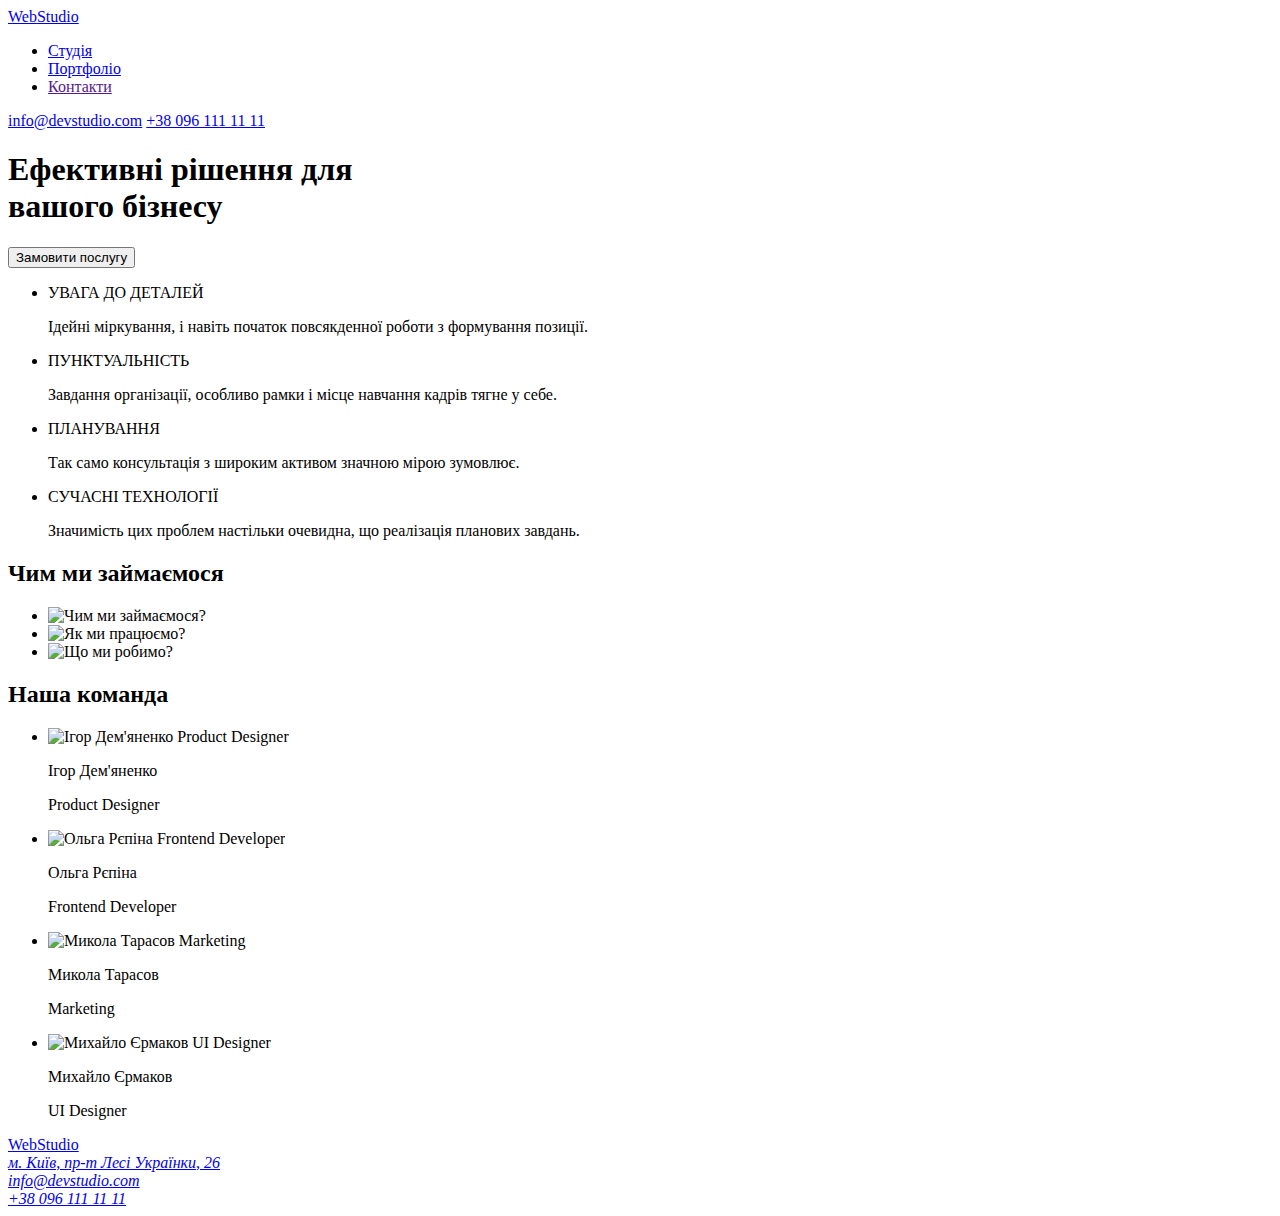
==== index.html @ 5aab6de3 "Update index.html" ====
<!DOCTYPE html>
<html lang="uk">
<head>
    <meta charset="UTF-8">
    <meta http-equiv="X-UA-Compatible" content="IE=edge">
    <meta name="viewport" content="width=device-width, initial-scale=1.0">
    <title>WebStudio</title>

    <link rel="preconnect" href="https://fonts.googleapis.com">
    <link rel="preconnect" href="https://fonts.gstatic.com" crossorigin>
    <link href="https://fonts.googleapis.com/css2?family=Raleway:wght@700&family=Roboto:wght@400;500;700;900&display=swap" rel="stylesheet">

    <link rel="stylesheet" href="./css/styles.css">
</head>
<body>
    <header class="page-header">
        <div class="page-header-container container">
            <nav class="menu">
                <a href="index.html" class="logo link"><span>Web</span>Studio</a>
                <ul class="menu-list list">
                    <li class="menu-item active"><a href="./index.html" class="link">Студія</a></li>
                    <li class="menu-item"><a href="./portfolio.html" class="link">Портфоліо</a></li>
                    <li class="menu-item"><a href="" class="link">Контакти</a></li>
                </ul>
            </nav>

            <div class="header-contacts">
                <a class="email-header link" href="mailto:info@devstudio.com">info@devstudio.com</a>
                <a class="phone-header link" href="tel:+380961111111">+38 096 111 11 11</a>
            </div>
        </div>
    </header>

    <main>
        <section class="hero">
            <h1 class="title">Ефективні рішення для<br> вашого бізнесу</h1>
            <button type="button" class="btn btn-order">Замовити послугу</button>
        </section>
            
        <section class="after-hero">
            <div class="container">
                <ul class="list after-hero-list">
                    <li class="list-item">
                        <p class="p-title">УВАГА ДО ДЕТАЛЕЙ</p>
                        <p class="p-description">Ідейні міркування, і навіть початок повсякденної роботи з формування позиції.</p>
                    </li>
                    <li class="list-item">
                        <p class="p-title">ПУНКТУАЛЬНІСТЬ</p>
                        <p class="p-description">Завдання організації, особливо рамки і місце навчання кадрів тягне у себе.</p>
                    </li>
                    <li class="list-item">
                        <p class="p-title">ПЛАНУВАННЯ</p>
                        <p class="p-description">Так само консультація з широким активом значною мірою зумовлює.</p>
                    </li>
                    <li class="list-item">
                        <p class="p-title">СУЧАСНІ ТЕХНОЛОГІЇ</p>
                        <p class="p-description">Значимість цих проблем настільки очевидна, що реалізація планових завдань.</p>
                    </li>
                </ul>
            </div>
        </section>

        <section class="what-we-doing">
            <div class="container">
                <h2 class="title">Чим ми займаємося</h2>
                <ul class="what-we-doing-list list">
                    <li><img src="./images/what-we-do-1.jpg" alt="Чим ми займаємося?"></li>
                    <li><img src="./images/what-we-do-2.jpg" alt="Як ми працюємо?"></li>
                    <li><img src="./images/what-we-do-3.jpg" alt="Що ми робимо?"></li>
                </ul>
            </div>
        </section>

        <section class="our-team">
            <div class="container">
                <h2 class="title">Наша команда</h2>
                <ul class="list our-team-list">
                    <li class="list-item">
                        <img src="./images/our-team-1.jpg" alt="Ігор Дем'яненко Product Designer" width="270" height="260">
                        <p class="employer-name">Ігор Дем'яненко</p>
                        <p class="employer-description">Product Designer</p>
                    </li>
                    <li class="list-item">
                        <img src="./images/our-team-2.jpg" alt="Ольга Рєпіна Frontend Developer" width="270" height="260">
                        <p class="employer-name">Ольга Рєпіна</p>
                        <p class="employer-description">Frontend Developer</p>
                    </li>
                    <li class="list-item">
                        <img src="./images/our-team-3.jpg" alt="Микола Тарасов Marketing" width="270" height="260">
                        <p class="employer-name">Микола Тарасов</p>
                        <p class="employer-description">Marketing</p>
                    </li>
                    <li class="list-item">
                        <img src="./images/our-team-4.jpg" alt="Михайло Єрмаков UI Designer" width="270" height="260">
                        <p class="employer-name">Михайло Єрмаков</p>
                        <p class="employer-description">UI Designer</p>
                    </li>
                </ul>
            </div>
        </section>
    </main>

    <footer class="page-footer">
        <div class="container">
            <a href="index.html" class="logo logo-footer link"><span>Web</span>Studio</a>
            <address>
                <a class="location link" href="https://goo.gl/maps/9Kb8LhqhDLUC4mhZ8" target="_blank">м. Київ, пр-т Лесі Українки, 26</a><br>
                <a class='email-footer link' href="mailto:info@devstudio.com">info@devstudio.com</a><br>
                <a class='phone-footer link' href="tel:+380961111111">+38 096 111 11 11</a>
            </address>
        </div>
    </footer>
</body>
</html>
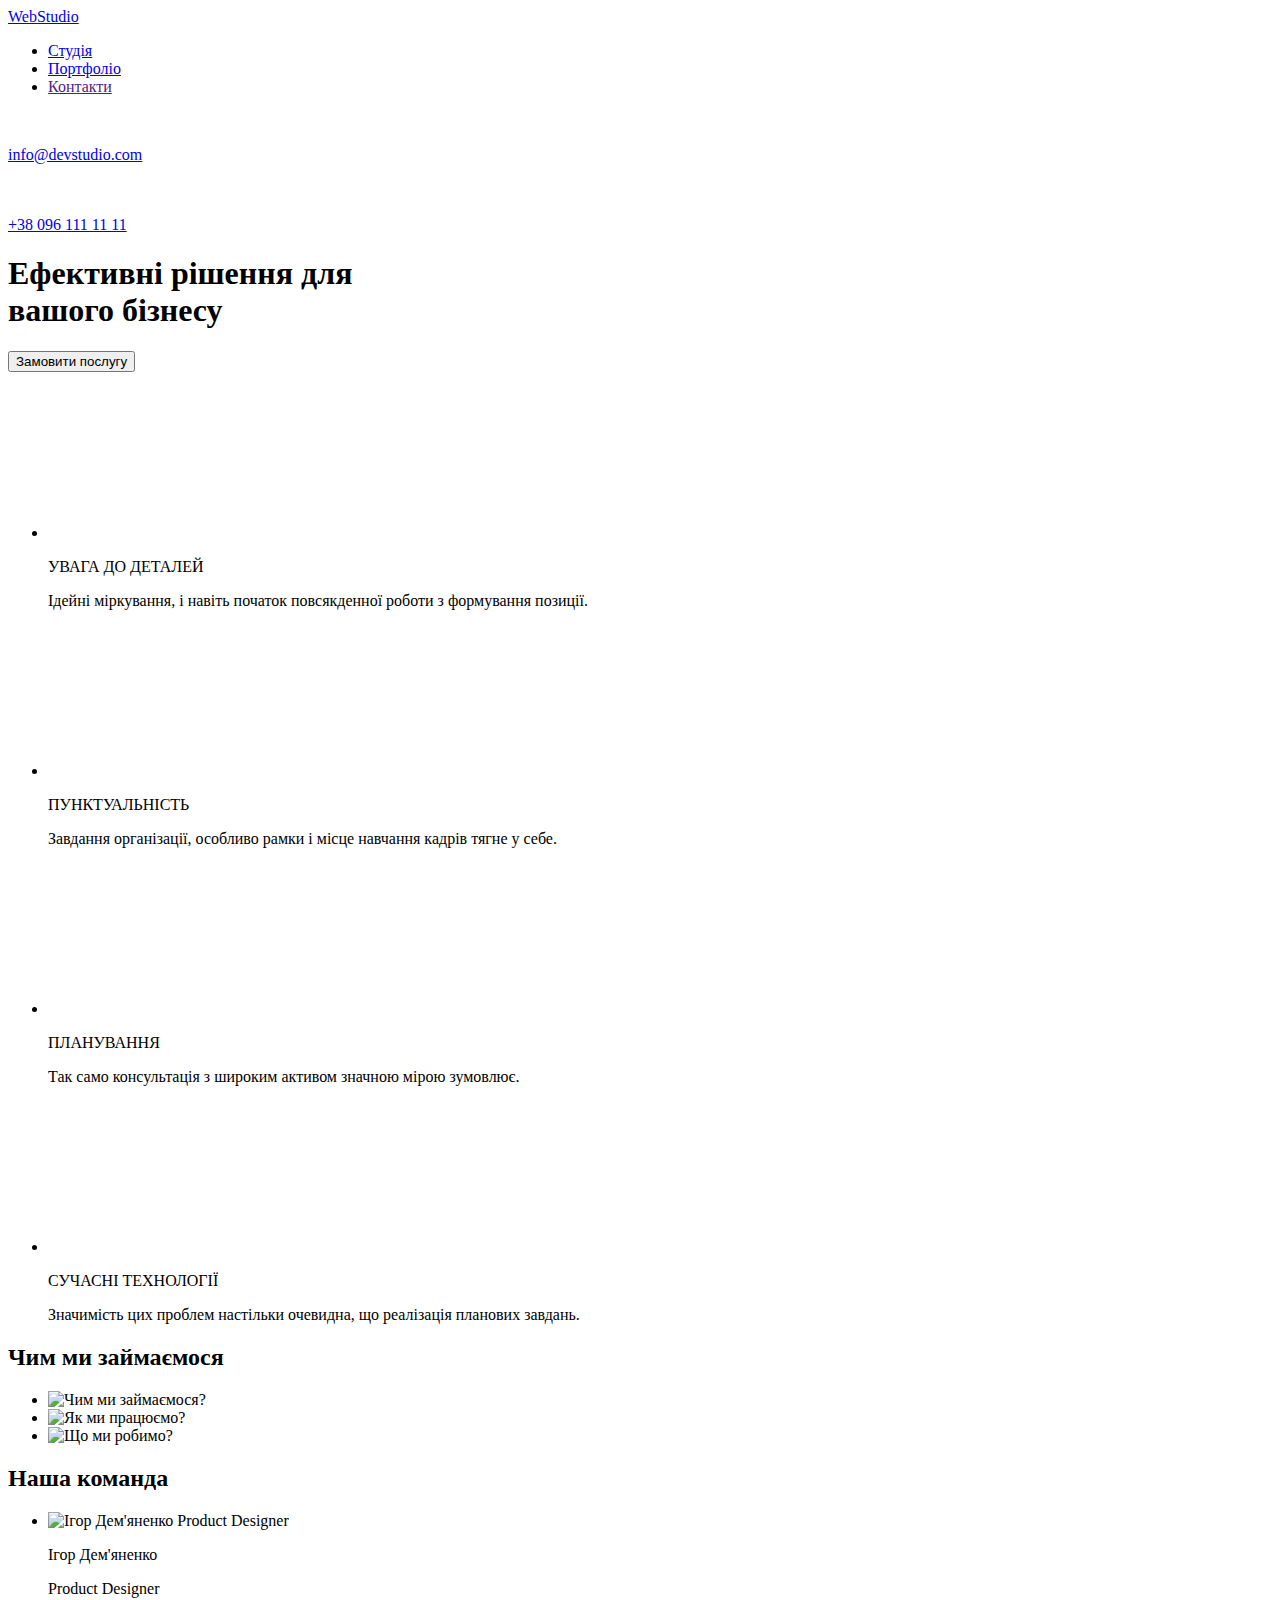
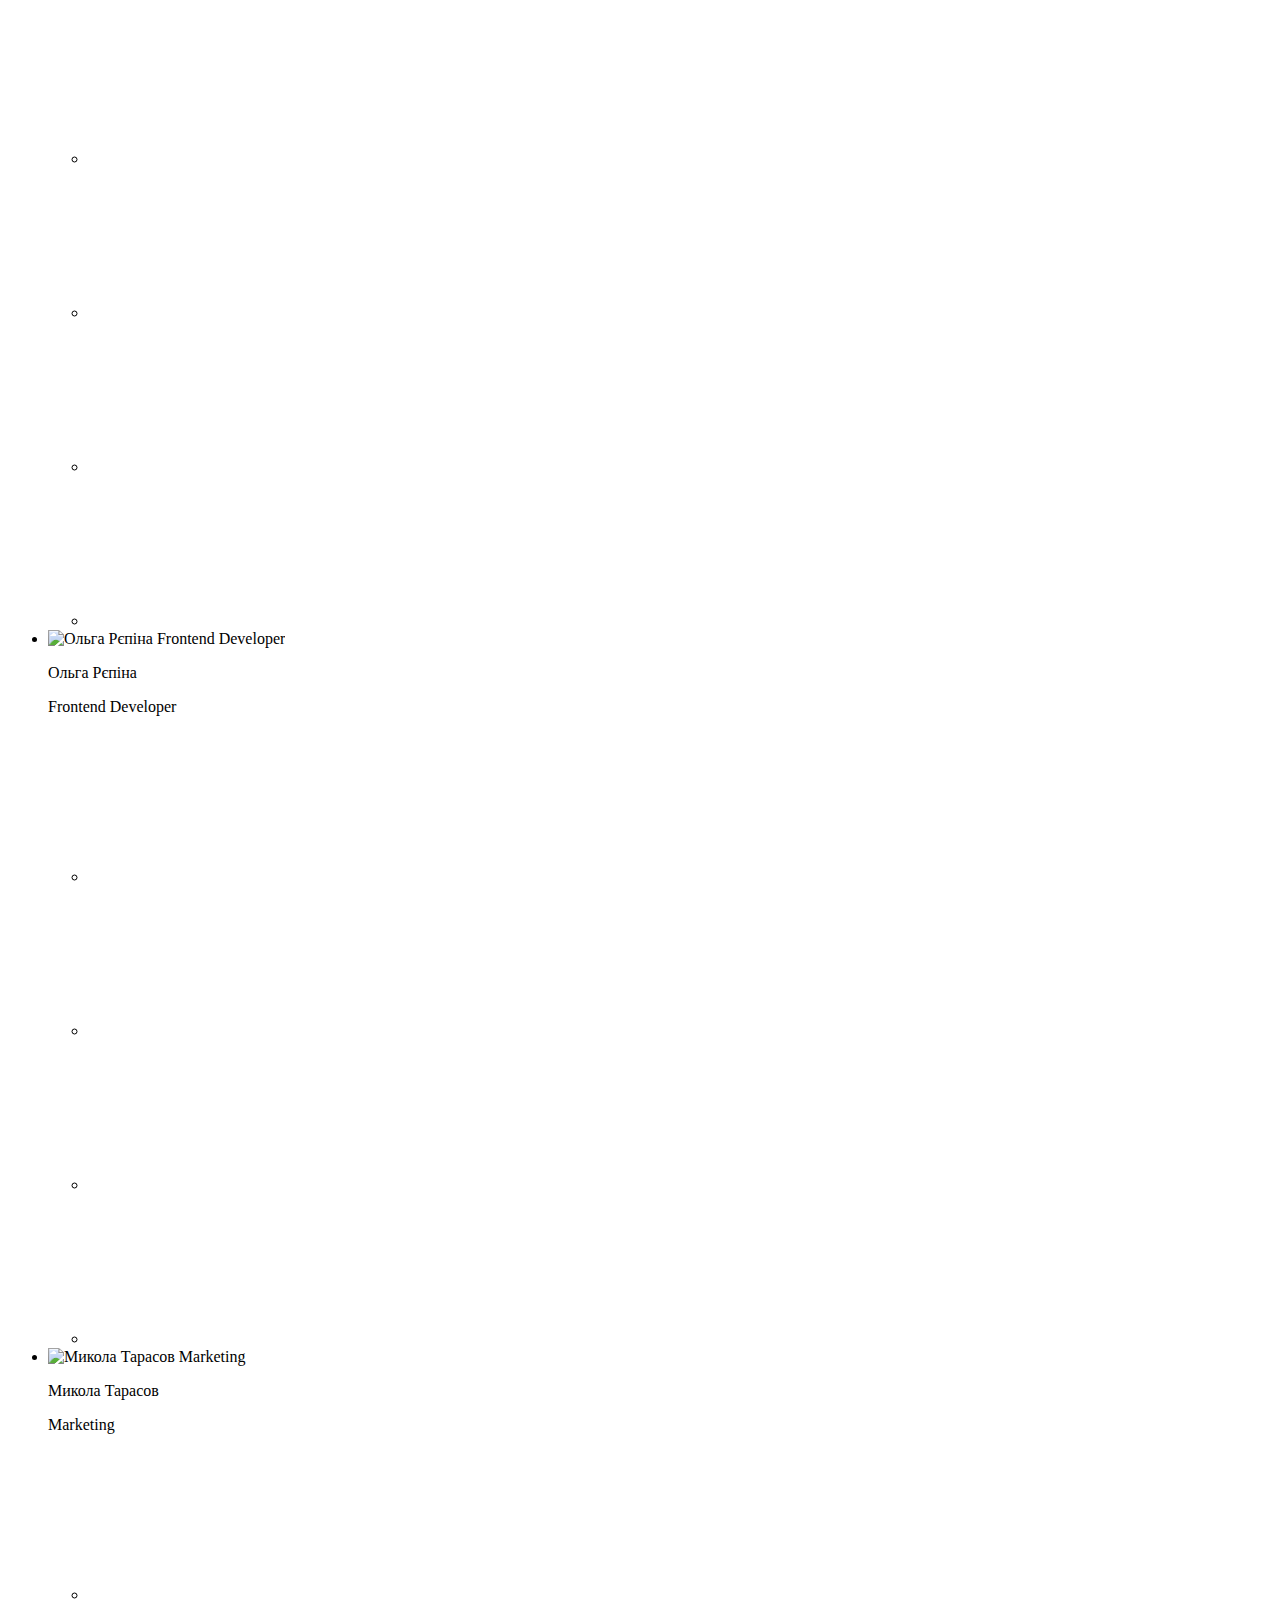
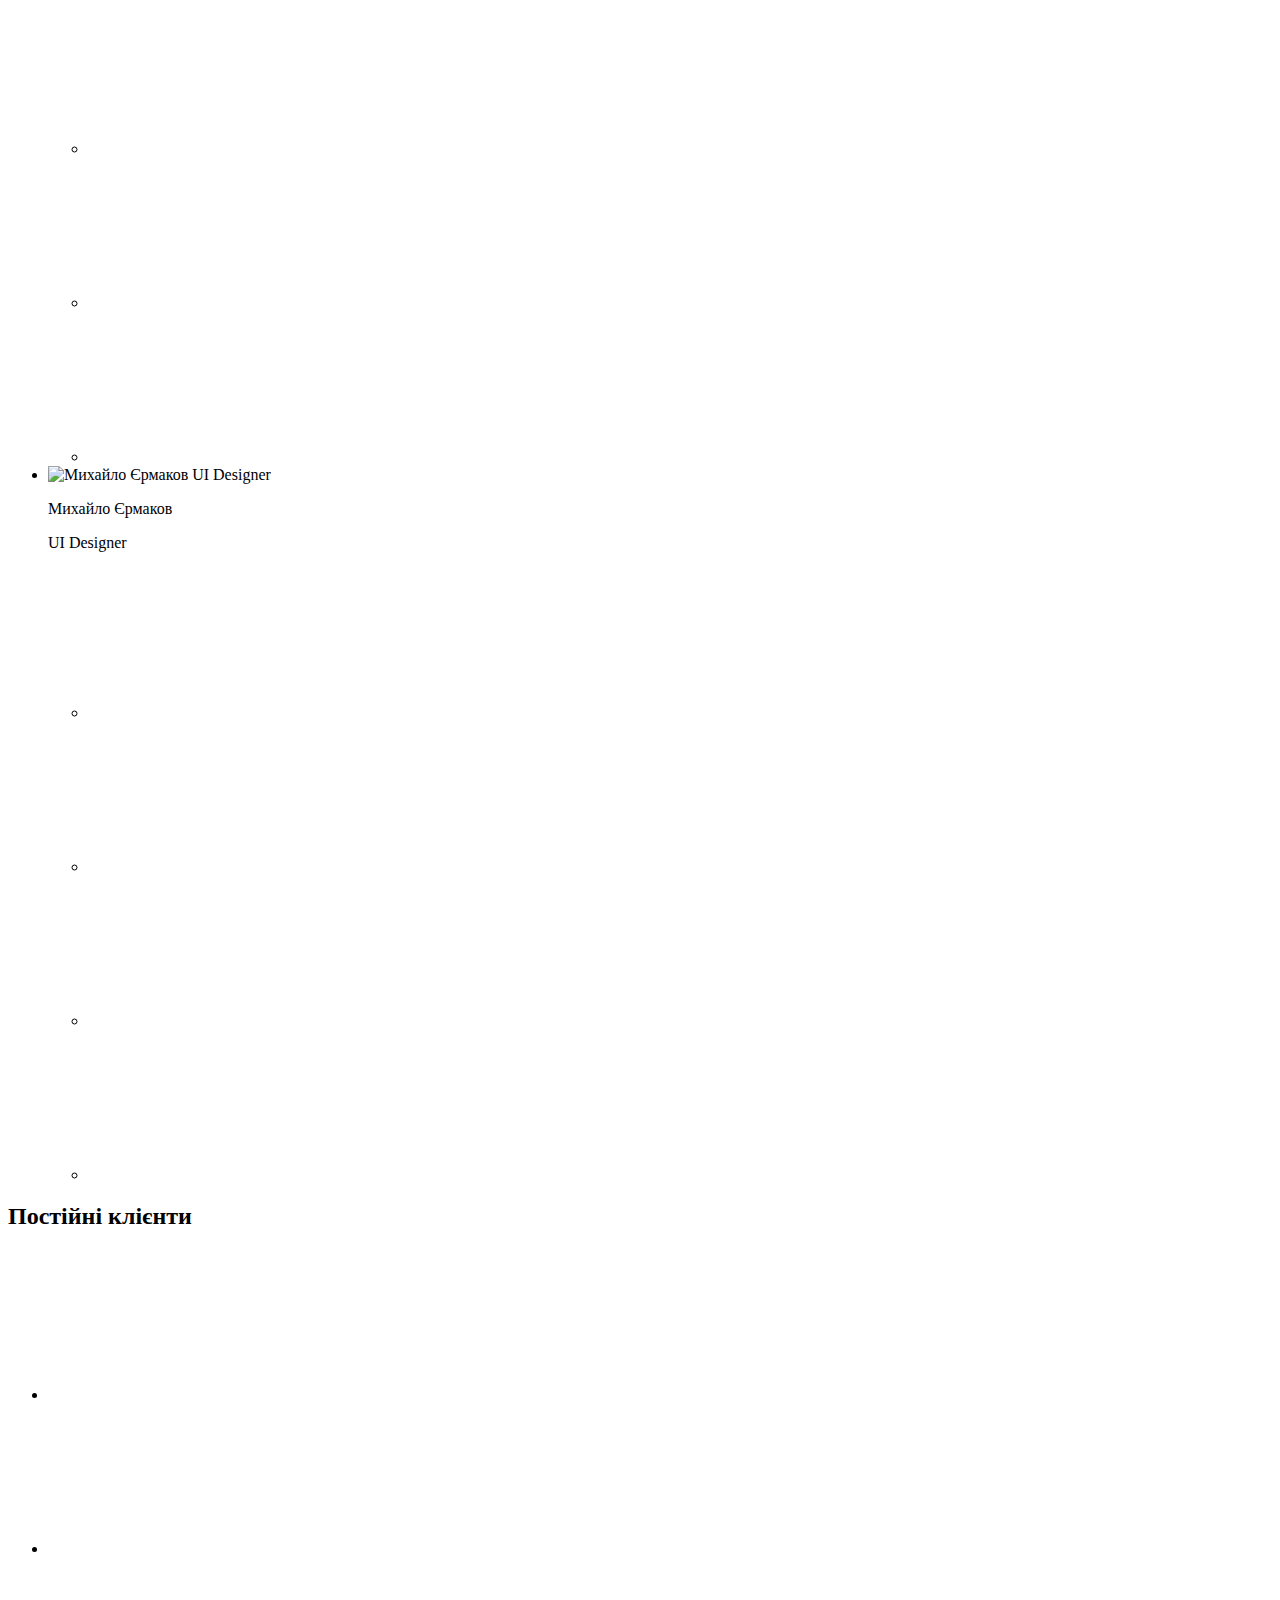
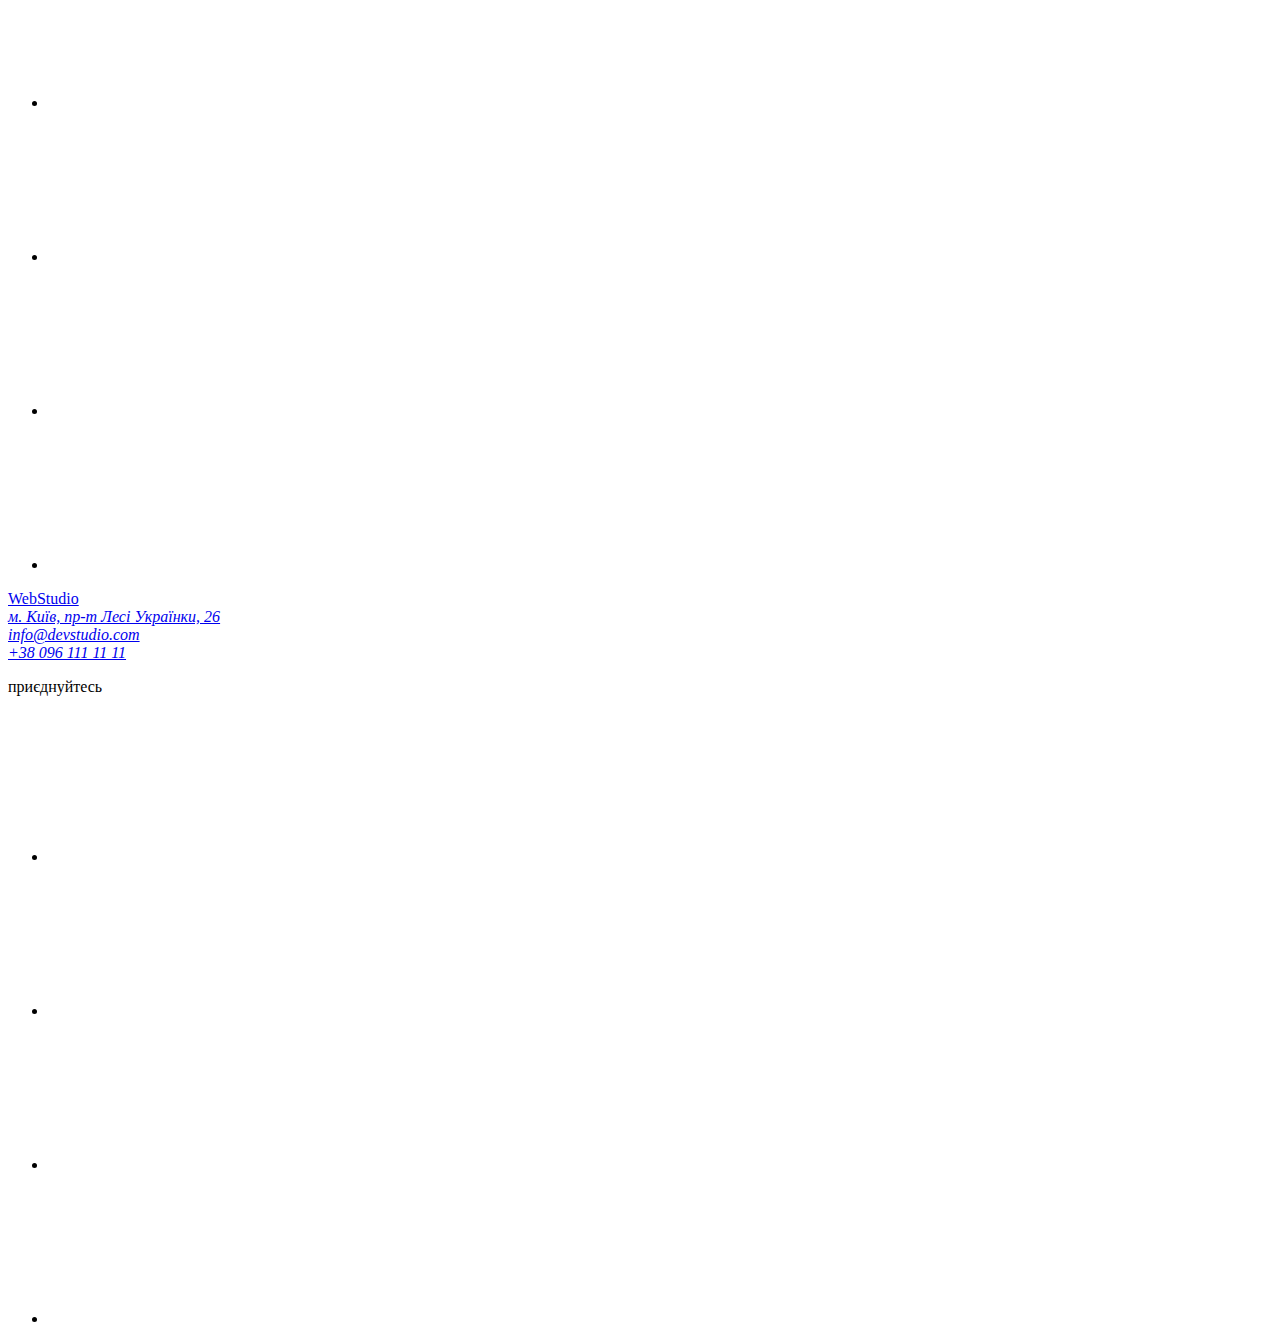
==== commit 1f631edd: "Update index.html" ====
--- a/index.html
+++ b/index.html
@@ -25,8 +25,22 @@
             </nav>
 
             <div class="header-contacts">
-                <a class="email-header link" href="mailto:info@devstudio.com">info@devstudio.com</a>
-                <a class="phone-header link" href="tel:+380961111111">+38 096 111 11 11</a>
+                <div>
+                    <a class="email-header link contacts-header-link" href="mailto:info@devstudio.com">
+                        <svg aria-label="Електронна пошта" width="16px" height="12px" class="contacts-img-header">
+                            <use href="./images/icons.svg#icon-envelope"></use>
+                        </svg>   
+                        <p>info@devstudio.com</p>
+                    </a>
+                </div>
+                <div>
+                    <a class="phone-header link contacts-header-link" href="tel:+380961111111">
+                        <svg aria-label="Телефон" width="10px" height="16px" class="contacts-img-header">
+                            <use href="./images/icons.svg#icon-smartphone"></use>
+                        </svg> 
+                        <p>+38 096 111 11 11</p>
+                    </a>                    
+                </div>
             </div>
         </div>
     </header>
@@ -41,18 +55,38 @@
             <div class="container">
                 <ul class="list after-hero-list">
                     <li class="list-item">
+                        <div class="after-hero-box">
+                            <svg aria-label="Увага до деталей" class="after-hero-box-picture">
+                                <use href="./images/icons.svg#icon-antenna"></use>
+                            </svg>
+                        </div>
                         <p class="p-title">УВАГА ДО ДЕТАЛЕЙ</p>
                         <p class="p-description">Ідейні міркування, і навіть початок повсякденної роботи з формування позиції.</p>
                     </li>
                     <li class="list-item">
+                        <div class="after-hero-box">
+                            <svg aria-label="Пунктуальність" class="after-hero-box-picture">
+                                <use href="./images/icons.svg#icon-clock"></use>
+                            </svg>
+                        </div>
                         <p class="p-title">ПУНКТУАЛЬНІСТЬ</p>
                         <p class="p-description">Завдання організації, особливо рамки і місце навчання кадрів тягне у себе.</p>
                     </li>
                     <li class="list-item">
+                        <div class="after-hero-box">
+                            <svg aria-label="Планування" class="after-hero-box-picture">
+                                <use href="./images/icons.svg#icon-diagram"></use>
+                            </svg>
+                        </div>
                         <p class="p-title">ПЛАНУВАННЯ</p>
                         <p class="p-description">Так само консультація з широким активом значною мірою зумовлює.</p>
                     </li>
                     <li class="list-item">
+                        <div class="after-hero-box">
+                            <svg aria-label="Сучасні технології" class="after-hero-box-picture">
+                                <use href="./images/icons.svg#icon-astronaut"></use>
+                            </svg>
+                        </div>
                         <p class="p-title">СУЧАСНІ ТЕХНОЛОГІЇ</p>
                         <p class="p-description">Значимість цих проблем настільки очевидна, що реалізація планових завдань.</p>
                     </li>
@@ -79,21 +113,147 @@
                         <img src="./images/our-team-1.jpg" alt="Ігор Дем'яненко Product Designer" width="270" height="260">
                         <p class="employer-name">Ігор Дем'яненко</p>
                         <p class="employer-description">Product Designer</p>
+                        <ul class="social-list list">
+                            <li class="social-list-item link">
+                                <svg lang='en' aria-label="instagram" class="social-list-icon">
+                                    <use href="./images/icons.svg#icon-instagram-2"></use>
+                                </svg>
+                            </li>
+                            <li class="social-list-item link">
+                                <svg lang='en' aria-label="twitter" class="social-list-icon">
+                                    <use href="./images/icons.svg#icon-twitter-1"></use>
+                                </svg>
+                            </li>
+                            <li class="social-list-item link">
+                                <svg lang='en' aria-label="facebook" class="social-list-icon">
+                                    <use href="./images/icons.svg#icon-facebook-1"></use>
+                                </svg>
+                            </li>
+                            <li class="social-list-item link">
+                                <svg lang='en' aria-label="linkedin" class="social-list-icon">
+                                    <use href="./images/icons.svg#icon-linkedin-1"></use>
+                                </svg>
+                            </li>
+                        </ul>
                     </li>
                     <li class="list-item">
                         <img src="./images/our-team-2.jpg" alt="Ольга Рєпіна Frontend Developer" width="270" height="260">
                         <p class="employer-name">Ольга Рєпіна</p>
                         <p class="employer-description">Frontend Developer</p>
+                        <ul class="social-list list">
+                            <li class="social-list-item link">
+                                <svg lang='en' aria-label="instagram" class="social-list-icon">
+                                    <use href="./images/icons.svg#icon-instagram-2"></use>
+                                </svg>
+                            </li>
+                            <li class="social-list-item link">
+                                <svg lang='en' aria-label="twitter" class="social-list-icon">
+                                    <use href="./images/icons.svg#icon-twitter-1"></use>
+                                </svg>
+                            </li>
+                            <li class="social-list-item link">
+                                <svg lang='en' aria-label="facebook" class="social-list-icon">
+                                    <use href="./images/icons.svg#icon-facebook-1"></use>
+                                </svg>
+                            </li>
+                            <li class="social-list-item link">
+                                <svg lang='en' aria-label="linkedin" class="social-list-icon">
+                                    <use href="./images/icons.svg#icon-linkedin-1"></use>
+                                </svg>
+                            </li>
+                        </ul>
                     </li>
                     <li class="list-item">
                         <img src="./images/our-team-3.jpg" alt="Микола Тарасов Marketing" width="270" height="260">
                         <p class="employer-name">Микола Тарасов</p>
                         <p class="employer-description">Marketing</p>
+                        <ul class="social-list list">
+                            <li class="social-list-item link">
+                                <svg lang='en' aria-label="instagram" class="social-list-icon">
+                                    <use href="./images/icons.svg#icon-instagram-2"></use>
+                                </svg>
+                            </li>
+                            <li class="social-list-item link">
+                                <svg lang='en' aria-label="twitter" class="social-list-icon">
+                                    <use href="./images/icons.svg#icon-twitter-1"></use>
+                                </svg>
+                            </li>
+                            <li class="social-list-item link">
+                                <svg lang='en' aria-label="facebook" class="social-list-icon">
+                                    <use href="./images/icons.svg#icon-facebook-1"></use>
+                                </svg>
+                            </li>
+                            <li class="social-list-item link">
+                                <svg lang='en' aria-label="linkedin" class="social-list-icon">
+                                    <use href="./images/icons.svg#icon-linkedin-1"></use>
+                                </svg>
+                            </li>
+                        </ul>
                     </li>
                     <li class="list-item">
                         <img src="./images/our-team-4.jpg" alt="Михайло Єрмаков UI Designer" width="270" height="260">
                         <p class="employer-name">Михайло Єрмаков</p>
                         <p class="employer-description">UI Designer</p>
+                        <ul class="social-list list">
+                            <li class="social-list-item link">
+                                <svg lang='en' aria-label="instagram" class="social-list-icon">
+                                    <use href="./images/icons.svg#icon-instagram-2"></use>
+                                </svg>
+                            </li>
+                            <li class="social-list-item link">
+                                <svg lang='en' aria-label="twitter" class="social-list-icon">
+                                    <use href="./images/icons.svg#icon-twitter-1"></use>
+                                </svg>
+                            </li>
+                            <li class="social-list-item link">
+                                <svg lang='en' aria-label="facebook" class="social-list-icon">
+                                    <use href="./images/icons.svg#icon-facebook-1"></use>
+                                </svg>
+                            </li>
+                            <li class="social-list-item link">
+                                <svg lang='en' aria-label="linkedin" class="social-list-icon">
+                                    <use href="./images/icons.svg#icon-linkedin-1"></use>
+                                </svg>
+                            </li>
+                        </ul>
+                    </li>
+                </ul>
+            </div>
+        </section>
+
+        <section class="clients">
+            <div class="container">
+                <h2 class="title">Постійні клієнти</h2>
+                <ul class="clients-list list">
+                    <li class="clients-list-item link">
+                        <svg class="client-list-icon">
+                            <use href="./images/icons.svg#icon-Client-1"></use>
+                        </svg>
+                    </li>
+                    <li class="clients-list-item link">
+                        <svg class="client-list-icon">
+                            <use href="./images/icons.svg#icon-Client-2"></use>
+                        </svg>
+                    </li>
+                    <li class="clients-list-item link">
+                        <svg class="client-list-icon">
+                            <use href="./images/icons.svg#icon-Client-3"></use>
+                        </svg>
+                    </li>
+                    <li class="clients-list-item link">
+                        <svg class="client-list-icon">
+                            <use href="./images/icons.svg#icon-Client-4"></use>
+                        </svg>
+                    </li>
+                    <li class="clients-list-item link">
+                        <svg class="client-list-icon">
+                            <use href="./images/icons.svg#icon-Client-5"></use>
+                        </svg>
+                    </li>
+                    <li class="clients-list-item link">
+                        <svg class="client-list-icon">
+                            <use href="./images/icons.svg#icon-Client-6"></use>
+                        </svg>
                     </li>
                 </ul>
             </div>
@@ -101,13 +261,40 @@
     </main>
 
     <footer class="page-footer">
-        <div class="container">
-            <a href="index.html" class="logo logo-footer link"><span>Web</span>Studio</a>
-            <address>
-                <a class="location link" href="https://goo.gl/maps/9Kb8LhqhDLUC4mhZ8" target="_blank">м. Київ, пр-т Лесі Українки, 26</a><br>
-                <a class='email-footer link' href="mailto:info@devstudio.com">info@devstudio.com</a><br>
-                <a class='phone-footer link' href="tel:+380961111111">+38 096 111 11 11</a>
-            </address>
+        <div class="page-footer-container container">
+            <div>
+                <a href="index.html" class="logo logo-footer link"><span>Web</span>Studio</a>
+                <address>
+                    <a class="location link" href="https://goo.gl/maps/9Kb8LhqhDLUC4mhZ8" target="_blank">м. Київ, пр-т Лесі Українки, 26</a><br>
+                    <a class='email-footer link' href="mailto:info@devstudio.com">info@devstudio.com</a><br>
+                    <a class='phone-footer link' href="tel:+380961111111">+38 096 111 11 11</a>
+                </address>
+            </div>
+            <div>
+                <p class="p-join-footer">приєднуйтесь</p>
+                <ul class="social-list-footer list">
+                    <li class="social-list-footer-item link">
+                        <svg lang='en' aria-label="instagram" class="social-list-icon">
+                            <use href="./images/icons.svg#icon-instagram-2"></use>
+                        </svg>
+                    </li>
+                    <li class="social-list-footer-item link">
+                        <svg lang='en' aria-label="twitter" class="social-list-icon">
+                            <use href="./images/icons.svg#icon-twitter-1"></use>
+                        </svg>
+                    </li>
+                    <li class="social-list-footer-item link">
+                        <svg lang='en' aria-label="facebook" class="social-list-icon">
+                            <use href="./images/icons.svg#icon-facebook-1"></use>
+                        </svg>
+                    </li>
+                    <li class="social-list-footer-item link">
+                        <svg lang='en' aria-label="linkedin" class="social-list-icon">
+                            <use href="./images/icons.svg#icon-linkedin-1"></use>
+                        </svg>
+                    </li>
+                </ul>
+            </div>
         </div>
     </footer>
 </body>
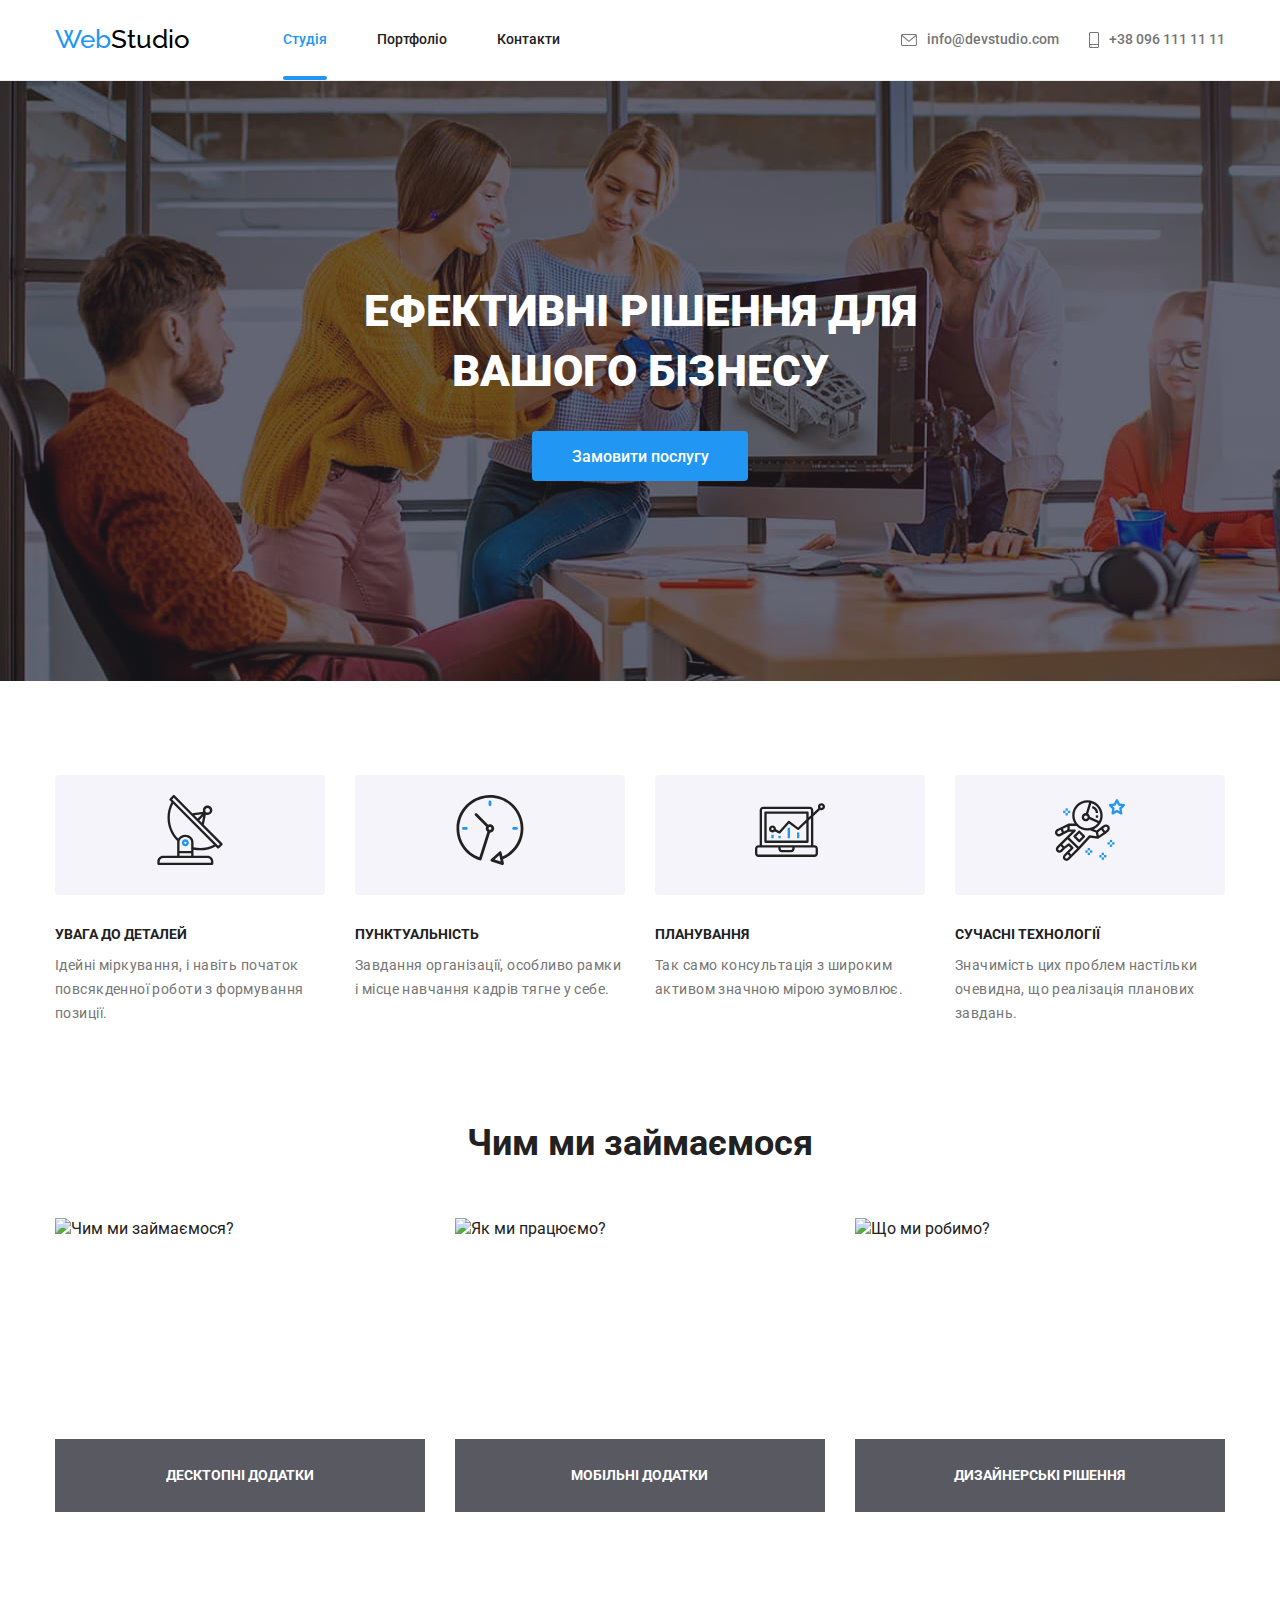
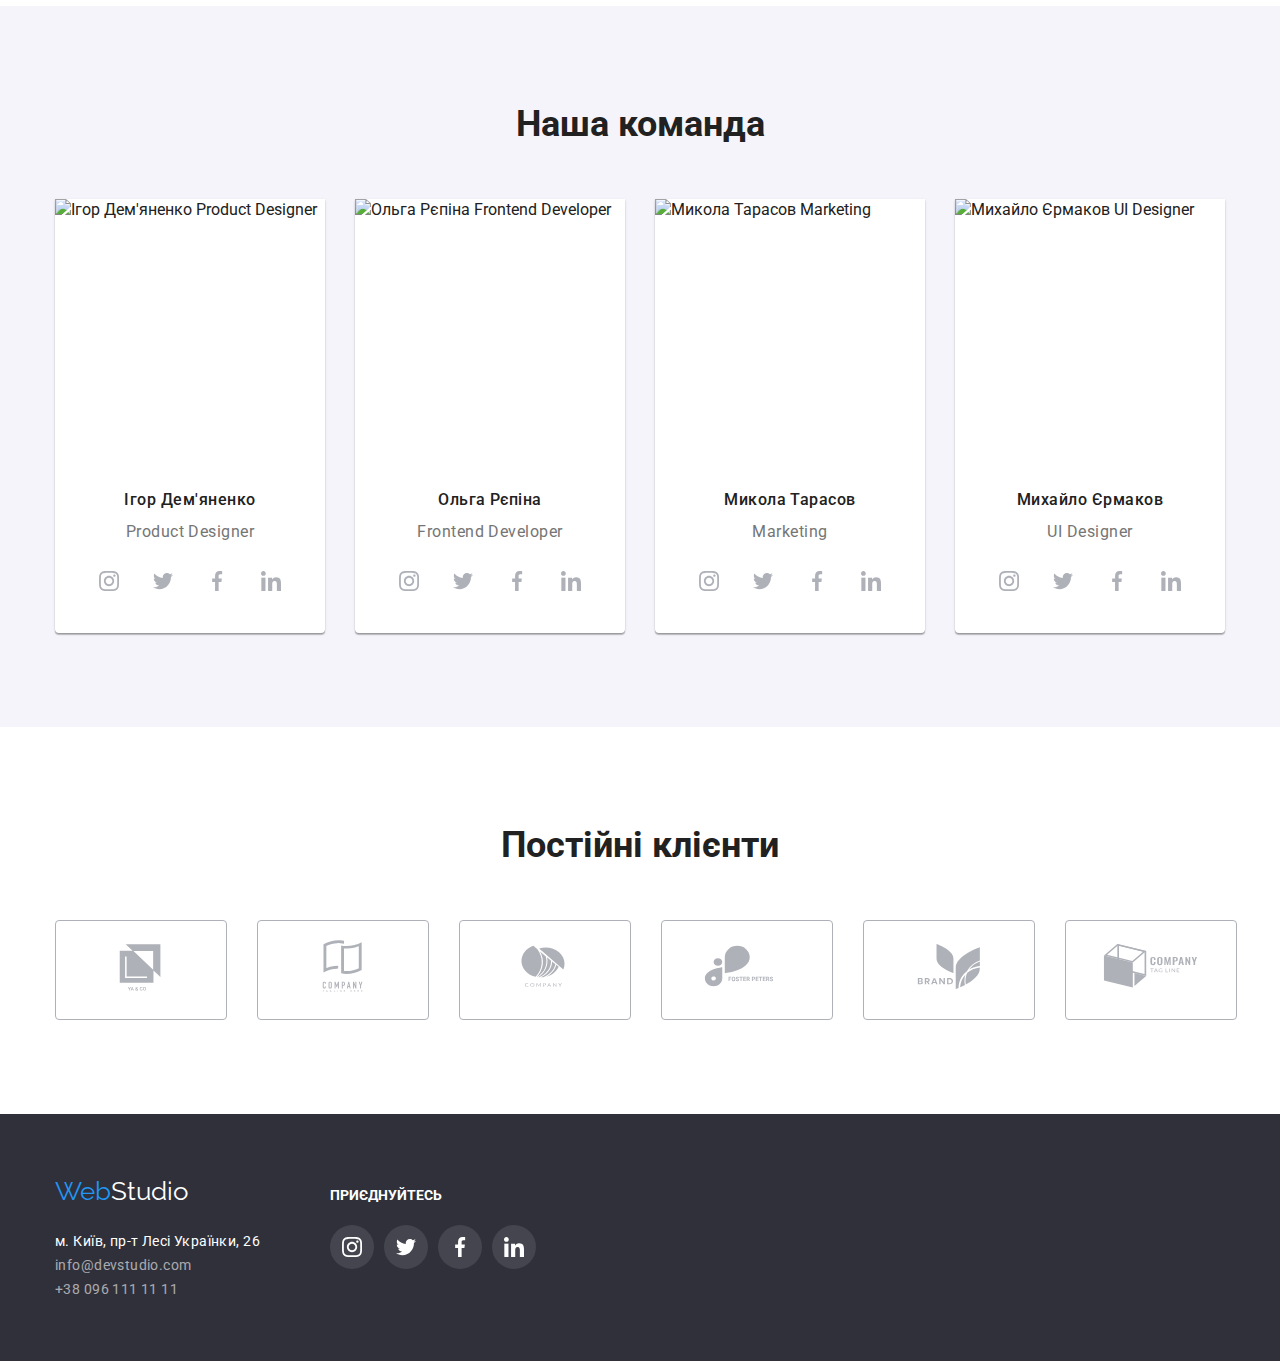
==== commit 6b16a99c: "Update index.html" ====
--- a/index.html
+++ b/index.html
@@ -18,9 +18,9 @@
             <nav class="menu">
                 <a href="index.html" class="logo link"><span>Web</span>Studio</a>
                 <ul class="menu-list list">
-                    <li class="menu-item active"><a href="./index.html" class="link">Студія</a></li>
-                    <li class="menu-item"><a href="./portfolio.html" class="link">Портфоліо</a></li>
-                    <li class="menu-item"><a href="" class="link">Контакти</a></li>
+                    <li class="menu-item active"><a href="./index.html" class="menu-item-link link">Студія</a></li>
+                    <li class="menu-item"><a href="./portfolio.html" class="menu-item-link link">Портфоліо</a></li>
+                    <li class="menu-item"><a href="" class="menu-item-link link">Контакти</a></li>
                 </ul>
             </nav>
 
@@ -48,15 +48,15 @@
     <main>
         <section class="hero">
             <h1 class="title">Ефективні рішення для<br> вашого бізнесу</h1>
-            <button type="button" class="btn btn-order">Замовити послугу</button>
-        </section>
-            
-        <section class="after-hero">
+            <button type="button" class="btn btn-order" data-modal-open>Замовити послугу</button>
+        </section>
+           
+        <section class="advantages">
             <div class="container">
-                <ul class="list after-hero-list">
-                    <li class="list-item">
-                        <div class="after-hero-box">
-                            <svg aria-label="Увага до деталей" class="after-hero-box-picture">
+                <ul class="list advantages-list">
+                    <li class="list-item">
+                        <div class="advantages-box">
+                            <svg aria-label="Увага до деталей" class="advantages-box-picture">
                                 <use href="./images/icons.svg#icon-antenna"></use>
                             </svg>
                         </div>
@@ -64,8 +64,8 @@
                         <p class="p-description">Ідейні міркування, і навіть початок повсякденної роботи з формування позиції.</p>
                     </li>
                     <li class="list-item">
-                        <div class="after-hero-box">
-                            <svg aria-label="Пунктуальність" class="after-hero-box-picture">
+                        <div class="advantages-box">
+                            <svg aria-label="Пунктуальність" class="advantages-box-picture">
                                 <use href="./images/icons.svg#icon-clock"></use>
                             </svg>
                         </div>
@@ -73,8 +73,8 @@
                         <p class="p-description">Завдання організації, особливо рамки і місце навчання кадрів тягне у себе.</p>
                     </li>
                     <li class="list-item">
-                        <div class="after-hero-box">
-                            <svg aria-label="Планування" class="after-hero-box-picture">
+                        <div class="advantages-box">
+                            <svg aria-label="Планування" class="advantages-box-picture">
                                 <use href="./images/icons.svg#icon-diagram"></use>
                             </svg>
                         </div>
@@ -82,8 +82,8 @@
                         <p class="p-description">Так само консультація з широким активом значною мірою зумовлює.</p>
                     </li>
                     <li class="list-item">
-                        <div class="after-hero-box">
-                            <svg aria-label="Сучасні технології" class="after-hero-box-picture">
+                        <div class="advantages-box">
+                            <svg aria-label="Сучасні технології" class="advantages-box-picture">
                                 <use href="./images/icons.svg#icon-astronaut"></use>
                             </svg>
                         </div>
@@ -93,134 +93,151 @@
                 </ul>
             </div>
         </section>
-
+    
         <section class="what-we-doing">
             <div class="container">
                 <h2 class="title">Чим ми займаємося</h2>
                 <ul class="what-we-doing-list list">
-                    <li><img src="./images/what-we-do-1.jpg" alt="Чим ми займаємося?"></li>
-                    <li><img src="./images/what-we-do-2.jpg" alt="Як ми працюємо?"></li>
-                    <li><img src="./images/what-we-do-3.jpg" alt="Що ми робимо?"></li>
-                </ul>
-            </div>
-        </section>
-
+                    <li class="what-we-doing-list-item">
+                        <img src="./images/what-we-do-1.jpg" alt="Чим ми займаємося?">
+                        <p class="what-we-doing-description">Десктопні додатки</p>
+                    </li>
+                    <li class="what-we-doing-list-item">
+                        <img src="./images/what-we-do-2.jpg" alt="Як ми працюємо?">
+                        <p class="what-we-doing-description">Мобільні додатки</p>
+                    </li>
+                    <li class="what-we-doing-list-item">
+                        <img src="./images/what-we-do-3.jpg" alt="Що ми робимо?">
+                        <p class="what-we-doing-description">Дизайнерські рішення</p>
+                    </li>
+                </ul>
+            </div>
+        </section>
+    
         <section class="our-team">
             <div class="container">
                 <h2 class="title">Наша команда</h2>
                 <ul class="list our-team-list">
                     <li class="list-item">
                         <img src="./images/our-team-1.jpg" alt="Ігор Дем'яненко Product Designer" width="270" height="260">
-                        <p class="employer-name">Ігор Дем'яненко</p>
-                        <p class="employer-description">Product Designer</p>
-                        <ul class="social-list list">
-                            <li class="social-list-item link">
-                                <svg lang='en' aria-label="instagram" class="social-list-icon">
-                                    <use href="./images/icons.svg#icon-instagram-2"></use>
-                                </svg>
-                            </li>
-                            <li class="social-list-item link">
-                                <svg lang='en' aria-label="twitter" class="social-list-icon">
-                                    <use href="./images/icons.svg#icon-twitter-1"></use>
-                                </svg>
-                            </li>
-                            <li class="social-list-item link">
-                                <svg lang='en' aria-label="facebook" class="social-list-icon">
-                                    <use href="./images/icons.svg#icon-facebook-1"></use>
-                                </svg>
-                            </li>
-                            <li class="social-list-item link">
-                                <svg lang='en' aria-label="linkedin" class="social-list-icon">
-                                    <use href="./images/icons.svg#icon-linkedin-1"></use>
-                                </svg>
-                            </li>
-                        </ul>
+                        <div class="team-employer-description">
+                            <p class="employer-name">Ігор Дем'яненко</p>
+                            <p class="employer-description">Product Designer</p>
+                            <ul class="social-list list">
+                                <li class="social-list-item link">
+                                    <svg lang='en' aria-label="instagram" class="social-list-icon">
+                                        <use href="./images/icons.svg#icon-instagram-2"></use>
+                                    </svg>
+                                </li>
+                                <li class="social-list-item link">
+                                    <svg lang='en' aria-label="twitter" class="social-list-icon">
+                                        <use href="./images/icons.svg#icon-twitter-1"></use>
+                                    </svg>
+                                </li>
+                                <li class="social-list-item link">
+                                    <svg lang='en' aria-label="facebook" class="social-list-icon">
+                                        <use href="./images/icons.svg#icon-facebook-1"></use>
+                                    </svg>
+                                </li>
+                                <li class="social-list-item link">
+                                    <svg lang='en' aria-label="linkedin" class="social-list-icon">
+                                        <use href="./images/icons.svg#icon-linkedin-1"></use>
+                                    </svg>
+                                </li>
+                            </ul>
+                        </div>
                     </li>
                     <li class="list-item">
                         <img src="./images/our-team-2.jpg" alt="Ольга Рєпіна Frontend Developer" width="270" height="260">
-                        <p class="employer-name">Ольга Рєпіна</p>
-                        <p class="employer-description">Frontend Developer</p>
-                        <ul class="social-list list">
-                            <li class="social-list-item link">
-                                <svg lang='en' aria-label="instagram" class="social-list-icon">
-                                    <use href="./images/icons.svg#icon-instagram-2"></use>
-                                </svg>
-                            </li>
-                            <li class="social-list-item link">
-                                <svg lang='en' aria-label="twitter" class="social-list-icon">
-                                    <use href="./images/icons.svg#icon-twitter-1"></use>
-                                </svg>
-                            </li>
-                            <li class="social-list-item link">
-                                <svg lang='en' aria-label="facebook" class="social-list-icon">
-                                    <use href="./images/icons.svg#icon-facebook-1"></use>
-                                </svg>
-                            </li>
-                            <li class="social-list-item link">
-                                <svg lang='en' aria-label="linkedin" class="social-list-icon">
-                                    <use href="./images/icons.svg#icon-linkedin-1"></use>
-                                </svg>
-                            </li>
-                        </ul>
+                        <div class="team-employer-description">
+                            <p class="employer-name">Ольга Рєпіна</p>
+                            <p class="employer-description">Frontend Developer</p>
+                            <ul class="social-list list">
+                                <li class="social-list-item link">
+                                    <svg lang='en' aria-label="instagram" class="social-list-icon">
+                                        <use href="./images/icons.svg#icon-instagram-2"></use>
+                                    </svg>
+                                </li>
+                                <li class="social-list-item link">
+                                    <svg lang='en' aria-label="twitter" class="social-list-icon">
+                                        <use href="./images/icons.svg#icon-twitter-1"></use>
+                                    </svg>
+                                </li>
+                                <li class="social-list-item link">
+                                    <svg lang='en' aria-label="facebook" class="social-list-icon">
+                                        <use href="./images/icons.svg#icon-facebook-1"></use>
+                                    </svg>
+                                </li>
+                                <li class="social-list-item link">
+                                    <svg lang='en' aria-label="linkedin" class="social-list-icon">
+                                        <use href="./images/icons.svg#icon-linkedin-1"></use>
+                                    </svg>
+                                </li>
+                            </ul>
+                        </div>
                     </li>
                     <li class="list-item">
                         <img src="./images/our-team-3.jpg" alt="Микола Тарасов Marketing" width="270" height="260">
-                        <p class="employer-name">Микола Тарасов</p>
-                        <p class="employer-description">Marketing</p>
-                        <ul class="social-list list">
-                            <li class="social-list-item link">
-                                <svg lang='en' aria-label="instagram" class="social-list-icon">
-                                    <use href="./images/icons.svg#icon-instagram-2"></use>
-                                </svg>
-                            </li>
-                            <li class="social-list-item link">
-                                <svg lang='en' aria-label="twitter" class="social-list-icon">
-                                    <use href="./images/icons.svg#icon-twitter-1"></use>
-                                </svg>
-                            </li>
-                            <li class="social-list-item link">
-                                <svg lang='en' aria-label="facebook" class="social-list-icon">
-                                    <use href="./images/icons.svg#icon-facebook-1"></use>
-                                </svg>
-                            </li>
-                            <li class="social-list-item link">
-                                <svg lang='en' aria-label="linkedin" class="social-list-icon">
-                                    <use href="./images/icons.svg#icon-linkedin-1"></use>
-                                </svg>
-                            </li>
-                        </ul>
+                        <div class="team-employer-description">
+                            <p class="employer-name">Микола Тарасов</p>
+                            <p class="employer-description">Marketing</p>
+                            <ul class="social-list list">
+                                <li class="social-list-item link">
+                                    <svg lang='en' aria-label="instagram" class="social-list-icon">
+                                        <use href="./images/icons.svg#icon-instagram-2"></use>
+                                    </svg>
+                                </li>
+                                <li class="social-list-item link">
+                                    <svg lang='en' aria-label="twitter" class="social-list-icon">
+                                        <use href="./images/icons.svg#icon-twitter-1"></use>
+                                    </svg>
+                                </li>
+                                <li class="social-list-item link">
+                                    <svg lang='en' aria-label="facebook" class="social-list-icon">
+                                        <use href="./images/icons.svg#icon-facebook-1"></use>
+                                    </svg>
+                                </li>
+                                <li class="social-list-item link">
+                                    <svg lang='en' aria-label="linkedin" class="social-list-icon">
+                                        <use href="./images/icons.svg#icon-linkedin-1"></use>
+                                    </svg>
+                                </li>
+                            </ul>
+                        </div>
                     </li>
                     <li class="list-item">
                         <img src="./images/our-team-4.jpg" alt="Михайло Єрмаков UI Designer" width="270" height="260">
-                        <p class="employer-name">Михайло Єрмаков</p>
-                        <p class="employer-description">UI Designer</p>
-                        <ul class="social-list list">
-                            <li class="social-list-item link">
-                                <svg lang='en' aria-label="instagram" class="social-list-icon">
-                                    <use href="./images/icons.svg#icon-instagram-2"></use>
-                                </svg>
-                            </li>
-                            <li class="social-list-item link">
-                                <svg lang='en' aria-label="twitter" class="social-list-icon">
-                                    <use href="./images/icons.svg#icon-twitter-1"></use>
-                                </svg>
-                            </li>
-                            <li class="social-list-item link">
-                                <svg lang='en' aria-label="facebook" class="social-list-icon">
-                                    <use href="./images/icons.svg#icon-facebook-1"></use>
-                                </svg>
-                            </li>
-                            <li class="social-list-item link">
-                                <svg lang='en' aria-label="linkedin" class="social-list-icon">
-                                    <use href="./images/icons.svg#icon-linkedin-1"></use>
-                                </svg>
-                            </li>
-                        </ul>
-                    </li>
-                </ul>
-            </div>
-        </section>
-
+                        <div class="team-employer-description">
+                            <p class="employer-name">Михайло Єрмаков</p>
+                            <p class="employer-description">UI Designer</p>
+                            <ul class="social-list list">
+                                <li class="social-list-item link">
+                                    <svg lang='en' aria-label="instagram" class="social-list-icon">
+                                        <use href="./images/icons.svg#icon-instagram-2"></use>
+                                    </svg>
+                                </li>
+                                <li class="social-list-item link">
+                                    <svg lang='en' aria-label="twitter" class="social-list-icon">
+                                        <use href="./images/icons.svg#icon-twitter-1"></use>
+                                    </svg>
+                                </li>
+                                <li class="social-list-item link">
+                                    <svg lang='en' aria-label="facebook" class="social-list-icon">
+                                        <use href="./images/icons.svg#icon-facebook-1"></use>
+                                    </svg>
+                                </li>
+                                <li class="social-list-item link">
+                                    <svg lang='en' aria-label="linkedin" class="social-list-icon">
+                                        <use href="./images/icons.svg#icon-linkedin-1"></use>
+                                    </svg>
+                                </li>
+                            </ul>
+                        </div>
+                    </li>
+                </ul>
+            </div>
+        </section>
+    
         <section class="clients">
             <div class="container">
                 <h2 class="title">Постійні клієнти</h2>
@@ -297,5 +314,18 @@
             </div>
         </div>
     </footer>
+
+
+    <div class="backdrop is-hidden" data-modal>
+        <div class="modal">
+            <button type="button" class="modal-close-btn" data-modal-close>
+                <svg class="modal-close-icon" width="18px" height="18px">
+                    <use href="./images/icons.svg#icon-close"></use>
+                </svg>
+            </button>
+        </div>
+    </div>
+
+    <script src="./js/modal.js"></script>
 </body>
 </html>
--- a/css/styles.css
+++ b/css/styles.css
@@ -0,0 +1,688 @@
+:root {
+    --primary-font: 'Roboto', sans-serif;
+    --secondary-font: 'Raleway', sans-serif;
+    --main-color: #2196F3;
+    --text-main-color: #212121;
+    --text-secondary-color: #757575;
+    --transition-dur-and-func: 250ms cubic-bezier(0.4, 0, 0.2, 1);
+}
+
+/* ---------reset---------- */
+h1, h2, h3, h4, h5, h6, p {
+    margin-top: 0;
+    margin-bottom: 0;
+}
+
+ul, ol {
+    margin-top: 0;
+    margin-bottom: 0;
+    padding-left: 0;
+}
+
+button {
+    cursor: pointer;
+}
+
+img {
+    display: block;
+}
+
+.list {
+    list-style: none;
+    font-family: var(--primary-font);
+}
+
+.link {
+    text-decoration: none;
+    font-family: var(--primary-font);
+    cursor: pointer;
+}
+
+/* ---------reset---------- */
+
+body {
+    font-family: 'Roboto', sans-serif;
+    color: var(--text-main-color);
+    line-height: 1.36;
+    max-width: 1600px;
+    margin: 0 auto;
+    padding: 0 auto;
+}
+
+.btn {
+    border: none;
+    background-color: var(--main-color);
+    font-family: inherit;
+    border-radius: 4px;
+    color: #ffffff;
+    cursor: pointer;
+    padding: 0;
+}
+
+.container {
+    width: 1170px;
+    margin-left: auto;
+    margin-right: auto;
+    padding-left: 15px;
+    padding-right: 15px;
+}
+
+h2.title {
+    font-size: 36px;
+}
+
+/* -------header--------- */
+.logo {
+    font-family: 'Raleway', sans-serif;
+    font-size: 26px;
+    color: #000000;
+}
+
+.logo span {
+    color: var(--main-color);
+}
+
+.page-header {
+    font-size: 14px;
+    font-weight: 500;
+
+    border-bottom: 1px solid #ECECEC;
+}
+
+.menu-item-link {
+    color: var(--text-main-color);
+    transition: color var(--transition-dur-and-func);
+    position: relative;
+    padding-top: 32px;
+    padding-bottom: 32px;
+}
+
+.menu-item-link:hover,
+.menu-item-link:focus {
+    color: var(--main-color);
+}
+
+.menu-item-link::after,
+.menu-item-link::after {
+    position: absolute;
+    display: block;
+    content: '';
+    height: 4px;
+    width: 100%;
+    border-radius: 2px;
+    transition: background-color var(--transition-dur-and-func);
+    bottom: -1px;
+}
+
+.active .menu-item-link::after,
+.menu-item-link:hover::after,
+.menu-item-link:focus::after {
+    background-color: var(--main-color);
+}
+
+.email-header, .phone-header {
+    color: var(--text-secondary-color);
+    transition: color var(--transition-dur-and-func);
+}
+
+.email-header:hover,
+.email-header:focus,
+.phone-header:hover,
+.phone-header:focus {
+    color: var(--main-color);
+}
+
+.contacts-header-link {
+    display: flex;
+    align-items: center;
+    gap: 10px;
+}
+
+.contacts-img-header {
+    fill: var(--text-secondary-color);
+    transition: fill var(--transition-dur-and-func);
+}
+
+.email-header:hover .contacts-img-header,
+.email-header:focus .contacts-img-header,
+.phone-header:hover .contacts-img-header,
+.phone-header:focus .contacts-img-header {
+    fill: var(--main-color);
+}
+
+.page-header-container {
+    height: 80px;
+    display: flex;
+    justify-content: space-between;
+    align-items: center;
+}
+
+.menu {
+    display: flex;
+    justify-content: space-between;
+    align-items: center;
+    height: 100%;
+}
+
+.menu .logo {
+    margin-right: 93px;
+}
+
+.menu-list {
+    display: flex;
+    gap: 50px;
+}
+
+.header-contacts {
+    display: flex;
+    gap: 30px;
+}
+
+.active .link {
+    color: var(--main-color);
+}
+
+/* -------footer---------- */
+
+.page-footer {
+    padding-top: 60px;
+    padding-bottom: 60px;
+    background: #2F303A;
+}
+
+.logo-footer {
+    color: #ffffff;
+    margin-bottom: 20px;
+}
+
+.page-footer address {
+    margin-top: 20px;
+}
+
+.logo-footer span {
+    color: var(--main-color);
+}
+
+.location {
+    font-style: normal;
+    font-weight: 400;
+    font-size: 14px;
+    line-height: 24px;
+    letter-spacing: 0.03em;
+    color: #FFFFFF;
+    transition: color var(--transition-dur-and-func);
+}
+
+.email-footer,
+.phone-footer {
+    font-style: normal;
+    font-weight: 400;
+    font-size: 14px;
+    line-height: 24px;
+    letter-spacing: 0.03em;
+    color: rgba(255, 255, 255, 0.6);
+    transition: color var(--transition-dur-and-func);
+}
+
+.location:focus,
+.location:hover,
+.email-footer:hover,
+.email-footer:focus,
+.phone-footer:hover,
+.phone-footer:focus {
+    color: var(--main-color);
+}
+
+.page-footer-container {
+    display: flex;
+    align-items: baseline;
+    gap: 70px;
+}
+
+.p-join-footer {
+    text-transform: uppercase;
+    font-size: 14px;
+    font-weight: 700;
+    color: #ffffff;
+    margin-bottom: 20px;
+}
+
+.social-list-footer {
+    display: flex;
+    gap: 10px;
+}
+
+.social-list-footer-item {
+    background: rgba(255, 255, 255, 0.1);
+    width: 44px;
+    height: 44px;
+    border-radius: 50%;
+    transition: background-color var(--transition-dur-and-func);
+}
+
+.social-list-footer-item .social-list-icon {
+    fill: #ffffff;
+}
+
+.social-list-footer-item:hover,
+.social-list-footer-item:focus {
+    background: var(--main-color);
+}
+
+
+/* ------STUDIO-------- */
+/* -------hero--------- */
+
+.hero {
+    background-color: #C4C4C4;
+    background-image: linear-gradient(rgba(47, 48, 58, 0.4), rgba(47, 48, 58, 0.4)), url(../images/hero-bg.jpg);
+    background-size: cover;
+    height: 600px;
+    display: flex;
+    flex-direction: column;
+    justify-content: center;
+    align-items: center;
+}
+
+.hero .title {
+    color: #FFFFFF;
+    text-align: center;
+    font-size: 44px;
+    font-weight: 900;
+    height: 120px;
+    line-height: 60px;
+    margin-bottom: 30px;
+    text-transform: uppercase;
+}
+
+.btn-order {
+    width: 216px;
+    height: 50px;
+    font-size: 16px;
+    font-weight: 500;
+    transition: box-shadow var(--transition-dur-and-func);
+}
+
+.btn-order:hover,
+.btn-order:focus {
+    box-shadow: 0px 4px 4px 0px #00000026;
+}
+
+/* --------advantages section--------- */
+
+.advantages {
+    padding-top: 94px;
+    padding-bottom: 94px;
+}
+
+.p-title {
+    font-weight: 700;
+    font-size: 14px;
+    text-transform: uppercase;
+    color: var(--text-main-color);
+    margin-bottom: 10px;
+}
+
+.p-description {
+    font-weight: 400;
+    font-size: 14px;
+    line-height: 1.7;
+    letter-spacing: 0.03em;
+    color: var(--text-secondary-color)
+}
+
+.advantages-list .list-item {
+    /* width: 270px; */
+    width: calc((100% - 90px) / 4);
+}
+
+.advantages-list {
+    display: flex;
+    justify-content: space-between;
+}
+
+.advantages-box {
+    background-color: #f5f4fa;
+    width: 270px;
+    height: 120px;
+    margin-bottom: 30px;
+    border-radius: 4px;
+}
+
+.advantages-box-picture {
+    width: 70px;
+    height: 70px;
+    margin: 20px 100px;
+}
+
+/* ------what we doing section-------- */
+
+.what-we-doing {
+    padding-bottom: 94px;
+}
+
+.what-we-doing .title {
+    text-align: center;
+    color: var(--text-main-color);
+    margin-bottom: 50px;
+}
+
+.what-we-doing-list {
+    display: flex;
+    gap: 30px;
+    justify-content: space-between;
+}
+
+.what-we-doing-list-item {
+    position: relative;
+    /* width: 370px; */
+    width: calc((100% - 60px) / 3);
+}
+
+.what-we-doing img {
+    width: 100%;
+    height: 294px;
+}
+
+.what-we-doing-description {
+    position: absolute;
+    font-weight: 700;
+    font-size: 14px;
+    text-align: center;
+    text-transform: uppercase;
+    color: #ffffff;
+    width: 100%;
+    padding-top: 27px;
+    padding-bottom: 27px;
+    background: rgba(47, 48, 58, 0.8);
+    bottom: 0px;
+}
+
+/* -----our team---------- */
+
+.our-team {
+    background: #F5F4FA;
+    padding-top: 94px;
+    padding-bottom: 94px;
+}
+
+.our-team .title {
+    text-align: center;
+    color: var(--text-main-color);
+    margin-bottom: 50px;
+}
+
+.our-team-list .list-item {
+    /* width: 270px; */
+    width: calc((100% - 90px) / 4);
+    background: #FFFFFF;
+    box-shadow: 0px 1px 3px rgba(0, 0, 0, 0.12), 0px 1px 1px rgba(0, 0, 0, 0.14), 0px 2px 1px rgba(0, 0, 0, 0.2);
+    border-radius: 0px 0px 4px 4px;
+}
+
+.our-team-list {
+    display: flex;
+    justify-content: space-between;
+}
+
+.team-employer-description {
+    padding-top: 30px;
+    padding-bottom: 30px;
+}
+
+.employer-name {
+    font-weight: 500;
+    font-size: 16px;
+    text-align: center;
+    letter-spacing: 0.03em;
+    color: var(--text-main-color);
+    margin-bottom: 10px;
+}
+
+.employer-description {
+    font-weight: 400;
+    font-size: 16px;
+    text-align: center;
+    letter-spacing: 0.03em;
+    color: var(--text-secondary-color);
+    margin-bottom: 16px;
+}
+
+.social-list {
+    display: flex;
+    justify-content: center;
+    gap: 10px;
+}
+
+.social-list-item {
+    width: 44px;
+    height: 44px;
+    border-radius: 50%;
+    transition: background-color var(--transition-dur-and-func);
+}
+
+.social-list-item:hover,
+.social-list-item:focus {
+    background-color: var(--main-color);
+}
+
+.social-list-icon {
+    width: 20px;
+    height: 20px;
+    margin: 12px;
+    fill: #afb1b8;
+    transition: fill var(--transition-dur-and-func);
+}
+
+.social-list-item:hover .social-list-icon,
+.social-list-item:focus .social-list-icon {
+    fill: #ffffff;
+}
+
+/* ---------clients---------- */
+
+.clients {
+    padding-top: 94px;
+    padding-bottom: 94px;
+
+}
+
+.clients .title {
+    text-align: center;
+    color: var(--text-main-color);
+    margin-bottom: 50px;
+}
+
+.clients-list {
+    display: flex;
+    justify-content: space-between;
+    gap: 30px;
+}
+
+.clients-list-item {
+    width: 170px;
+    border: 1px solid #AFB1B8;
+    border-radius: 4px;
+    transition: border-color var(--transition-dur-and-func);
+}
+
+.client-list-icon {
+    width: 106px;
+    height: 60px;
+    fill: #AFB1B8;
+    margin: 16px 32px;
+    transition: fill var(--transition-dur-and-func);
+}
+
+.clients-list-item:hover,
+.clients-list-item:focus {
+    border-color: var(--main-color);
+}
+
+.clients-list-item:hover .client-list-icon,
+.clients-list-item:focus .client-list-icon {
+    fill: var(--main-color);
+}
+
+
+/* ---------PORTFOLIO----------- */
+
+.portfolio-filter {
+    padding: 94px 0;
+}
+
+.portfolio-filter-list {
+    margin-bottom: 50px;
+}
+
+.portfolio-filter-list-btn {
+    background: #F5F4FA;
+    font-weight: 500;
+    font-size: 16px;
+    color: var(--text-main-color);
+    padding: 6px 22px;
+    transition: color var(--transition-dur-and-func), background var(--transition-dur-and-func);
+}
+
+.portfolio-filter-list .active,
+.portfolio-filter-list-btn:hover,
+.portfolio-filter-list-btn:focus {
+    font-weight: 500;
+    font-size: 16px;
+    text-align: center;
+    color: #FFFFFF;
+    background: var(--main-color);
+
+    box-shadow: 0px 3px 1px rgba(0, 0, 0, 0.1), 0px 1px 2px rgba(0, 0, 0, 0.08), 0px 2px 2px rgba(0, 0, 0, 0.12);
+}
+
+.portfolio-filter-list {
+    display: flex;
+    justify-content: center;
+    gap: 8px;
+}
+
+.work-title {
+    font-weight: 700;
+    font-size: 18px;
+    color: var(--text-main-color);
+    margin-bottom: 4px;
+    margin-left: 24px;
+}
+
+.work-description {
+    font-weight: 400;
+    font-size: 16px;
+    color: var(--text-secondary-color);
+    margin-bottom: 20px;
+    margin-left: 24px;
+}
+
+.portfolio-works-list-item {
+    /* width: 370px; */
+    width: calc((100% - 60px) / 3);
+    transition: box-shadow var(--transition-dur-and-func);
+}
+
+.portfolio-works-list-item:hover {
+    box-shadow: 0px 1px 1px rgba(0, 0, 0, 0.12), 0px 4px 4px rgba(0, 0, 0, 0.06), 1px 4px 6px rgba(0, 0, 0, 0.16);
+    cursor: pointer;
+}
+
+.portfolio-works {
+    display: flex;
+    justify-content: space-between;
+    flex-wrap: wrap;
+    gap: 30px;
+}
+
+.portfolio-works .description {
+    padding-top: 20px;
+    border-left: 1px solid #EEEEEE;
+    border-right: 1px solid #EEEEEE;
+    border-bottom: 1px solid #EEEEEE;
+}
+
+.portfolio-work-img-wrapper {
+    position: relative;
+    overflow: hidden;
+}
+
+.overlay {
+    font-weight: 400;
+    font-size: 18px;
+    line-height: 1.55;
+    color: #ffffff;
+    background: rgba(33, 150, 243, 0.9);
+
+    position: absolute;
+    top: 0;
+    left: 0;
+    width: 100%;
+    height: 100%;
+    box-sizing: border-box;
+    padding: 24px;
+    overflow: auto;
+
+    display: flex;
+    align-items: center;
+
+    transform: translateY(100%);
+    transition: transform var(--transition-dur-and-func);
+}
+
+.portfolio-works-list-item:hover .overlay,
+.portfolio-works-list-item:focus .overlay {
+    transform: translateY(0%);
+}
+
+/* ----------modal------------*/
+
+.backdrop {
+    position: fixed;
+    width: 100%;
+    height: 100%;
+    top: 0;
+    left: 0;
+    background: rgba(0, 0, 0, 0.2);
+    z-index: 100;
+
+    opacity: 1;
+    visibility: visible;
+    pointer-events: auto;
+
+    transition: opacity var(--transition-dur-and-func);
+}
+
+.backdrop.is-hidden {
+    opacity: 0;
+    visibility: hidden;
+    pointer-events: none;
+}
+
+.modal {
+    position: absolute;
+    width: 528px;
+    height: 581px;
+    background: #FFFFFF;
+    box-shadow: 0px 1px 3px rgba(0, 0, 0, 0.12), 0px 1px 1px rgba(0, 0, 0, 0.14), 0px 2px 1px rgba(0, 0, 0, 0.2);
+    border-radius: 4px;
+    top: 50%;
+    left: 50%;
+    transform: translate(-50%, -50%);
+}
+
+.modal-close-btn {
+    position: absolute;
+    width: 30px;
+    height: 30px;
+    border-radius: 50%;
+    top: 8px;
+    right: 8px;
+    display: flex;
+    justify-content: center;
+    align-items: center;
+
+    background: #FFFFFF;
+    border: 1px solid rgba(0, 0, 0, 0.1);
+}
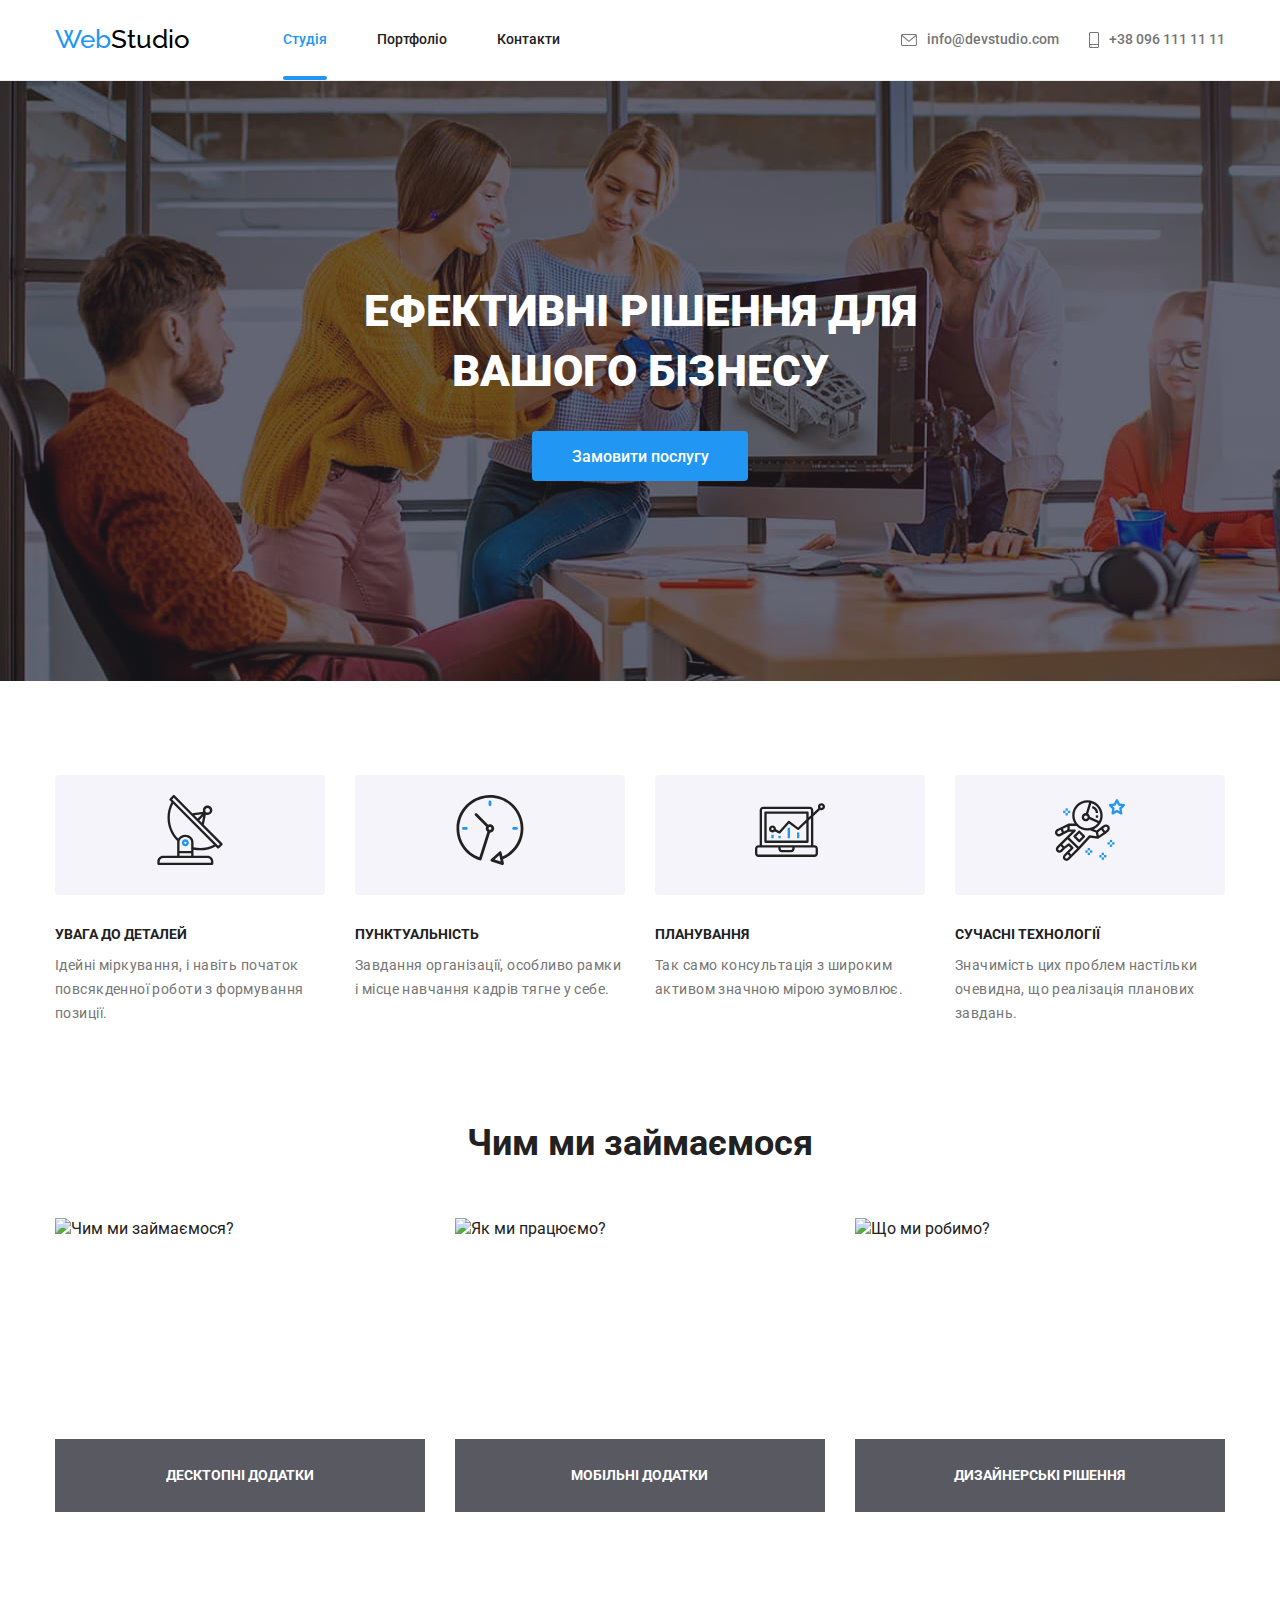
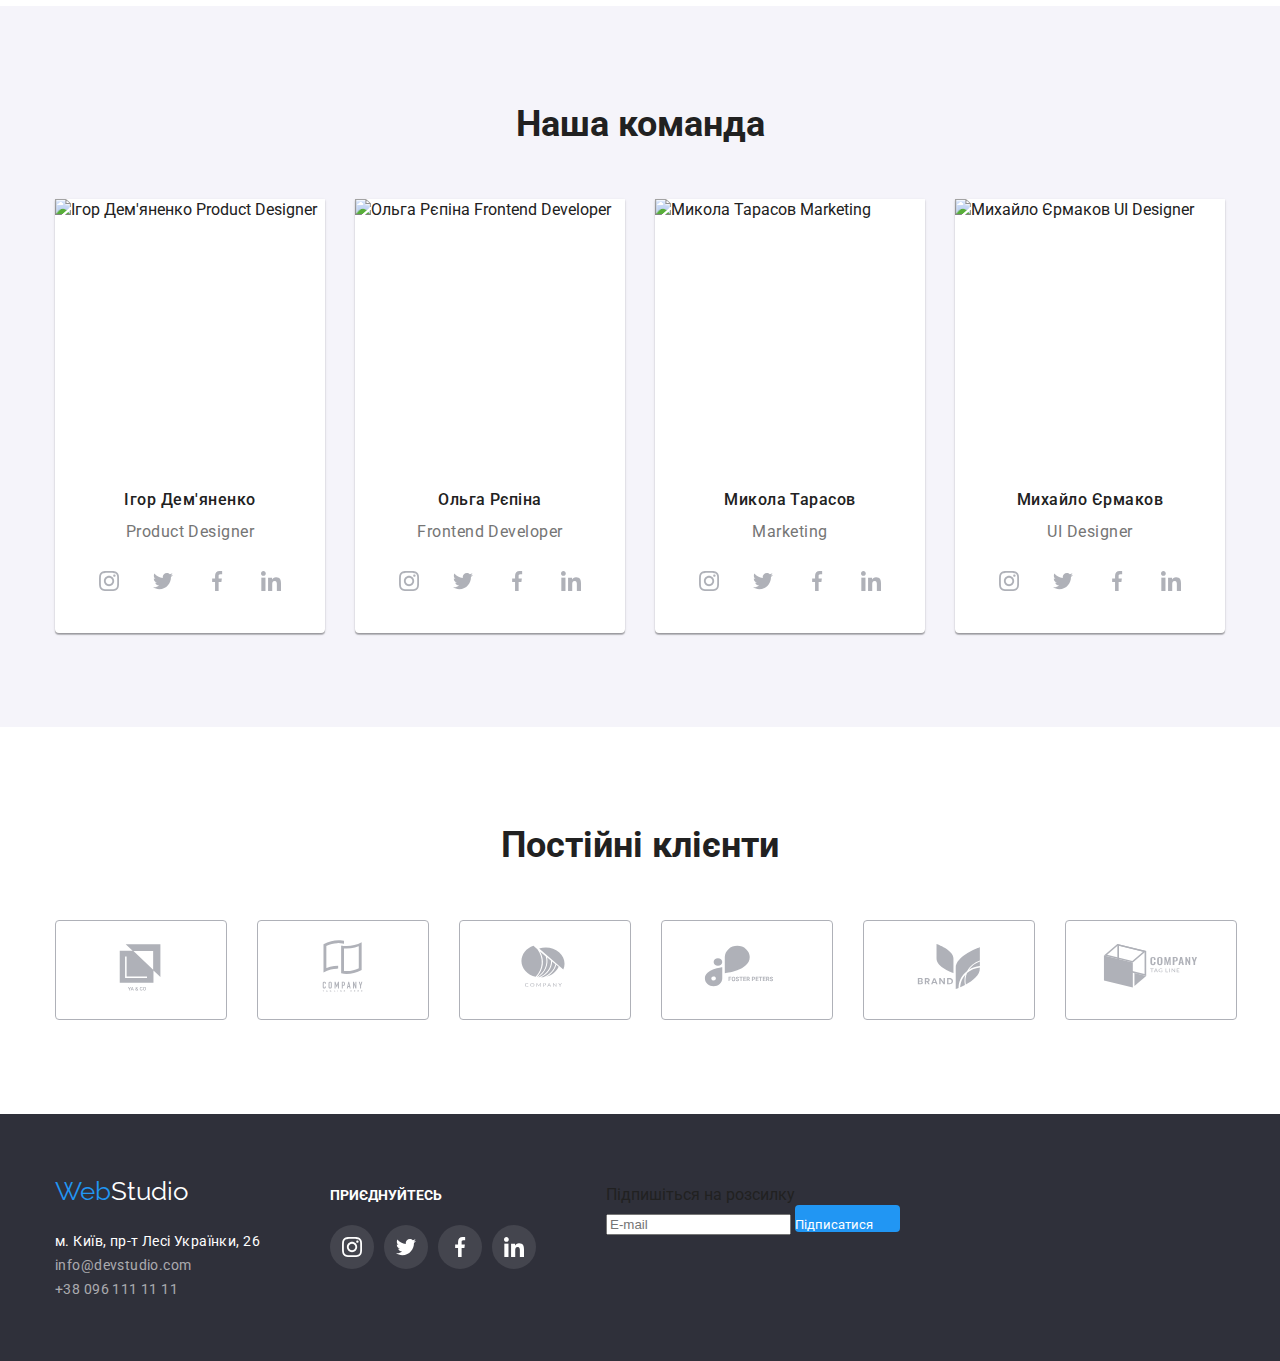
==== commit d5e75a3a: "Update index.html" ====
--- a/index.html
+++ b/index.html
@@ -119,7 +119,7 @@
                 <h2 class="title">Наша команда</h2>
                 <ul class="list our-team-list">
                     <li class="list-item">
-                        <img src="./images/our-team-1.jpg" alt="Ігор Дем'яненко Product Designer" width="270" height="260">
+                        <img src="./images/our-team-1.jpg" alt="Ігор Дем'яненко Product Designer" width="100%" height="260">
                         <div class="team-employer-description">
                             <p class="employer-name">Ігор Дем'яненко</p>
                             <p class="employer-description">Product Designer</p>
@@ -148,7 +148,7 @@
                         </div>
                     </li>
                     <li class="list-item">
-                        <img src="./images/our-team-2.jpg" alt="Ольга Рєпіна Frontend Developer" width="270" height="260">
+                        <img src="./images/our-team-2.jpg" alt="Ольга Рєпіна Frontend Developer" width="100%" height="260">
                         <div class="team-employer-description">
                             <p class="employer-name">Ольга Рєпіна</p>
                             <p class="employer-description">Frontend Developer</p>
@@ -177,7 +177,7 @@
                         </div>
                     </li>
                     <li class="list-item">
-                        <img src="./images/our-team-3.jpg" alt="Микола Тарасов Marketing" width="270" height="260">
+                        <img src="./images/our-team-3.jpg" alt="Микола Тарасов Marketing" width="100%" height="260">
                         <div class="team-employer-description">
                             <p class="employer-name">Микола Тарасов</p>
                             <p class="employer-description">Marketing</p>
@@ -206,7 +206,7 @@
                         </div>
                     </li>
                     <li class="list-item">
-                        <img src="./images/our-team-4.jpg" alt="Михайло Єрмаков UI Designer" width="270" height="260">
+                        <img src="./images/our-team-4.jpg" alt="Михайло Єрмаков UI Designer" width="100%" height="260">
                         <div class="team-employer-description">
                             <p class="employer-name">Михайло Єрмаков</p>
                             <p class="employer-description">UI Designer</p>
@@ -312,6 +312,18 @@
                     </li>
                 </ul>
             </div>
+            <div>
+                <p class="p-subscribe">Підпишіться на розсилку</p>
+                <form class="form-subscribe">
+                    <input type="email" name="subscribe-email" class="subscribe-email-input" placeholder="E-mail" required>
+                    <button type="submit" class="subscribe-btn btn">
+                        Підписатися
+                        <svg class="subscribe-icon" width="24px" height="24px">
+                            <use href="./images/icons.svg#icon-send"></use>
+                        </svg>
+                    </button>
+                </form>
+            </div>
         </div>
     </footer>
 
@@ -323,6 +335,48 @@
                     <use href="./images/icons.svg#icon-close"></use>
                 </svg>
             </button>
+            <form class="modal-form">
+                <p class="modal-form-title">Залиште свої дані, ми вам передзвонимо</p>
+                <label class="modal-form-field">
+                    <span class="modal-form-field-description">Ім'я</span>
+                    <span class="modal-form-input-wrapper">
+                        <input type="text" class="modal-form-input" name="user-name" required>
+                        <svg lang='en' aria-label="name input icon" class="modal-form-input-icon" width="18px" height="18px">
+                            <use href="./images/icons.svg#icon-person-modal"></use>
+                        </svg>
+                    </span>
+                </label>
+                <label class="modal-form-field">
+                    <span class="modal-form-field-description">Телефон</span>
+                    <span class="modal-form-input-wrapper">
+                        <input type="tel" class="modal-form-input" name="user-tel" required>
+                        <svg lang='en' aria-label="name input icon" class="modal-form-input-icon" width="18px" height="18px">
+                            <use href="./images/icons.svg#icon-phone-modal"></use>
+                        </svg>
+                    </span>
+                </label>
+                <label class="modal-form-field">
+                    <span class="modal-form-field-description">Пошта</span>
+                    <span class="modal-form-input-wrapper">
+                        <input type="email" class="modal-form-input" name="user-email" required>
+                        <svg lang='en' aria-label="name input icon" class="modal-form-input-icon" width="18px" height="18px">
+                            <use href="./images/icons.svg#icon-email-modal"></use>
+                        </svg>
+                    </span>
+                </label>
+                <label class="modal-form-field">
+                    <span class="modal-form-field-description">Коментар</span>
+                    <textarea name="user-message" class="modal-form-message"></textarea>
+                </label>
+                <label class="modal-form-field-check">
+                    <input type="checkbox" class="modal-form-checkbox" required title="Необхідно погодитись з умовами договору">
+                    <svg class="modal-form-input-check" width="16px" height="15px">
+                        <use href="./images/icons.svg#icon-check"></use>
+                    </svg>
+                    Погоджуюся з розсилкою та приймаю&nbsp;<a href="">Умови договору</a>
+                </label>
+                <button type="submit" class="modal-form-button btn">Відправити</button>
+            </form>
         </div>
     </div>
 
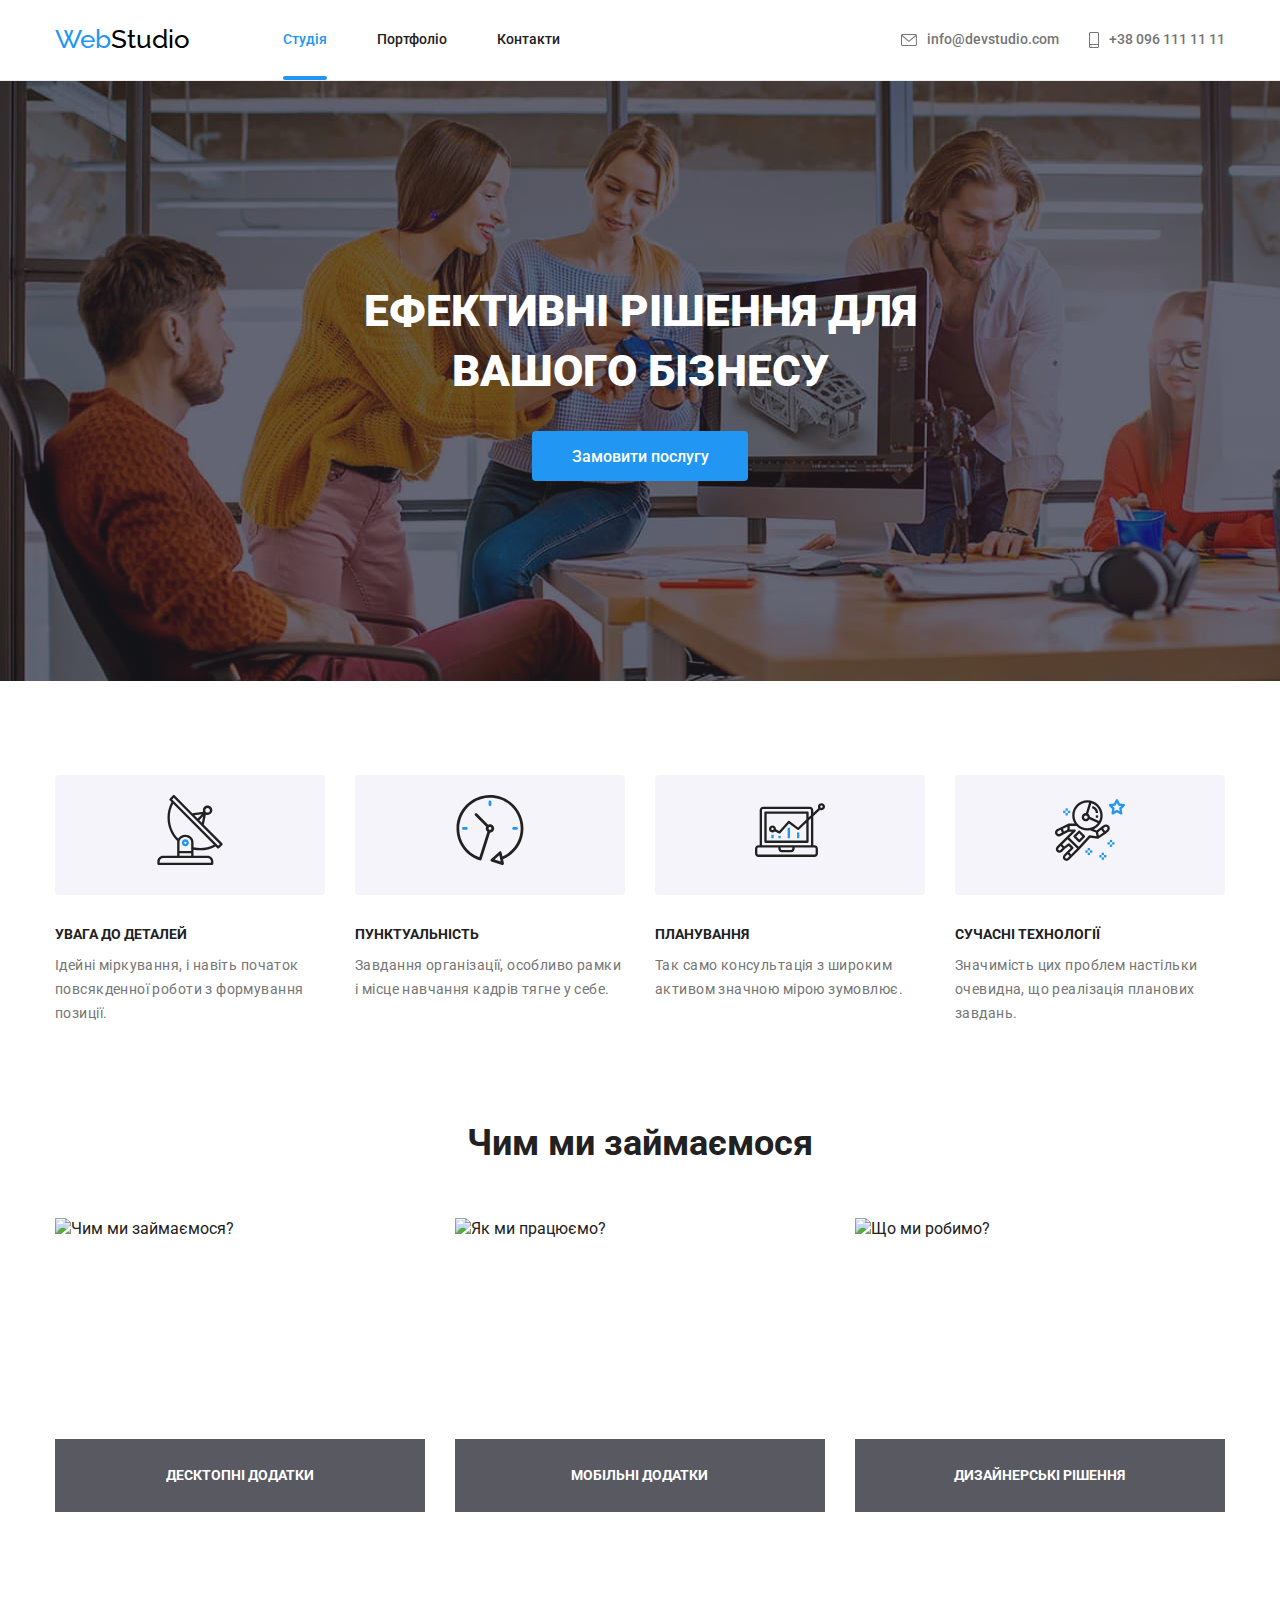
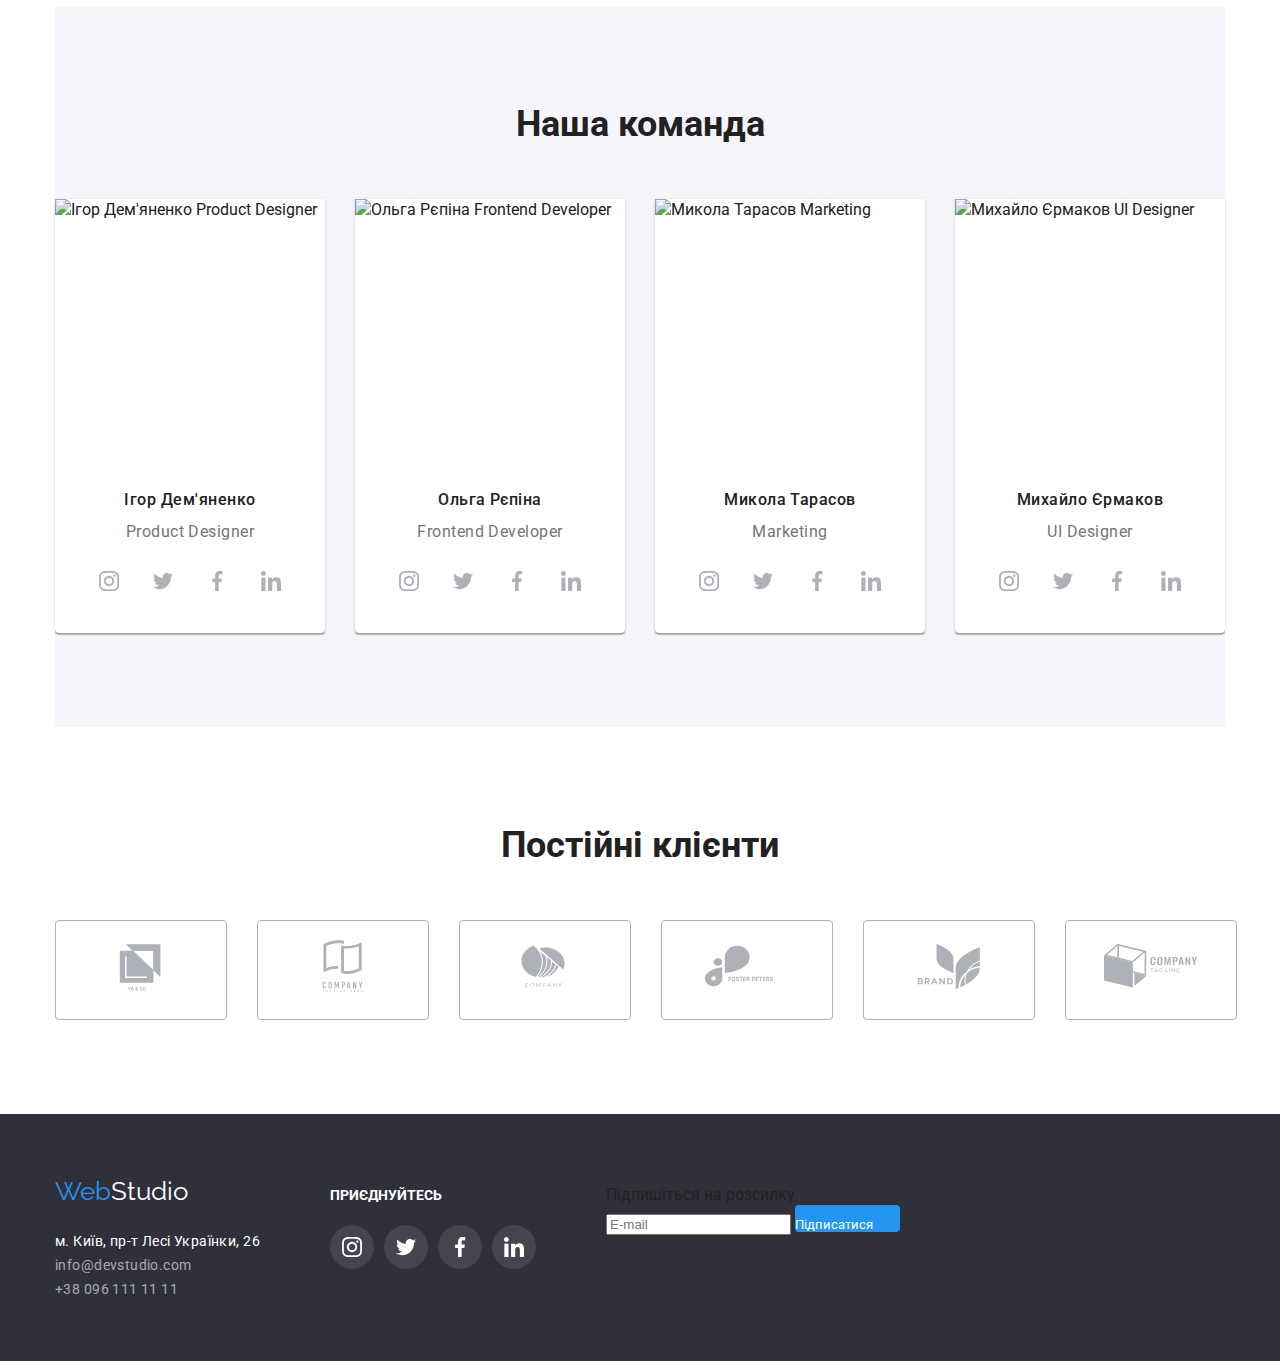
==== commit 14b7d114: "Update index.html" ====
--- a/index.html
+++ b/index.html
@@ -50,9 +50,9 @@
             <h1 class="title">Ефективні рішення для<br> вашого бізнесу</h1>
             <button type="button" class="btn btn-order" data-modal-open>Замовити послугу</button>
         </section>
-           
-        <section class="advantages">
-            <div class="container">
+        
+        <div class="container">
+            <section class="advantages">
                 <ul class="list advantages-list">
                     <li class="list-item">
                         <div class="advantages-box">
@@ -91,11 +91,9 @@
                         <p class="p-description">Значимість цих проблем настільки очевидна, що реалізація планових завдань.</p>
                     </li>
                 </ul>
-            </div>
-        </section>
-    
-        <section class="what-we-doing">
-            <div class="container">
+            </section>
+        
+            <section class="what-we-doing">
                 <h2 class="title">Чим ми займаємося</h2>
                 <ul class="what-we-doing-list list">
                     <li class="what-we-doing-list-item">
@@ -110,12 +108,10 @@
                         <img src="./images/what-we-do-3.jpg" alt="Що ми робимо?">
                         <p class="what-we-doing-description">Дизайнерські рішення</p>
                     </li>
-                </ul>
-            </div>
-        </section>
-    
-        <section class="our-team">
-            <div class="container">
+                </ul>                   
+            </section>
+        
+            <section class="our-team">
                 <h2 class="title">Наша команда</h2>
                 <ul class="list our-team-list">
                     <li class="list-item">
@@ -235,11 +231,9 @@
                         </div>
                     </li>
                 </ul>
-            </div>
-        </section>
-    
-        <section class="clients">
-            <div class="container">
+            </section>
+        
+            <section class="clients">
                 <h2 class="title">Постійні клієнти</h2>
                 <ul class="clients-list list">
                     <li class="clients-list-item link">
@@ -273,8 +267,8 @@
                         </svg>
                     </li>
                 </ul>
-            </div>
-        </section>
+            </section>
+        </div>
     </main>
 
     <footer class="page-footer">
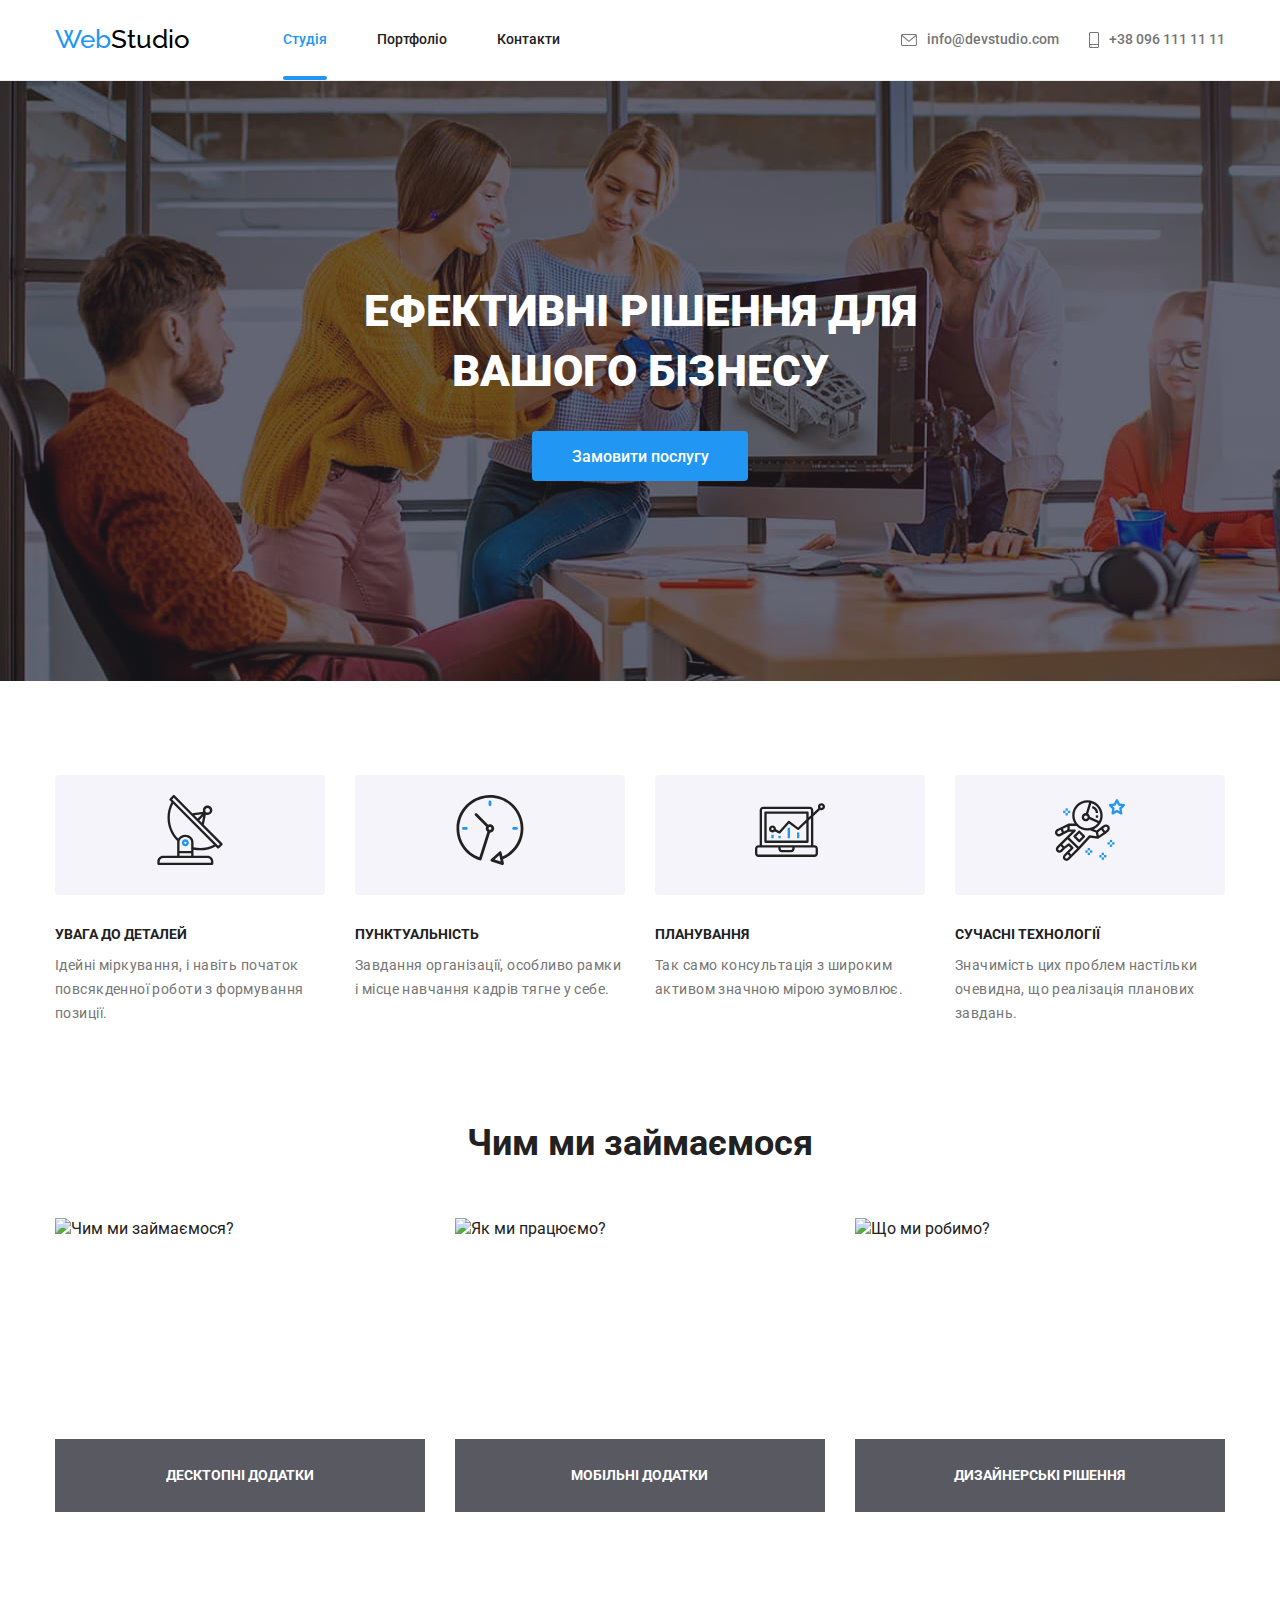
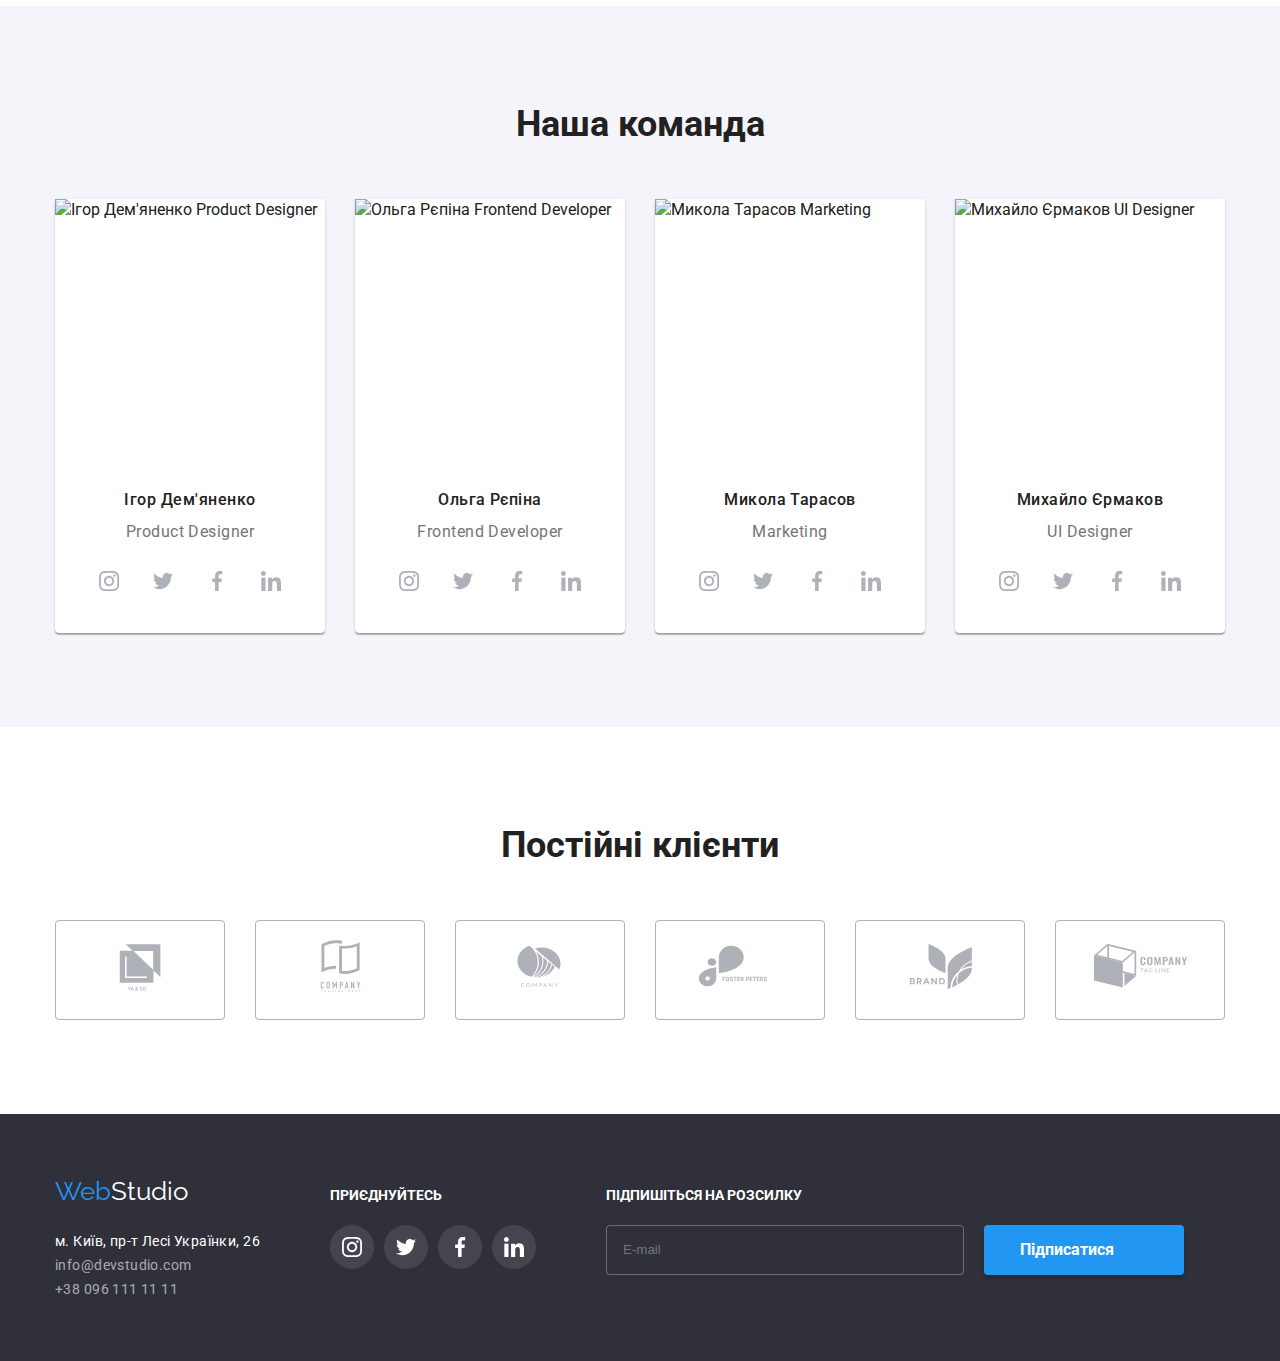
==== commit 903288e2: "Add files via upload" ====
--- a/index.html
+++ b/index.html
@@ -1,379 +1,384 @@
-<!DOCTYPE html>
-<html lang="uk">
-<head>
-    <meta charset="UTF-8">
-    <meta http-equiv="X-UA-Compatible" content="IE=edge">
-    <meta name="viewport" content="width=device-width, initial-scale=1.0">
-    <title>WebStudio</title>
-
-    <link rel="preconnect" href="https://fonts.googleapis.com">
-    <link rel="preconnect" href="https://fonts.gstatic.com" crossorigin>
-    <link href="https://fonts.googleapis.com/css2?family=Raleway:wght@700&family=Roboto:wght@400;500;700;900&display=swap" rel="stylesheet">
-
-    <link rel="stylesheet" href="./css/styles.css">
-</head>
-<body>
-    <header class="page-header">
-        <div class="page-header-container container">
-            <nav class="menu">
-                <a href="index.html" class="logo link"><span>Web</span>Studio</a>
-                <ul class="menu-list list">
-                    <li class="menu-item active"><a href="./index.html" class="menu-item-link link">Студія</a></li>
-                    <li class="menu-item"><a href="./portfolio.html" class="menu-item-link link">Портфоліо</a></li>
-                    <li class="menu-item"><a href="" class="menu-item-link link">Контакти</a></li>
-                </ul>
-            </nav>
-
-            <div class="header-contacts">
-                <div>
-                    <a class="email-header link contacts-header-link" href="mailto:info@devstudio.com">
-                        <svg aria-label="Електронна пошта" width="16px" height="12px" class="contacts-img-header">
-                            <use href="./images/icons.svg#icon-envelope"></use>
-                        </svg>   
-                        <p>info@devstudio.com</p>
-                    </a>
-                </div>
-                <div>
-                    <a class="phone-header link contacts-header-link" href="tel:+380961111111">
-                        <svg aria-label="Телефон" width="10px" height="16px" class="contacts-img-header">
-                            <use href="./images/icons.svg#icon-smartphone"></use>
-                        </svg> 
-                        <p>+38 096 111 11 11</p>
-                    </a>                    
-                </div>
-            </div>
-        </div>
-    </header>
-
-    <main>
-        <section class="hero">
-            <h1 class="title">Ефективні рішення для<br> вашого бізнесу</h1>
-            <button type="button" class="btn btn-order" data-modal-open>Замовити послугу</button>
-        </section>
-        
-        <div class="container">
-            <section class="advantages">
-                <ul class="list advantages-list">
-                    <li class="list-item">
-                        <div class="advantages-box">
-                            <svg aria-label="Увага до деталей" class="advantages-box-picture">
-                                <use href="./images/icons.svg#icon-antenna"></use>
-                            </svg>
-                        </div>
-                        <p class="p-title">УВАГА ДО ДЕТАЛЕЙ</p>
-                        <p class="p-description">Ідейні міркування, і навіть початок повсякденної роботи з формування позиції.</p>
-                    </li>
-                    <li class="list-item">
-                        <div class="advantages-box">
-                            <svg aria-label="Пунктуальність" class="advantages-box-picture">
-                                <use href="./images/icons.svg#icon-clock"></use>
-                            </svg>
-                        </div>
-                        <p class="p-title">ПУНКТУАЛЬНІСТЬ</p>
-                        <p class="p-description">Завдання організації, особливо рамки і місце навчання кадрів тягне у себе.</p>
-                    </li>
-                    <li class="list-item">
-                        <div class="advantages-box">
-                            <svg aria-label="Планування" class="advantages-box-picture">
-                                <use href="./images/icons.svg#icon-diagram"></use>
-                            </svg>
-                        </div>
-                        <p class="p-title">ПЛАНУВАННЯ</p>
-                        <p class="p-description">Так само консультація з широким активом значною мірою зумовлює.</p>
-                    </li>
-                    <li class="list-item">
-                        <div class="advantages-box">
-                            <svg aria-label="Сучасні технології" class="advantages-box-picture">
-                                <use href="./images/icons.svg#icon-astronaut"></use>
-                            </svg>
-                        </div>
-                        <p class="p-title">СУЧАСНІ ТЕХНОЛОГІЇ</p>
-                        <p class="p-description">Значимість цих проблем настільки очевидна, що реалізація планових завдань.</p>
-                    </li>
-                </ul>
-            </section>
-        
-            <section class="what-we-doing">
-                <h2 class="title">Чим ми займаємося</h2>
-                <ul class="what-we-doing-list list">
-                    <li class="what-we-doing-list-item">
-                        <img src="./images/what-we-do-1.jpg" alt="Чим ми займаємося?">
-                        <p class="what-we-doing-description">Десктопні додатки</p>
-                    </li>
-                    <li class="what-we-doing-list-item">
-                        <img src="./images/what-we-do-2.jpg" alt="Як ми працюємо?">
-                        <p class="what-we-doing-description">Мобільні додатки</p>
-                    </li>
-                    <li class="what-we-doing-list-item">
-                        <img src="./images/what-we-do-3.jpg" alt="Що ми робимо?">
-                        <p class="what-we-doing-description">Дизайнерські рішення</p>
-                    </li>
-                </ul>                   
-            </section>
-        
-            <section class="our-team">
-                <h2 class="title">Наша команда</h2>
-                <ul class="list our-team-list">
-                    <li class="list-item">
-                        <img src="./images/our-team-1.jpg" alt="Ігор Дем'яненко Product Designer" width="100%" height="260">
-                        <div class="team-employer-description">
-                            <p class="employer-name">Ігор Дем'яненко</p>
-                            <p class="employer-description">Product Designer</p>
-                            <ul class="social-list list">
-                                <li class="social-list-item link">
-                                    <svg lang='en' aria-label="instagram" class="social-list-icon">
-                                        <use href="./images/icons.svg#icon-instagram-2"></use>
-                                    </svg>
-                                </li>
-                                <li class="social-list-item link">
-                                    <svg lang='en' aria-label="twitter" class="social-list-icon">
-                                        <use href="./images/icons.svg#icon-twitter-1"></use>
-                                    </svg>
-                                </li>
-                                <li class="social-list-item link">
-                                    <svg lang='en' aria-label="facebook" class="social-list-icon">
-                                        <use href="./images/icons.svg#icon-facebook-1"></use>
-                                    </svg>
-                                </li>
-                                <li class="social-list-item link">
-                                    <svg lang='en' aria-label="linkedin" class="social-list-icon">
-                                        <use href="./images/icons.svg#icon-linkedin-1"></use>
-                                    </svg>
-                                </li>
-                            </ul>
-                        </div>
-                    </li>
-                    <li class="list-item">
-                        <img src="./images/our-team-2.jpg" alt="Ольга Рєпіна Frontend Developer" width="100%" height="260">
-                        <div class="team-employer-description">
-                            <p class="employer-name">Ольга Рєпіна</p>
-                            <p class="employer-description">Frontend Developer</p>
-                            <ul class="social-list list">
-                                <li class="social-list-item link">
-                                    <svg lang='en' aria-label="instagram" class="social-list-icon">
-                                        <use href="./images/icons.svg#icon-instagram-2"></use>
-                                    </svg>
-                                </li>
-                                <li class="social-list-item link">
-                                    <svg lang='en' aria-label="twitter" class="social-list-icon">
-                                        <use href="./images/icons.svg#icon-twitter-1"></use>
-                                    </svg>
-                                </li>
-                                <li class="social-list-item link">
-                                    <svg lang='en' aria-label="facebook" class="social-list-icon">
-                                        <use href="./images/icons.svg#icon-facebook-1"></use>
-                                    </svg>
-                                </li>
-                                <li class="social-list-item link">
-                                    <svg lang='en' aria-label="linkedin" class="social-list-icon">
-                                        <use href="./images/icons.svg#icon-linkedin-1"></use>
-                                    </svg>
-                                </li>
-                            </ul>
-                        </div>
-                    </li>
-                    <li class="list-item">
-                        <img src="./images/our-team-3.jpg" alt="Микола Тарасов Marketing" width="100%" height="260">
-                        <div class="team-employer-description">
-                            <p class="employer-name">Микола Тарасов</p>
-                            <p class="employer-description">Marketing</p>
-                            <ul class="social-list list">
-                                <li class="social-list-item link">
-                                    <svg lang='en' aria-label="instagram" class="social-list-icon">
-                                        <use href="./images/icons.svg#icon-instagram-2"></use>
-                                    </svg>
-                                </li>
-                                <li class="social-list-item link">
-                                    <svg lang='en' aria-label="twitter" class="social-list-icon">
-                                        <use href="./images/icons.svg#icon-twitter-1"></use>
-                                    </svg>
-                                </li>
-                                <li class="social-list-item link">
-                                    <svg lang='en' aria-label="facebook" class="social-list-icon">
-                                        <use href="./images/icons.svg#icon-facebook-1"></use>
-                                    </svg>
-                                </li>
-                                <li class="social-list-item link">
-                                    <svg lang='en' aria-label="linkedin" class="social-list-icon">
-                                        <use href="./images/icons.svg#icon-linkedin-1"></use>
-                                    </svg>
-                                </li>
-                            </ul>
-                        </div>
-                    </li>
-                    <li class="list-item">
-                        <img src="./images/our-team-4.jpg" alt="Михайло Єрмаков UI Designer" width="100%" height="260">
-                        <div class="team-employer-description">
-                            <p class="employer-name">Михайло Єрмаков</p>
-                            <p class="employer-description">UI Designer</p>
-                            <ul class="social-list list">
-                                <li class="social-list-item link">
-                                    <svg lang='en' aria-label="instagram" class="social-list-icon">
-                                        <use href="./images/icons.svg#icon-instagram-2"></use>
-                                    </svg>
-                                </li>
-                                <li class="social-list-item link">
-                                    <svg lang='en' aria-label="twitter" class="social-list-icon">
-                                        <use href="./images/icons.svg#icon-twitter-1"></use>
-                                    </svg>
-                                </li>
-                                <li class="social-list-item link">
-                                    <svg lang='en' aria-label="facebook" class="social-list-icon">
-                                        <use href="./images/icons.svg#icon-facebook-1"></use>
-                                    </svg>
-                                </li>
-                                <li class="social-list-item link">
-                                    <svg lang='en' aria-label="linkedin" class="social-list-icon">
-                                        <use href="./images/icons.svg#icon-linkedin-1"></use>
-                                    </svg>
-                                </li>
-                            </ul>
-                        </div>
-                    </li>
-                </ul>
-            </section>
-        
-            <section class="clients">
-                <h2 class="title">Постійні клієнти</h2>
-                <ul class="clients-list list">
-                    <li class="clients-list-item link">
-                        <svg class="client-list-icon">
-                            <use href="./images/icons.svg#icon-Client-1"></use>
-                        </svg>
-                    </li>
-                    <li class="clients-list-item link">
-                        <svg class="client-list-icon">
-                            <use href="./images/icons.svg#icon-Client-2"></use>
-                        </svg>
-                    </li>
-                    <li class="clients-list-item link">
-                        <svg class="client-list-icon">
-                            <use href="./images/icons.svg#icon-Client-3"></use>
-                        </svg>
-                    </li>
-                    <li class="clients-list-item link">
-                        <svg class="client-list-icon">
-                            <use href="./images/icons.svg#icon-Client-4"></use>
-                        </svg>
-                    </li>
-                    <li class="clients-list-item link">
-                        <svg class="client-list-icon">
-                            <use href="./images/icons.svg#icon-Client-5"></use>
-                        </svg>
-                    </li>
-                    <li class="clients-list-item link">
-                        <svg class="client-list-icon">
-                            <use href="./images/icons.svg#icon-Client-6"></use>
-                        </svg>
-                    </li>
-                </ul>
-            </section>
-        </div>
-    </main>
-
-    <footer class="page-footer">
-        <div class="page-footer-container container">
-            <div>
-                <a href="index.html" class="logo logo-footer link"><span>Web</span>Studio</a>
-                <address>
-                    <a class="location link" href="https://goo.gl/maps/9Kb8LhqhDLUC4mhZ8" target="_blank">м. Київ, пр-т Лесі Українки, 26</a><br>
-                    <a class='email-footer link' href="mailto:info@devstudio.com">info@devstudio.com</a><br>
-                    <a class='phone-footer link' href="tel:+380961111111">+38 096 111 11 11</a>
-                </address>
-            </div>
-            <div>
-                <p class="p-join-footer">приєднуйтесь</p>
-                <ul class="social-list-footer list">
-                    <li class="social-list-footer-item link">
-                        <svg lang='en' aria-label="instagram" class="social-list-icon">
-                            <use href="./images/icons.svg#icon-instagram-2"></use>
-                        </svg>
-                    </li>
-                    <li class="social-list-footer-item link">
-                        <svg lang='en' aria-label="twitter" class="social-list-icon">
-                            <use href="./images/icons.svg#icon-twitter-1"></use>
-                        </svg>
-                    </li>
-                    <li class="social-list-footer-item link">
-                        <svg lang='en' aria-label="facebook" class="social-list-icon">
-                            <use href="./images/icons.svg#icon-facebook-1"></use>
-                        </svg>
-                    </li>
-                    <li class="social-list-footer-item link">
-                        <svg lang='en' aria-label="linkedin" class="social-list-icon">
-                            <use href="./images/icons.svg#icon-linkedin-1"></use>
-                        </svg>
-                    </li>
-                </ul>
-            </div>
-            <div>
-                <p class="p-subscribe">Підпишіться на розсилку</p>
-                <form class="form-subscribe">
-                    <input type="email" name="subscribe-email" class="subscribe-email-input" placeholder="E-mail" required>
-                    <button type="submit" class="subscribe-btn btn">
-                        Підписатися
-                        <svg class="subscribe-icon" width="24px" height="24px">
-                            <use href="./images/icons.svg#icon-send"></use>
-                        </svg>
-                    </button>
-                </form>
-            </div>
-        </div>
-    </footer>
-
-
-    <div class="backdrop is-hidden" data-modal>
-        <div class="modal">
-            <button type="button" class="modal-close-btn" data-modal-close>
-                <svg class="modal-close-icon" width="18px" height="18px">
-                    <use href="./images/icons.svg#icon-close"></use>
-                </svg>
-            </button>
-            <form class="modal-form">
-                <p class="modal-form-title">Залиште свої дані, ми вам передзвонимо</p>
-                <label class="modal-form-field">
-                    <span class="modal-form-field-description">Ім'я</span>
-                    <span class="modal-form-input-wrapper">
-                        <input type="text" class="modal-form-input" name="user-name" required>
-                        <svg lang='en' aria-label="name input icon" class="modal-form-input-icon" width="18px" height="18px">
-                            <use href="./images/icons.svg#icon-person-modal"></use>
-                        </svg>
-                    </span>
-                </label>
-                <label class="modal-form-field">
-                    <span class="modal-form-field-description">Телефон</span>
-                    <span class="modal-form-input-wrapper">
-                        <input type="tel" class="modal-form-input" name="user-tel" required>
-                        <svg lang='en' aria-label="name input icon" class="modal-form-input-icon" width="18px" height="18px">
-                            <use href="./images/icons.svg#icon-phone-modal"></use>
-                        </svg>
-                    </span>
-                </label>
-                <label class="modal-form-field">
-                    <span class="modal-form-field-description">Пошта</span>
-                    <span class="modal-form-input-wrapper">
-                        <input type="email" class="modal-form-input" name="user-email" required>
-                        <svg lang='en' aria-label="name input icon" class="modal-form-input-icon" width="18px" height="18px">
-                            <use href="./images/icons.svg#icon-email-modal"></use>
-                        </svg>
-                    </span>
-                </label>
-                <label class="modal-form-field">
-                    <span class="modal-form-field-description">Коментар</span>
-                    <textarea name="user-message" class="modal-form-message"></textarea>
-                </label>
-                <label class="modal-form-field-check">
-                    <input type="checkbox" class="modal-form-checkbox" required title="Необхідно погодитись з умовами договору">
-                    <svg class="modal-form-input-check" width="16px" height="15px">
-                        <use href="./images/icons.svg#icon-check"></use>
-                    </svg>
-                    Погоджуюся з розсилкою та приймаю&nbsp;<a href="">Умови договору</a>
-                </label>
-                <button type="submit" class="modal-form-button btn">Відправити</button>
-            </form>
-        </div>
-    </div>
-
-    <script src="./js/modal.js"></script>
-</body>
-</html>
+<!DOCTYPE html>
+<html lang="uk">
+<head>
+    <meta charset="UTF-8">
+    <meta http-equiv="X-UA-Compatible" content="IE=edge">
+    <meta name="viewport" content="width=device-width, initial-scale=1.0">
+    <title>WebStudio</title>
+
+    <link rel="preconnect" href="https://fonts.googleapis.com">
+    <link rel="preconnect" href="https://fonts.gstatic.com" crossorigin>
+    <link href="https://fonts.googleapis.com/css2?family=Raleway:wght@700&family=Roboto:wght@400;500;700;900&display=swap" rel="stylesheet">
+
+    <link rel="stylesheet" href="./css/main.min.css">
+</head>
+<body>
+    <header class="page-header">
+        <div class="page-header__container container">
+            <nav class="menu">
+                <a href="index.html" class="logo link logo__header"><span>Web</span>Studio</a>
+                <ul class="menu__list list">
+                    <li class="menu__item active"><a href="./index.html" class="menu__link link">Студія</a></li>
+                    <li class="menu__item"><a href="./portfolio.html" class="menu__link link">Портфоліо</a></li>
+                    <li class="menu__item"><a href="" class="menu__link link">Контакти</a></li>
+                </ul>
+            </nav>
+
+            <div class="header-contacts">
+                <div>
+                    <a class="email-header link contacts-header-link" href="mailto:info@devstudio.com">
+                        <svg aria-label="Електронна пошта" width="16px" height="12px" class="contacts-img-header">
+                            <use href="./images/icons.svg#icon-envelope"></use>
+                        </svg>   
+                        <p>info@devstudio.com</p>
+                    </a>
+                </div>
+                <div>
+                    <a class="phone-header link contacts-header-link" href="tel:+380961111111">
+                        <svg aria-label="Телефон" width="10px" height="16px" class="contacts-img-header">
+                            <use href="./images/icons.svg#icon-smartphone"></use>
+                        </svg> 
+                        <p>+38 096 111 11 11</p>
+                    </a>                    
+                </div>
+            </div>
+        </div>
+    </header>
+
+    <main>
+        <section class="hero">
+            <h1 class="hero__title">Ефективні рішення для<br> вашого бізнесу</h1>
+            <button type="button" class="btn btn-order" data-modal-open>Замовити послугу</button>
+        </section>
+        
+        <section class="advantages">
+            <div class="container">
+                <ul class="list advantages__list">
+                    <li class="list-item">
+                        <div class="advantages__box">
+                            <svg aria-label="Увага до деталей" class="advantages__img">
+                                <use href="./images/icons.svg#icon-antenna"></use>
+                            </svg>
+                        </div>
+                        <p class="advantages__title">УВАГА ДО ДЕТАЛЕЙ</p>
+                        <p class="advantages__description">Ідейні міркування, і навіть початок повсякденної роботи з формування позиції.</p>
+                    </li>
+                    <li class="list-item">
+                        <div class="advantages__box">
+                            <svg aria-label="Пунктуальність" class="advantages__img">
+                                <use href="./images/icons.svg#icon-clock"></use>
+                            </svg>
+                        </div>
+                        <p class="advantages__title">ПУНКТУАЛЬНІСТЬ</p>
+                        <p class="advantages__description">Завдання організації, особливо рамки і місце навчання кадрів тягне у себе.</p>
+                    </li>
+                    <li class="list-item">
+                        <div class="advantages__box">
+                            <svg aria-label="Планування" class="advantages__img">
+                                <use href="./images/icons.svg#icon-diagram"></use>
+                            </svg>
+                        </div>
+                        <p class="advantages__title">ПЛАНУВАННЯ</p>
+                        <p class="advantages__description">Так само консультація з широким активом значною мірою зумовлює.</p>
+                    </li>
+                    <li class="list-item">
+                        <div class="advantages__box">
+                            <svg aria-label="Сучасні технології" class="advantages__img">
+                                <use href="./images/icons.svg#icon-astronaut"></use>
+                            </svg>
+                        </div>
+                        <p class="advantages__title">СУЧАСНІ ТЕХНОЛОГІЇ</p>
+                        <p class="advantages__description">Значимість цих проблем настільки очевидна, що реалізація планових завдань.</p>
+                    </li>
+                </ul>
+            </div>
+        </section>
+    
+        <section class="what-we-doing">
+            <div class="container">
+                <h2 class="title">Чим ми займаємося</h2>
+                <ul class="what-we-doing__list list">
+                    <li class="what-we-doing__list-item">
+                        <img class="what-we-doing__img" src="./images/what-we-do-1.jpg" alt="Чим ми займаємося?">
+                        <p class="what-we-doing__description">Десктопні додатки</p>
+                    </li>
+                    <li class="what-we-doing__list-item">
+                        <img class="what-we-doing__img" src="./images/what-we-do-2.jpg" alt="Як ми працюємо?">
+                        <p class="what-we-doing__description">Мобільні додатки</p>
+                    </li>
+                    <li class="what-we-doing__list-item">
+                        <img class="what-we-doing__img" src="./images/what-we-do-3.jpg" alt="Що ми робимо?">
+                        <p class="what-we-doing__description">Дизайнерські рішення</p>
+                    </li>
+                </ul>
+            </div>
+        </section>
+    
+        <section class="our-team">
+            <div class="container">
+                <h2 class="title">Наша команда</h2>
+                <ul class="list our-team__list">
+                    <li class="list-item">
+                        <img src="./images/our-team-1.jpg" alt="Ігор Дем'яненко Product Designer" width="100%" height="260">
+                        <div class="employer">
+                            <p class="employer__name">Ігор Дем'яненко</p>
+                            <p class="employer__description">Product Designer</p>
+                            <ul class="social-list list">
+                                <li class="social-list__item link">
+                                    <svg lang='en' aria-label="instagram" class="social-list__icon">
+                                        <use href="./images/icons.svg#icon-instagram-2"></use>
+                                    </svg>
+                                </li>
+                                <li class="social-list__item link">
+                                    <svg lang='en' aria-label="twitter" class="social-list__icon">
+                                        <use href="./images/icons.svg#icon-twitter-1"></use>
+                                    </svg>
+                                </li>
+                                <li class="social-list__item link">
+                                    <svg lang='en' aria-label="facebook" class="social-list__icon">
+                                        <use href="./images/icons.svg#icon-facebook-1"></use>
+                                    </svg>
+                                </li>
+                                <li class="social-list__item link">
+                                    <svg lang='en' aria-label="linkedin" class="social-list__icon">
+                                        <use href="./images/icons.svg#icon-linkedin-1"></use>
+                                    </svg>
+                                </li>
+                            </ul>
+                        </div>
+                    </li>
+                    <li class="list-item">
+                        <img src="./images/our-team-2.jpg" alt="Ольга Рєпіна Frontend Developer" width="100%" height="260">
+                        <div class="employer">
+                            <p class="employer__name">Ольга Рєпіна</p>
+                            <p class="employer__description">Frontend Developer</p>
+                            <ul class="social-list list">
+                                <li class="social-list__item link">
+                                    <svg lang='en' aria-label="instagram" class="social-list__icon">
+                                        <use href="./images/icons.svg#icon-instagram-2"></use>
+                                    </svg>
+                                </li>
+                                <li class="social-list__item link">
+                                    <svg lang='en' aria-label="twitter" class="social-list__icon">
+                                        <use href="./images/icons.svg#icon-twitter-1"></use>
+                                    </svg>
+                                </li>
+                                <li class="social-list__item link">
+                                    <svg lang='en' aria-label="facebook" class="social-list__icon">
+                                        <use href="./images/icons.svg#icon-facebook-1"></use>
+                                    </svg>
+                                </li>
+                                <li class="social-list__item link">
+                                    <svg lang='en' aria-label="linkedin" class="social-list__icon">
+                                        <use href="./images/icons.svg#icon-linkedin-1"></use>
+                                    </svg>
+                                </li>
+                            </ul>
+                        </div>
+                    </li>
+                    <li class="list-item">
+                        <img src="./images/our-team-3.jpg" alt="Микола Тарасов Marketing" width="100%" height="260">
+                        <div class="employer">
+                            <p class="employer__name">Микола Тарасов</p>
+                            <p class="employer__description">Marketing</p>
+                            <ul class="social-list list">
+                                <li class="social-list__item link">
+                                    <svg lang='en' aria-label="instagram" class="social-list__icon">
+                                        <use href="./images/icons.svg#icon-instagram-2"></use>
+                                    </svg>
+                                </li>
+                                <li class="social-list__item link">
+                                    <svg lang='en' aria-label="twitter" class="social-list__icon">
+                                        <use href="./images/icons.svg#icon-twitter-1"></use>
+                                    </svg>
+                                </li>
+                                <li class="social-list__item link">
+                                    <svg lang='en' aria-label="facebook" class="social-list__icon">
+                                        <use href="./images/icons.svg#icon-facebook-1"></use>
+                                    </svg>
+                                </li>
+                                <li class="social-list__item link">
+                                    <svg lang='en' aria-label="linkedin" class="social-list__icon">
+                                        <use href="./images/icons.svg#icon-linkedin-1"></use>
+                                    </svg>
+                                </li>
+                            </ul>
+                        </div>
+                    </li>
+                    <li class="list-item">
+                        <img src="./images/our-team-4.jpg" alt="Михайло Єрмаков UI Designer" width="100%" height="260">
+                        <div class="employer">
+                            <p class="employer__name">Михайло Єрмаков</p>
+                            <p class="employer__description">UI Designer</p>
+                            <ul class="social-list list">
+                                <li class="social-list__item link">
+                                    <svg lang='en' aria-label="instagram" class="social-list__icon">
+                                        <use href="./images/icons.svg#icon-instagram-2"></use>
+                                    </svg>
+                                </li>
+                                <li class="social-list__item link">
+                                    <svg lang='en' aria-label="twitter" class="social-list__icon">
+                                        <use href="./images/icons.svg#icon-twitter-1"></use>
+                                    </svg>
+                                </li>
+                                <li class="social-list__item link">
+                                    <svg lang='en' aria-label="facebook" class="social-list__icon">
+                                        <use href="./images/icons.svg#icon-facebook-1"></use>
+                                    </svg>
+                                </li>
+                                <li class="social-list__item link">
+                                    <svg lang='en' aria-label="linkedin" class="social-list__icon">
+                                        <use href="./images/icons.svg#icon-linkedin-1"></use>
+                                    </svg>
+                                </li>
+                            </ul>
+                        </div>
+                    </li>
+                </ul>
+            </div>
+        </section>
+    
+        <section class="clients">
+            <div class="container">
+                <h2 class="title">Постійні клієнти</h2>
+                <ul class="clients__list list">
+                    <li class="clients__list-item link">
+                        <svg class="client-icon">
+                            <use href="./images/icons.svg#icon-Client-1"></use>
+                        </svg>
+                    </li>
+                    <li class="clients__list-item link">
+                        <svg class="client-icon">
+                            <use href="./images/icons.svg#icon-Client-2"></use>
+                        </svg>
+                    </li>
+                    <li class="clients__list-item link">
+                        <svg class="client-icon">
+                            <use href="./images/icons.svg#icon-Client-3"></use>
+                        </svg>
+                    </li>
+                    <li class="clients__list-item link">
+                        <svg class="client-icon">
+                            <use href="./images/icons.svg#icon-Client-4"></use>
+                        </svg>
+                    </li>
+                    <li class="clients__list-item link">
+                        <svg class="client-icon">
+                            <use href="./images/icons.svg#icon-Client-5"></use>
+                        </svg>
+                    </li>
+                    <li class="clients__list-item link">
+                        <svg class="client-icon">
+                            <use href="./images/icons.svg#icon-Client-6"></use>
+                        </svg>
+                    </li>
+                </ul>
+            </div>
+        </section>
+    </main>
+
+    <footer class="page-footer">
+        <div class="page-footer__container container">
+            <div>
+                <a href="index.html" class="logo logo__footer link"><span>Web</span>Studio</a>
+                <address>
+                    <a class="page-footer__location link" href="https://goo.gl/maps/9Kb8LhqhDLUC4mhZ8" target="_blank">м. Київ, пр-т Лесі Українки, 26</a><br>
+                    <a class='page-footer__email link' href="mailto:info@devstudio.com">info@devstudio.com</a><br>
+                    <a class='page-footer__phone link' href="tel:+380961111111">+38 096 111 11 11</a>
+                </address>
+            </div>
+            <div class="join">
+                <p class="join__p">приєднуйтесь</p>
+                <ul class="social-list-footer list">
+                    <li class="social-list-footer__item link">
+                        <svg lang='en' aria-label="instagram" class="social-list__icon">
+                            <use href="./images/icons.svg#icon-instagram-2"></use>
+                        </svg>
+                    </li>
+                    <li class="social-list-footer__item link">
+                        <svg lang='en' aria-label="twitter" class="social-list__icon">
+                            <use href="./images/icons.svg#icon-twitter-1"></use>
+                        </svg>
+                    </li>
+                    <li class="social-list-footer__item link">
+                        <svg lang='en' aria-label="facebook" class="social-list__icon">
+                            <use href="./images/icons.svg#icon-facebook-1"></use>
+                        </svg>
+                    </li>
+                    <li class="social-list-footer__item link">
+                        <svg lang='en' aria-label="linkedin" class="social-list__icon">
+                            <use href="./images/icons.svg#icon-linkedin-1"></use>
+                        </svg>
+                    </li>
+                </ul>
+            </div>
+            <div class="subscribe">
+                <p class="subscribe__p">Підпишіться на розсилку</p>
+                <form class="subscribe__form">
+                    <input type="email" name="subscribe-email" class="subscribe__email-input" placeholder="E-mail" required>
+                    <button type="submit" class="subscribe__btn btn">
+                        Підписатися
+                        <svg class="subscribe__icon" width="24px" height="24px">
+                            <use href="./images/icons.svg#icon-send"></use>
+                        </svg>
+                    </button>
+                </form>
+            </div>
+        </div>
+    </footer>
+
+    <div class="backdrop is-hidden" data-modal>
+        <div class="modal">
+            <button type="button" class="modal-close-btn" data-modal-close>
+                <svg class="modal-close-icon" width="18px" height="18px">
+                    <use href="./images/icons.svg#icon-close"></use>
+                </svg>
+            </button>
+            <form class="modal-form">
+                <p class="modal-form__title">Залиште свої дані, ми вам передзвонимо</p>
+                <label class="modal-form__field">
+                    <span class="modal-form__field-description">Ім'я</span>
+                    <span class="modal-form__input-wrapper">
+                        <input type="text" class="modal-form__input" name="user-name" required>
+                        <svg lang='en' aria-label="name input icon" class="modal-form__icon" width="18px" height="18px">
+                            <use href="./images/icons.svg#icon-person-modal"></use>
+                        </svg>
+                    </span>
+                </label>
+                <label class="modal-form__field">
+                    <span class="modal-form__field-description">Телефон</span>
+                    <span class="modal-form__input-wrapper">
+                        <input type="tel" class="modal-form__input" name="user-tel" required>
+                        <svg lang='en' aria-label="name input icon" class="modal-form__icon" width="18px" height="18px">
+                            <use href="./images/icons.svg#icon-phone-modal"></use>
+                        </svg>
+                    </span>
+                </label>
+                <label class="modal-form__field">
+                    <span class="modal-form__field-description">Пошта</span>
+                    <span class="modal-form__input-wrapper">
+                        <input type="email" class="modal-form__input" name="user-email" required>
+                        <svg lang='en' aria-label="name input icon" class="modal-form__icon" width="18px" height="18px">
+                            <use href="./images/icons.svg#icon-email-modal"></use>
+                        </svg>
+                    </span>
+                </label>
+                <label class="modal-form__field">
+                    <span class="modal-form__field-description">Коментар</span>
+                    <textarea name="user-message" class="modal-form__message"></textarea>
+                </label>
+                <label class="modal-form__field-check">
+                    <input type="checkbox" class="modal-form__checkbox" required title="Необхідно погодитись з умовами договору">
+                    <svg class="modal-form__icon-check" width="16px" height="15px">
+                        <use href="./images/icons.svg#icon-check"></use>
+                    </svg>
+                    Погоджуюся з розсилкою та приймаю&nbsp;<a href="">Умови договору</a>
+                </label>
+                <button type="submit" class="modal-form-button btn">Відправити</button>
+            </form>
+        </div>
+    </div>
+
+    <script src="./js/modal.js"></script>
+</body>
+</html>--- a/css/main.min.css
+++ b/css/main.min.css
@@ -0,0 +1 @@
+:root{--primary-font: "Roboto", sans-serif;--secondary-font: "Raleway", sans-serif;--main-color: #2196F3;--color-white: #ffffff;--text-main-color: #212121;--text-secondary-color: #757575;--transition-dur-and-func: 250ms cubic-bezier(0.4, 0, 0.2, 1)}h1,h2,h3,h4,h5,h6,p{margin-top:0;margin-bottom:0}ul,ol{margin-top:0;margin-bottom:0;padding-left:0}button{cursor:pointer}img{display:block}.list{list-style:none;font-family:var(--primary-font)}.link{text-decoration:none;font-family:var(--primary-font);cursor:pointer}*{box-sizing:border-box}body{font-family:"Roboto",sans-serif;color:var(--text-main-color);line-height:1.36;max-width:1600px;margin:0 auto;padding:0 auto}h2.title{font-size:36px;text-align:center;color:var(--text-main-color);margin-bottom:50px}:hover,:focus{transition:border var(--transition-dur-and-func)}.container{width:1200px;margin-left:auto;margin-right:auto;padding-left:15px;padding-right:15px}.logo{font-family:"Raleway",sans-serif;font-size:26px;color:#000}.logo span{color:var(--main-color)}.logo__header{margin-right:93px}.logo__footer{color:var(--color-white);margin-bottom:20px}.logo__footer span{color:var(--main-color)}.btn{border:none;background-color:var(--main-color);font-family:inherit;border-radius:4px;color:var(--color-white);cursor:pointer;padding:0}.social-list{display:flex;justify-content:center;gap:10px}.social-list__item{width:44px;height:44px;border-radius:50%;transition:background-color var(--transition-dur-and-func)}.social-list__item:hover,.social-list__item:focus{background-color:var(--main-color)}.social-list__icon{width:20px;height:20px;margin:12px;fill:#afb1b8;transition:fill var(--transition-dur-and-func)}.social-list__item:hover .social-list__icon,.social-list__item:focus .social-list__icon{fill:var(--color-white)}.btn-order{width:216px;height:50px;font-size:16px;font-weight:500;transition:box-shadow var(--transition-dur-and-func),background var(--transition-dur-and-func)}.btn-order:hover,.btn-order:focus{box-shadow:0px 4px 4px 0px rgba(0,0,0,.1490196078);background:#188ce8}.backdrop{position:fixed;width:100%;height:100%;top:0;left:0;background:rgba(0,0,0,.2);z-index:100;opacity:1;visibility:visible;pointer-events:auto;transition:opacity var(--transition-dur-and-func)}.backdrop.is-hidden{opacity:0;visibility:hidden;pointer-events:none}.modal{position:absolute;width:528px;height:581px;background:var(--color-white);box-shadow:0px 1px 3px rgba(0,0,0,.12),0px 1px 1px rgba(0,0,0,.14),0px 2px 1px rgba(0,0,0,.2);border-radius:4px;top:50%;left:50%;transform:translate(-50%, -50%);padding:40px}.modal-close-btn{position:absolute;width:30px;height:30px;border-radius:50%;top:8px;right:8px;display:flex;justify-content:center;align-items:center;background:var(--color-white);border:1px solid rgba(0,0,0,.1)}.modal-close-icon{transition:fill var(--transition-dur-and-func)}.modal-close-btn:focus .modal-close-icon,.modal-close-btn:hover .modal-close-icon{fill:var(--main-color)}.modal-form{display:flex;flex-direction:column}.modal-form__title{font-weight:700;font-size:20px;text-align:center;margin-bottom:12px}.modal-form__field{margin-bottom:10px}.modal-form__input{width:100%;height:40px;border:1px solid rgba(33,33,33,.2);border-radius:4px;padding-left:42px}.modal-form__message{resize:none;width:100%;height:120px;border:1px solid rgba(33,33,33,.2);border-radius:4px;padding:12px 16px}.modal-form__message:focus{outline:none;border-color:var(--main-color)}.modal-form__icon-check{fill:none;border:1px solid #212121;border-radius:2px;margin-right:7px}.modal-form__checkbox{position:absolute;appearance:none}.modal-form__input-wrapper{position:relative}.modal-form__icon{position:absolute;top:50%;left:15px;transform:translateY(-50%)}.modal-form__input:focus+.modal-form__icon{fill:var(--main-color)}.modal-form__checkbox:focus+.modal-form__icon-check{outline:2px solid var(--main-color)}.modal-form__checkbox:checked+.modal-form__icon-check{fill:var(--color-white);border:none;background:var(--main-color);outline:none}.modal-form__field-description{font-weight:400;font-size:12px;color:var(--text-secondary-color);margin-bottom:4px}.modal-form__field-check{margin-bottom:30px;display:flex;align-items:center;align-self:center}.modal-form__input:focus{outline:none;border-color:var(--main-color)}.modal-form-button{font-weight:700;font-size:16px;color:var(--color-white);align-self:center;padding:10px 52px;background:var(--main-color);box-shadow:0px 4px 4px rgba(0,0,0,.15);transition:background var(--transition-dur-and-func)}.modal-form-button:hover,.modal-form-button:focus{background:#188ce8}.email-header,.phone-header{color:var(--text-secondary-color);transition:color var(--transition-dur-and-func)}.email-header:hover,.email-header:focus,.phone-header:hover,.phone-header:focus{color:var(--main-color)}.contacts-header-link{display:flex;align-items:center;gap:10px}.contacts-img-header{fill:var(--text-secondary-color);transition:fill var(--transition-dur-and-func)}.email-header:hover .contacts-img-header,.email-header:focus .contacts-img-header,.phone-header:hover .contacts-img-header,.phone-header:focus .contacts-img-header{fill:var(--main-color)}.header-contacts{display:flex;gap:30px}.page-header{font-size:14px;font-weight:500;border-bottom:1px solid #ececec}.page-header__container{height:80px;display:flex;justify-content:space-between;align-items:center}.menu{display:flex;justify-content:space-between;align-items:center;height:100%}.menu__list{display:flex;gap:50px}.menu__link{color:var(--text-main-color);transition:color var(--transition-dur-and-func);position:relative;padding-top:32px;padding-bottom:32px}.menu__link:hover,.menu__link:focus{color:var(--main-color)}.menu__link::after,.menu__link::after{position:absolute;display:block;content:"";height:4px;width:100%;border-radius:2px;transition:background-color var(--transition-dur-and-func);bottom:-1px}.active .menu__link::after,.menu__link:hover::after,.menu__link:focus::after{background-color:var(--main-color)}.active .link{color:var(--main-color)}.page-footer{padding-top:60px;padding-bottom:60px;background:#2f303a}.page-footer__container{display:flex;align-items:baseline;gap:70px}.page-footer address{margin-top:20px}.page-footer__location{font-style:normal;font-weight:400;font-size:14px;line-height:24px;letter-spacing:.03em;color:var(--color-white);transition:color var(--transition-dur-and-func)}.page-footer__email,.page-footer__phone{font-style:normal;font-weight:400;font-size:14px;line-height:24px;letter-spacing:.03em;color:rgba(255,255,255,.6);transition:color var(--transition-dur-and-func)}.page-footer__location:focus,.page-footer__location:hover,.page-footer__email:hover,.page-footer__email:focus,.page-footer__phone:hover,.page-footer__phone:focus{color:var(--main-color)}.join__p{text-transform:uppercase;font-size:14px;font-weight:700;color:var(--color-white);margin-bottom:20px}.social-list-footer{display:flex;gap:10px}.social-list-footer__item{background:rgba(255,255,255,.1);width:44px;height:44px;border-radius:50%;transition:background-color var(--transition-dur-and-func)}.social-list-footer__item:hover,.social-list-footer__item:focus{background:var(--main-color)}.social-list-footer__item .social-list__icon{fill:var(--color-white)}.subscribe__p{font-weight:700;font-size:14px;text-transform:uppercase;color:var(--color-white);margin-bottom:20px}.subscribe__form{display:flex;gap:20px}.subscribe__email-input{width:358px;height:50px;border:1px solid rgba(255,255,255,.3);border-radius:4px;background:inherit;padding-left:16px;color:var(--color-white);outline:none}.subscribe__email-input:focus{border:2px solid var(--main-color)}.subscribe__btn{font-weight:700;font-size:16px;display:flex;justify-content:center;align-items:center;gap:10px;width:200px;height:50px;box-shadow:0px 4px 4px rgba(0,0,0,.15);transition:background var(--transition-dur-and-func)}.subscribe__btn:hover,.subscribe__btn:focus{background:#188ce8}.subscribe__icon{fill:var(--color-white)}.hero{background-color:#c4c4c4;background-image:linear-gradient(rgba(47, 48, 58, 0.4), rgba(47, 48, 58, 0.4)),url(../images/hero-bg.jpg);background-size:cover;height:600px;display:flex;flex-direction:column;justify-content:center;align-items:center}.hero__title{color:var(--color-white);text-align:center;font-size:44px;font-weight:900;height:120px;line-height:60px;margin-bottom:30px;text-transform:uppercase}.advantages{padding-top:94px;padding-bottom:94px}.advantages__title{font-weight:700;font-size:14px;text-transform:uppercase;color:var(--text-main-color);margin-bottom:10px}.advantages__description{font-weight:400;font-size:14px;line-height:1.7;letter-spacing:.03em;color:var(--text-secondary-color)}.advantages__list{display:flex;justify-content:space-between}.advantages__box{background-color:#f5f4fa;width:270px;height:120px;margin-bottom:30px;border-radius:4px}.advantages__img{width:70px;height:70px;margin:20px 100px}.advantages__list .list-item{width:calc((100% - 90px)/4)}.what-we-doing{padding-bottom:94px}.what-we-doing__list{display:flex;gap:30px;justify-content:space-between}.what-we-doing__list-item{position:relative;width:calc((100% - 60px)/3)}.what-we-doing__img{width:100%;height:294px}.what-we-doing__description{position:absolute;font-weight:700;font-size:14px;text-align:center;text-transform:uppercase;color:var(--color-white);width:100%;padding-top:27px;padding-bottom:27px;background:rgba(47,48,58,.8);bottom:0px}.our-team{background:#f5f4fa;padding-top:94px;padding-bottom:94px}.our-team__list .list-item{width:calc((100% - 90px)/4);background:var(--color-white);box-shadow:0px 1px 3px rgba(0,0,0,.12),0px 1px 1px rgba(0,0,0,.14),0px 2px 1px rgba(0,0,0,.2);border-radius:0px 0px 4px 4px}.our-team__list{display:flex;justify-content:space-between}.employer{padding-top:30px;padding-bottom:30px}.employer__name{font-weight:500;font-size:16px;text-align:center;letter-spacing:.03em;color:var(--text-main-color);margin-bottom:10px}.employer__description{font-weight:400;font-size:16px;text-align:center;letter-spacing:.03em;color:var(--text-secondary-color);margin-bottom:16px}.clients{padding-top:94px;padding-bottom:94px}.clients__list{display:flex;justify-content:space-between;gap:30px}.clients__list-item{width:170px;border:1px solid #afb1b8;border-radius:4px;transition:border-color var(--transition-dur-and-func)}.clients__list-item:hover,.clients__list-item:focus{border-color:var(--main-color)}.client-icon{width:106px;height:60px;fill:#afb1b8;margin:16px 32px;transition:fill var(--transition-dur-and-func)}.clients__list-item:hover .client-icon,.clients__list-item:focus .client-icon{fill:var(--main-color)}.portfolio-filter{padding:94px 0}.portfolio-filter__list{margin-bottom:50px;display:flex;justify-content:center;gap:8px}.portfolio-filter__btn{background:#f5f4fa;font-weight:500;font-size:16px;color:var(--text-main-color);padding:6px 22px;transition:color var(--transition-dur-and-func),background var(--transition-dur-and-func)}.portfolio-filter__list .active,.portfolio-filter__btn:hover,.portfolio-filter__btn:focus{font-weight:500;font-size:16px;text-align:center;color:var(--color-white);background:var(--main-color);box-shadow:0px 3px 1px rgba(0,0,0,.1),0px 1px 2px rgba(0,0,0,.08),0px 2px 2px rgba(0,0,0,.12)}.work__title{font-weight:700;font-size:18px;color:var(--text-main-color);margin-bottom:4px;margin-left:24px}.work__description{font-weight:400;font-size:16px;color:var(--text-secondary-color);margin-bottom:20px;margin-left:24px}.work__img-wrapper{position:relative;overflow:hidden}.portfolio-works{display:flex;justify-content:space-between;flex-wrap:wrap;gap:30px}.portfolio-works__list-item{width:calc((100% - 60px)/3);transition:box-shadow var(--transition-dur-and-func)}.portfolio-works__list-item:hover{box-shadow:0px 1px 1px rgba(0,0,0,.12),0px 4px 4px rgba(0,0,0,.06),1px 4px 6px rgba(0,0,0,.16);cursor:pointer}.portfolio-works .description{padding-top:20px;border-left:1px solid #eee;border-right:1px solid #eee;border-bottom:1px solid #eee}.overlay{font-weight:400;font-size:18px;line-height:1.55;color:var(--color-white);background:rgba(33,150,243,.9);position:absolute;top:0;left:0;width:100%;height:100%;box-sizing:border-box;padding:24px;overflow:auto;display:flex;align-items:center;transform:translateY(100%);transition:transform var(--transition-dur-and-func)}.portfolio-works__list-item:hover .overlay,.portfolio-works__list-item:focus .overlay{transform:translateY(0%)}/*# sourceMappingURL=main.min.css.map */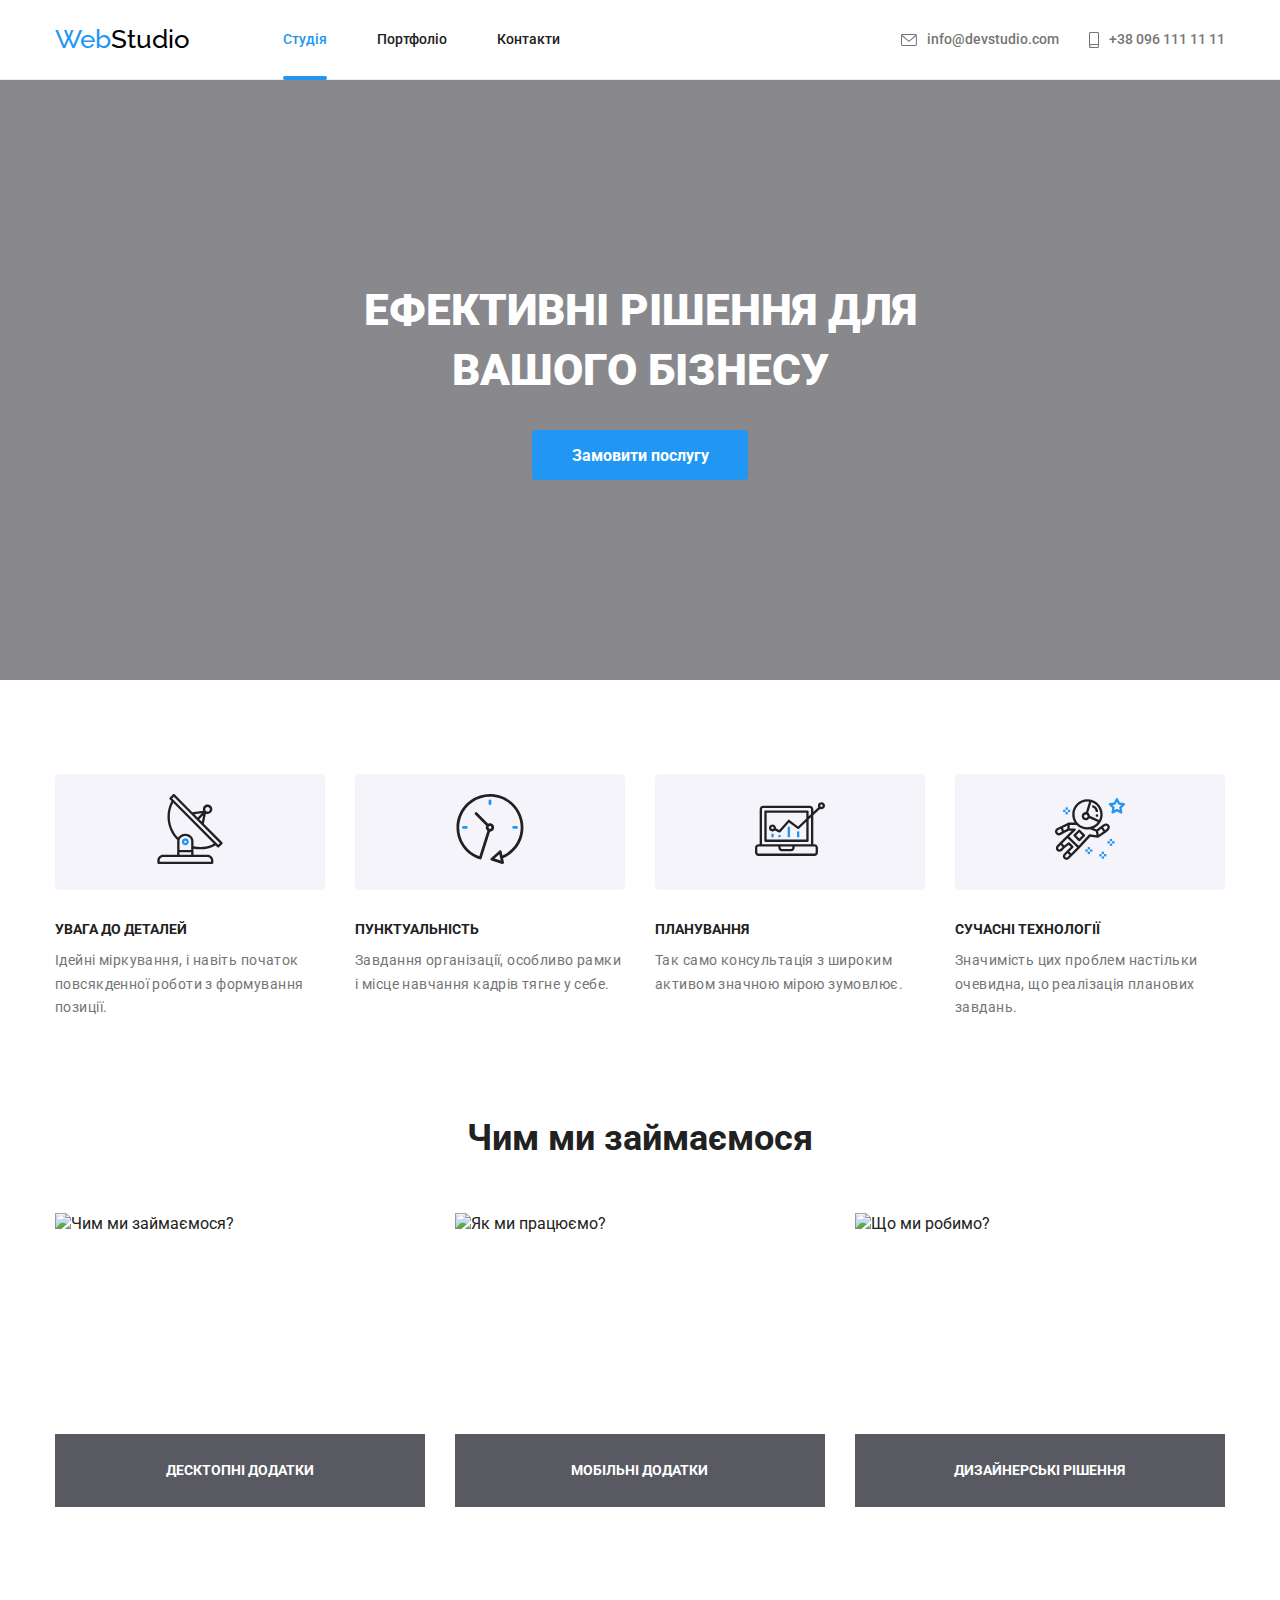
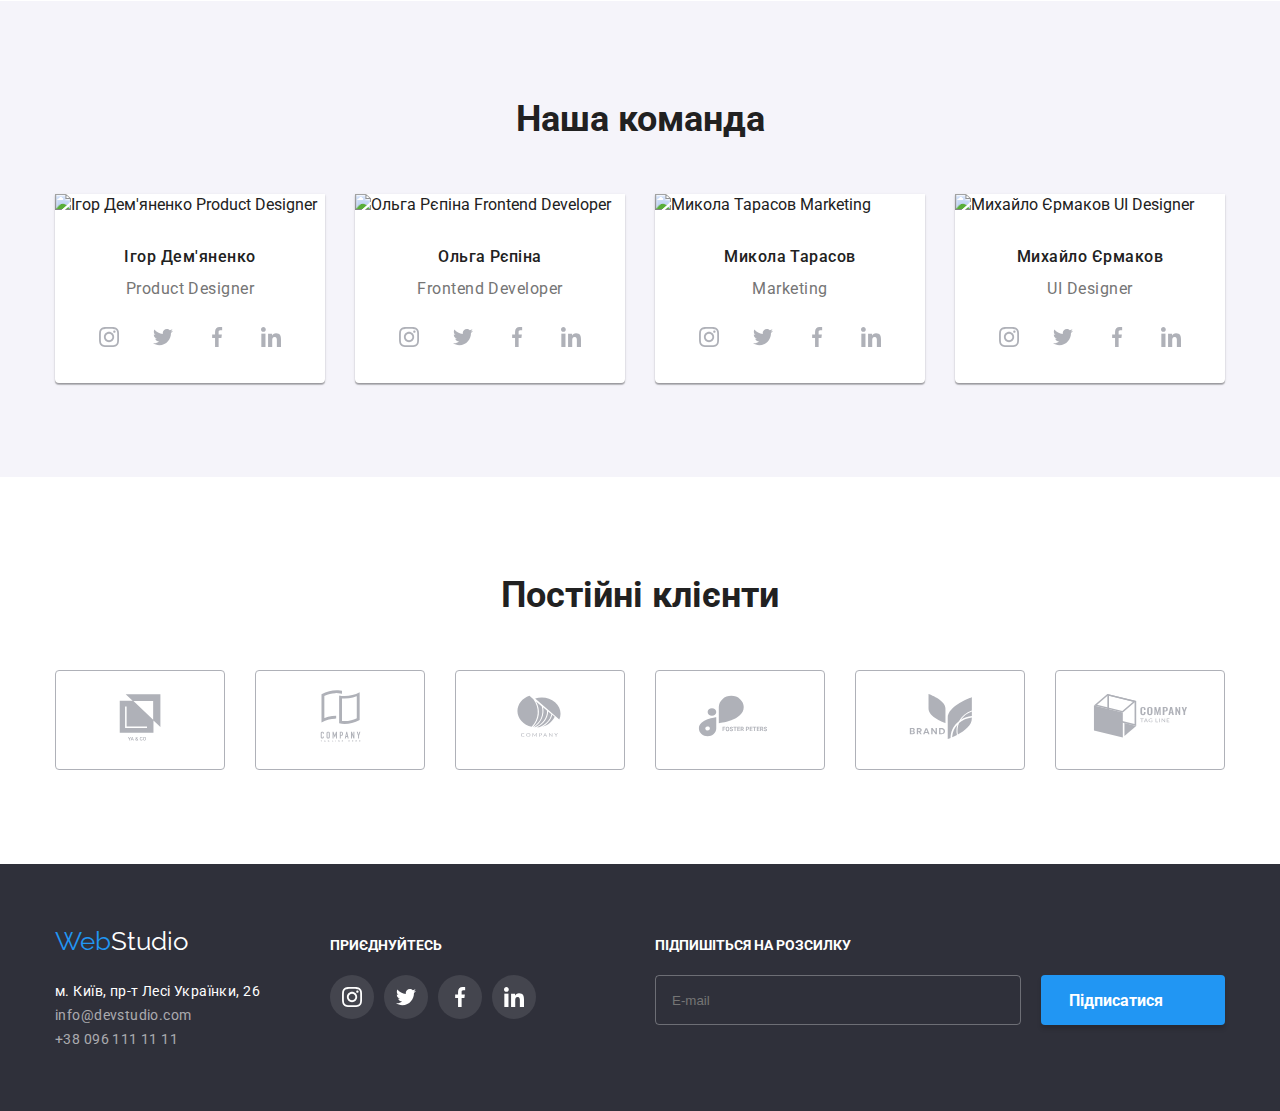
==== commit 1f9ad90e: "Add files via upload" ====
--- a/index.html
+++ b/index.html
@@ -15,14 +15,44 @@
 <body>
     <header class="page-header">
         <div class="page-header__container container">
-            <nav class="menu">
+            <nav class="navigation">
                 <a href="index.html" class="logo link logo__header"><span>Web</span>Studio</a>
-                <ul class="menu__list list">
+                <ul class="menu menu__list list">
                     <li class="menu__item active"><a href="./index.html" class="menu__link link">Студія</a></li>
                     <li class="menu__item"><a href="./portfolio.html" class="menu__link link">Портфоліо</a></li>
                     <li class="menu__item"><a href="" class="menu__link link">Контакти</a></li>
                 </ul>
             </nav>
+
+            <div class="mobile-menu js-menu-container">
+                <div class="mobile-menu__container">
+                    <button type="button" class="mobile-menu__close-btn js-close-menu">
+                        <svg class="mobile-menu__close-icon" width="18px" height="18px">
+                            <use href="./images/icons.svg#icon-close"></use>
+                        </svg>
+                    </button>
+                    <ul class="mobile-menu__list list">
+                        <li class="mobile-menu__list-item active"><a href="./index.html" class="mobile-menu__link link">Студія</a></li>
+                        <li class="mobile-menu__list-item"><a href="./portfolio.html" class="mobile-menu__link link">Портфоліо</a></li>
+                        <li class="mobile-menu__list-item"><a href="" class="mobile-menu__link link">Контакти</a></li>
+                    </ul>
+                    <div class="mobile-menu__contacts">
+                        <a href="tel:+380961111111" class="mobile-menu__phone link">+38 096 111 11 11</a>
+                        <a href="mailto:info@devstudio.com" class="mobile-menu__email link">info@devstudio.com</a>
+                        <ul class="mobile-menu__social-list list">
+                            <li class="mobile-menu__social-list-item"><a href="" class="mobile-menu__social-list-link link">Instagram</a></li>
+                            <li class="mobile-menu__social-list-item"><a href="" class="mobile-menu__social-list-link link">Twitter</a></li>
+                            <li class="mobile-menu__social-list-item"><a href="" class="mobile-menu__social-list-link link">Facebook</a></li>
+                            <li class="mobile-menu__social-list-item"><a href="" class="mobile-menu__social-list-link link">LinkedIn</a></li>
+                        </ul>
+                    </div>
+                </div>
+            </div>
+            <button type="button" class="open-mobile-menu-btn js-open-menu">
+                <svg class="open-mobile-menu-btn__icon">
+                    <use href="./images/icons.svg#icon-burger"></use>
+                </svg>
+            </button>
 
             <div class="header-contacts">
                 <div>
@@ -99,15 +129,21 @@
                 <h2 class="title">Чим ми займаємося</h2>
                 <ul class="what-we-doing__list list">
                     <li class="what-we-doing__list-item">
-                        <img class="what-we-doing__img" src="./images/what-we-do-1.jpg" alt="Чим ми займаємося?">
+                        <img class="what-we-doing__img"
+                            srcset="./images/desktop/what-we-do-1.jpg 1x, ./images/desktop/what-we-do-1@2x.jpg 2x"
+                            src="./images/desktop/what-we-do-1.jpg" alt="Чим ми займаємося?">
                         <p class="what-we-doing__description">Десктопні додатки</p>
                     </li>
                     <li class="what-we-doing__list-item">
-                        <img class="what-we-doing__img" src="./images/what-we-do-2.jpg" alt="Як ми працюємо?">
+                        <img class="what-we-doing__img"
+                        srcset="./images/desktop/what-we-do-2.jpg 1x, ./images/desktop/what-we-do-2@2x.jpg 2x"
+                        src="./images/desktop/what-we-do-2.jpg" alt="Як ми працюємо?">
                         <p class="what-we-doing__description">Мобільні додатки</p>
                     </li>
                     <li class="what-we-doing__list-item">
-                        <img class="what-we-doing__img" src="./images/what-we-do-3.jpg" alt="Що ми робимо?">
+                        <img class="what-we-doing__img"
+                        srcset="./images/desktop/what-we-do-3.jpg 1x, ./images/desktop/what-we-do-3@2x.jpg 2x"
+                        src="./images/desktop/what-we-do-3.jpg" alt="Що ми робимо?">
                         <p class="what-we-doing__description">Дизайнерські рішення</p>
                     </li>
                 </ul>
@@ -119,7 +155,12 @@
                 <h2 class="title">Наша команда</h2>
                 <ul class="list our-team__list">
                     <li class="list-item">
-                        <img src="./images/our-team-1.jpg" alt="Ігор Дем'яненко Product Designer" width="100%" height="260">
+                        <picture>
+                            <source srcset="./images/mobile/our-team-1-mobile.jpg 1x, ./images/mobile/our-team-1-mobile@2x.jpg 2x" media="(max-width: 767px)" type="image/jpeg" />
+                            <source srcset="./images/desktop/our-team-1-desktop.jpg 1x, ./images/desktop/our-team-1-desktop@2x.jpg 2x" media="(min-width: 1200px)" type="image/jpeg" />
+                            <source srcset="./images/tablet/our-team-1-tablet.jpg 1x, ./images/tablet/our-team-1-tablet@2x.jpg 2x" media="(min-width: 768px)" type="image/jpeg" />
+                            <img class='employer-img' src="./images/mobile/our-team-1-mobile.jpg" alt="Ігор Дем'яненко Product Designer" />
+                        </picture>
                         <div class="employer">
                             <p class="employer__name">Ігор Дем'яненко</p>
                             <p class="employer__description">Product Designer</p>
@@ -148,7 +189,12 @@
                         </div>
                     </li>
                     <li class="list-item">
-                        <img src="./images/our-team-2.jpg" alt="Ольга Рєпіна Frontend Developer" width="100%" height="260">
+                        <picture>
+                            <source srcset="./images/mobile/our-team-2-mobile.jpg 1x, ./images/mobile/our-team-2-mobile@2x.jpg 2x" media="(max-width: 767px)" type="image/jpeg" />
+                            <source srcset="./images/desktop/our-team-2-desktop.jpg 1x, ./images/desktop/our-team-2-desktop@2x.jpg 2x" media="(min-width: 1200px)" type="image/jpeg" />
+                            <source srcset="./images/tablet/our-team-2-tablet.jpg 1x, ./images/tablet/our-team-2-tablet@2x.jpg 2x" media="(min-width: 768px)" type="image/jpeg" />
+                            <img class='employer-img' src="./images/mobile/our-team-2-mobile.jpg" alt="Ольга Рєпіна Frontend Developer" />
+                        </picture>
                         <div class="employer">
                             <p class="employer__name">Ольга Рєпіна</p>
                             <p class="employer__description">Frontend Developer</p>
@@ -177,7 +223,12 @@
                         </div>
                     </li>
                     <li class="list-item">
-                        <img src="./images/our-team-3.jpg" alt="Микола Тарасов Marketing" width="100%" height="260">
+                        <picture>
+                            <source srcset="./images/mobile/our-team-3-mobile.jpg 1x, ./images/mobile/our-team-3-mobile@2x.jpg 2x" media="(max-width: 767px)" type="image/jpeg" />
+                            <source srcset="./images/desktop/our-team-3-desktop.jpg 1x, ./images/desktop/our-team-3-desktop@2x.jpg 2x" media="(min-width: 1200px)" type="image/jpeg" />
+                            <source srcset="./images/tablet/our-team-3-tablet.jpg 1x, ./images/tablet/our-team-3-tablet@2x.jpg 2x" media="(min-width: 768px)" type="image/jpeg" />
+                            <img class='employer-img' src="./images/mobile/our-team-3-mobile.jpg" alt="Микола Тарасов Marketing" />
+                        </picture>
                         <div class="employer">
                             <p class="employer__name">Микола Тарасов</p>
                             <p class="employer__description">Marketing</p>
@@ -206,7 +257,12 @@
                         </div>
                     </li>
                     <li class="list-item">
-                        <img src="./images/our-team-4.jpg" alt="Михайло Єрмаков UI Designer" width="100%" height="260">
+                        <picture>
+                            <source srcset="./images/mobile/our-team-4-mobile.jpg 1x, ./images/mobile/our-team-4-mobile@2x.jpg 2x" media="(max-width: 767px)" type="image/jpeg" />
+                            <source srcset="./images/desktop/our-team-4-desktop.jpg 1x, ./images/desktop/our-team-4-desktop@2x.jpg 2x" media="(min-width: 1200px)" type="image/jpeg" />
+                            <source srcset="./images/tablet/our-team-4-tablet.jpg 1x, ./images/tablet/our-team-4-tablet@2x.jpg 2x" media="(min-width: 768px)" type="image/jpeg" />
+                            <img class='employer-img' src="./images/mobile/our-team-4-mobile.jpg" alt="Михайло Єрмаков UI Designer" />
+                        </picture>
                         <div class="employer">
                             <p class="employer__name">Михайло Єрмаков</p>
                             <p class="employer__description">UI Designer</p>
@@ -279,38 +335,40 @@
 
     <footer class="page-footer">
         <div class="page-footer__container container">
-            <div>
-                <a href="index.html" class="logo logo__footer link"><span>Web</span>Studio</a>
-                <address>
-                    <a class="page-footer__location link" href="https://goo.gl/maps/9Kb8LhqhDLUC4mhZ8" target="_blank">м. Київ, пр-т Лесі Українки, 26</a><br>
-                    <a class='page-footer__email link' href="mailto:info@devstudio.com">info@devstudio.com</a><br>
-                    <a class='page-footer__phone link' href="tel:+380961111111">+38 096 111 11 11</a>
-                </address>
-            </div>
-            <div class="join">
-                <p class="join__p">приєднуйтесь</p>
-                <ul class="social-list-footer list">
-                    <li class="social-list-footer__item link">
-                        <svg lang='en' aria-label="instagram" class="social-list__icon">
-                            <use href="./images/icons.svg#icon-instagram-2"></use>
-                        </svg>
-                    </li>
-                    <li class="social-list-footer__item link">
-                        <svg lang='en' aria-label="twitter" class="social-list__icon">
-                            <use href="./images/icons.svg#icon-twitter-1"></use>
-                        </svg>
-                    </li>
-                    <li class="social-list-footer__item link">
-                        <svg lang='en' aria-label="facebook" class="social-list__icon">
-                            <use href="./images/icons.svg#icon-facebook-1"></use>
-                        </svg>
-                    </li>
-                    <li class="social-list-footer__item link">
-                        <svg lang='en' aria-label="linkedin" class="social-list__icon">
-                            <use href="./images/icons.svg#icon-linkedin-1"></use>
-                        </svg>
-                    </li>
-                </ul>
+            <div class="page-footer__address-and-join">
+                <div class="page-footer__logo-and-address">
+                    <a href="index.html" class="logo logo__footer link"><span>Web</span>Studio</a>
+                    <address>
+                        <a class="page-footer__location link" href="https://goo.gl/maps/9Kb8LhqhDLUC4mhZ8" target="_blank">м. Київ, пр-т Лесі Українки, 26</a><br>
+                        <a class='page-footer__email link' href="mailto:info@devstudio.com">info@devstudio.com</a><br>
+                        <a class='page-footer__phone link' href="tel:+380961111111">+38 096 111 11 11</a>
+                    </address>
+                </div>
+                <div class="join">
+                    <p class="join__p">приєднуйтесь</p>
+                    <ul class="social-list-footer list">
+                        <li class="social-list-footer__item link">
+                            <svg lang='en' aria-label="instagram" class="social-list__icon">
+                                <use href="./images/icons.svg#icon-instagram-2"></use>
+                            </svg>
+                        </li>
+                        <li class="social-list-footer__item link">
+                            <svg lang='en' aria-label="twitter" class="social-list__icon">
+                                <use href="./images/icons.svg#icon-twitter-1"></use>
+                            </svg>
+                        </li>
+                        <li class="social-list-footer__item link">
+                            <svg lang='en' aria-label="facebook" class="social-list__icon">
+                                <use href="./images/icons.svg#icon-facebook-1"></use>
+                            </svg>
+                        </li>
+                        <li class="social-list-footer__item link">
+                            <svg lang='en' aria-label="linkedin" class="social-list__icon">
+                                <use href="./images/icons.svg#icon-linkedin-1"></use>
+                            </svg>
+                        </li>
+                    </ul>
+                </div>
             </div>
             <div class="subscribe">
                 <p class="subscribe__p">Підпишіться на розсилку</p>
@@ -379,6 +437,7 @@
         </div>
     </div>
 
+    <script src="./js/mobile-menu.js"></script>
     <script src="./js/modal.js"></script>
 </body>
 </html>--- a/css/main.min.css
+++ b/css/main.min.css
@@ -1 +1 @@
-:root{--primary-font: "Roboto", sans-serif;--secondary-font: "Raleway", sans-serif;--main-color: #2196F3;--color-white: #ffffff;--text-main-color: #212121;--text-secondary-color: #757575;--transition-dur-and-func: 250ms cubic-bezier(0.4, 0, 0.2, 1)}h1,h2,h3,h4,h5,h6,p{margin-top:0;margin-bottom:0}ul,ol{margin-top:0;margin-bottom:0;padding-left:0}button{cursor:pointer}img{display:block}.list{list-style:none;font-family:var(--primary-font)}.link{text-decoration:none;font-family:var(--primary-font);cursor:pointer}*{box-sizing:border-box}body{font-family:"Roboto",sans-serif;color:var(--text-main-color);line-height:1.36;max-width:1600px;margin:0 auto;padding:0 auto}h2.title{font-size:36px;text-align:center;color:var(--text-main-color);margin-bottom:50px}:hover,:focus{transition:border var(--transition-dur-and-func)}.container{width:1200px;margin-left:auto;margin-right:auto;padding-left:15px;padding-right:15px}.logo{font-family:"Raleway",sans-serif;font-size:26px;color:#000}.logo span{color:var(--main-color)}.logo__header{margin-right:93px}.logo__footer{color:var(--color-white);margin-bottom:20px}.logo__footer span{color:var(--main-color)}.btn{border:none;background-color:var(--main-color);font-family:inherit;border-radius:4px;color:var(--color-white);cursor:pointer;padding:0}.social-list{display:flex;justify-content:center;gap:10px}.social-list__item{width:44px;height:44px;border-radius:50%;transition:background-color var(--transition-dur-and-func)}.social-list__item:hover,.social-list__item:focus{background-color:var(--main-color)}.social-list__icon{width:20px;height:20px;margin:12px;fill:#afb1b8;transition:fill var(--transition-dur-and-func)}.social-list__item:hover .social-list__icon,.social-list__item:focus .social-list__icon{fill:var(--color-white)}.btn-order{width:216px;height:50px;font-size:16px;font-weight:500;transition:box-shadow var(--transition-dur-and-func),background var(--transition-dur-and-func)}.btn-order:hover,.btn-order:focus{box-shadow:0px 4px 4px 0px rgba(0,0,0,.1490196078);background:#188ce8}.backdrop{position:fixed;width:100%;height:100%;top:0;left:0;background:rgba(0,0,0,.2);z-index:100;opacity:1;visibility:visible;pointer-events:auto;transition:opacity var(--transition-dur-and-func)}.backdrop.is-hidden{opacity:0;visibility:hidden;pointer-events:none}.modal{position:absolute;width:528px;height:581px;background:var(--color-white);box-shadow:0px 1px 3px rgba(0,0,0,.12),0px 1px 1px rgba(0,0,0,.14),0px 2px 1px rgba(0,0,0,.2);border-radius:4px;top:50%;left:50%;transform:translate(-50%, -50%);padding:40px}.modal-close-btn{position:absolute;width:30px;height:30px;border-radius:50%;top:8px;right:8px;display:flex;justify-content:center;align-items:center;background:var(--color-white);border:1px solid rgba(0,0,0,.1)}.modal-close-icon{transition:fill var(--transition-dur-and-func)}.modal-close-btn:focus .modal-close-icon,.modal-close-btn:hover .modal-close-icon{fill:var(--main-color)}.modal-form{display:flex;flex-direction:column}.modal-form__title{font-weight:700;font-size:20px;text-align:center;margin-bottom:12px}.modal-form__field{margin-bottom:10px}.modal-form__input{width:100%;height:40px;border:1px solid rgba(33,33,33,.2);border-radius:4px;padding-left:42px}.modal-form__message{resize:none;width:100%;height:120px;border:1px solid rgba(33,33,33,.2);border-radius:4px;padding:12px 16px}.modal-form__message:focus{outline:none;border-color:var(--main-color)}.modal-form__icon-check{fill:none;border:1px solid #212121;border-radius:2px;margin-right:7px}.modal-form__checkbox{position:absolute;appearance:none}.modal-form__input-wrapper{position:relative}.modal-form__icon{position:absolute;top:50%;left:15px;transform:translateY(-50%)}.modal-form__input:focus+.modal-form__icon{fill:var(--main-color)}.modal-form__checkbox:focus+.modal-form__icon-check{outline:2px solid var(--main-color)}.modal-form__checkbox:checked+.modal-form__icon-check{fill:var(--color-white);border:none;background:var(--main-color);outline:none}.modal-form__field-description{font-weight:400;font-size:12px;color:var(--text-secondary-color);margin-bottom:4px}.modal-form__field-check{margin-bottom:30px;display:flex;align-items:center;align-self:center}.modal-form__input:focus{outline:none;border-color:var(--main-color)}.modal-form-button{font-weight:700;font-size:16px;color:var(--color-white);align-self:center;padding:10px 52px;background:var(--main-color);box-shadow:0px 4px 4px rgba(0,0,0,.15);transition:background var(--transition-dur-and-func)}.modal-form-button:hover,.modal-form-button:focus{background:#188ce8}.email-header,.phone-header{color:var(--text-secondary-color);transition:color var(--transition-dur-and-func)}.email-header:hover,.email-header:focus,.phone-header:hover,.phone-header:focus{color:var(--main-color)}.contacts-header-link{display:flex;align-items:center;gap:10px}.contacts-img-header{fill:var(--text-secondary-color);transition:fill var(--transition-dur-and-func)}.email-header:hover .contacts-img-header,.email-header:focus .contacts-img-header,.phone-header:hover .contacts-img-header,.phone-header:focus .contacts-img-header{fill:var(--main-color)}.header-contacts{display:flex;gap:30px}.page-header{font-size:14px;font-weight:500;border-bottom:1px solid #ececec}.page-header__container{height:80px;display:flex;justify-content:space-between;align-items:center}.menu{display:flex;justify-content:space-between;align-items:center;height:100%}.menu__list{display:flex;gap:50px}.menu__link{color:var(--text-main-color);transition:color var(--transition-dur-and-func);position:relative;padding-top:32px;padding-bottom:32px}.menu__link:hover,.menu__link:focus{color:var(--main-color)}.menu__link::after,.menu__link::after{position:absolute;display:block;content:"";height:4px;width:100%;border-radius:2px;transition:background-color var(--transition-dur-and-func);bottom:-1px}.active .menu__link::after,.menu__link:hover::after,.menu__link:focus::after{background-color:var(--main-color)}.active .link{color:var(--main-color)}.page-footer{padding-top:60px;padding-bottom:60px;background:#2f303a}.page-footer__container{display:flex;align-items:baseline;gap:70px}.page-footer address{margin-top:20px}.page-footer__location{font-style:normal;font-weight:400;font-size:14px;line-height:24px;letter-spacing:.03em;color:var(--color-white);transition:color var(--transition-dur-and-func)}.page-footer__email,.page-footer__phone{font-style:normal;font-weight:400;font-size:14px;line-height:24px;letter-spacing:.03em;color:rgba(255,255,255,.6);transition:color var(--transition-dur-and-func)}.page-footer__location:focus,.page-footer__location:hover,.page-footer__email:hover,.page-footer__email:focus,.page-footer__phone:hover,.page-footer__phone:focus{color:var(--main-color)}.join__p{text-transform:uppercase;font-size:14px;font-weight:700;color:var(--color-white);margin-bottom:20px}.social-list-footer{display:flex;gap:10px}.social-list-footer__item{background:rgba(255,255,255,.1);width:44px;height:44px;border-radius:50%;transition:background-color var(--transition-dur-and-func)}.social-list-footer__item:hover,.social-list-footer__item:focus{background:var(--main-color)}.social-list-footer__item .social-list__icon{fill:var(--color-white)}.subscribe__p{font-weight:700;font-size:14px;text-transform:uppercase;color:var(--color-white);margin-bottom:20px}.subscribe__form{display:flex;gap:20px}.subscribe__email-input{width:358px;height:50px;border:1px solid rgba(255,255,255,.3);border-radius:4px;background:inherit;padding-left:16px;color:var(--color-white);outline:none}.subscribe__email-input:focus{border:2px solid var(--main-color)}.subscribe__btn{font-weight:700;font-size:16px;display:flex;justify-content:center;align-items:center;gap:10px;width:200px;height:50px;box-shadow:0px 4px 4px rgba(0,0,0,.15);transition:background var(--transition-dur-and-func)}.subscribe__btn:hover,.subscribe__btn:focus{background:#188ce8}.subscribe__icon{fill:var(--color-white)}.hero{background-color:#c4c4c4;background-image:linear-gradient(rgba(47, 48, 58, 0.4), rgba(47, 48, 58, 0.4)),url(../images/hero-bg.jpg);background-size:cover;height:600px;display:flex;flex-direction:column;justify-content:center;align-items:center}.hero__title{color:var(--color-white);text-align:center;font-size:44px;font-weight:900;height:120px;line-height:60px;margin-bottom:30px;text-transform:uppercase}.advantages{padding-top:94px;padding-bottom:94px}.advantages__title{font-weight:700;font-size:14px;text-transform:uppercase;color:var(--text-main-color);margin-bottom:10px}.advantages__description{font-weight:400;font-size:14px;line-height:1.7;letter-spacing:.03em;color:var(--text-secondary-color)}.advantages__list{display:flex;justify-content:space-between}.advantages__box{background-color:#f5f4fa;width:270px;height:120px;margin-bottom:30px;border-radius:4px}.advantages__img{width:70px;height:70px;margin:20px 100px}.advantages__list .list-item{width:calc((100% - 90px)/4)}.what-we-doing{padding-bottom:94px}.what-we-doing__list{display:flex;gap:30px;justify-content:space-between}.what-we-doing__list-item{position:relative;width:calc((100% - 60px)/3)}.what-we-doing__img{width:100%;height:294px}.what-we-doing__description{position:absolute;font-weight:700;font-size:14px;text-align:center;text-transform:uppercase;color:var(--color-white);width:100%;padding-top:27px;padding-bottom:27px;background:rgba(47,48,58,.8);bottom:0px}.our-team{background:#f5f4fa;padding-top:94px;padding-bottom:94px}.our-team__list .list-item{width:calc((100% - 90px)/4);background:var(--color-white);box-shadow:0px 1px 3px rgba(0,0,0,.12),0px 1px 1px rgba(0,0,0,.14),0px 2px 1px rgba(0,0,0,.2);border-radius:0px 0px 4px 4px}.our-team__list{display:flex;justify-content:space-between}.employer{padding-top:30px;padding-bottom:30px}.employer__name{font-weight:500;font-size:16px;text-align:center;letter-spacing:.03em;color:var(--text-main-color);margin-bottom:10px}.employer__description{font-weight:400;font-size:16px;text-align:center;letter-spacing:.03em;color:var(--text-secondary-color);margin-bottom:16px}.clients{padding-top:94px;padding-bottom:94px}.clients__list{display:flex;justify-content:space-between;gap:30px}.clients__list-item{width:170px;border:1px solid #afb1b8;border-radius:4px;transition:border-color var(--transition-dur-and-func)}.clients__list-item:hover,.clients__list-item:focus{border-color:var(--main-color)}.client-icon{width:106px;height:60px;fill:#afb1b8;margin:16px 32px;transition:fill var(--transition-dur-and-func)}.clients__list-item:hover .client-icon,.clients__list-item:focus .client-icon{fill:var(--main-color)}.portfolio-filter{padding:94px 0}.portfolio-filter__list{margin-bottom:50px;display:flex;justify-content:center;gap:8px}.portfolio-filter__btn{background:#f5f4fa;font-weight:500;font-size:16px;color:var(--text-main-color);padding:6px 22px;transition:color var(--transition-dur-and-func),background var(--transition-dur-and-func)}.portfolio-filter__list .active,.portfolio-filter__btn:hover,.portfolio-filter__btn:focus{font-weight:500;font-size:16px;text-align:center;color:var(--color-white);background:var(--main-color);box-shadow:0px 3px 1px rgba(0,0,0,.1),0px 1px 2px rgba(0,0,0,.08),0px 2px 2px rgba(0,0,0,.12)}.work__title{font-weight:700;font-size:18px;color:var(--text-main-color);margin-bottom:4px;margin-left:24px}.work__description{font-weight:400;font-size:16px;color:var(--text-secondary-color);margin-bottom:20px;margin-left:24px}.work__img-wrapper{position:relative;overflow:hidden}.portfolio-works{display:flex;justify-content:space-between;flex-wrap:wrap;gap:30px}.portfolio-works__list-item{width:calc((100% - 60px)/3);transition:box-shadow var(--transition-dur-and-func)}.portfolio-works__list-item:hover{box-shadow:0px 1px 1px rgba(0,0,0,.12),0px 4px 4px rgba(0,0,0,.06),1px 4px 6px rgba(0,0,0,.16);cursor:pointer}.portfolio-works .description{padding-top:20px;border-left:1px solid #eee;border-right:1px solid #eee;border-bottom:1px solid #eee}.overlay{font-weight:400;font-size:18px;line-height:1.55;color:var(--color-white);background:rgba(33,150,243,.9);position:absolute;top:0;left:0;width:100%;height:100%;box-sizing:border-box;padding:24px;overflow:auto;display:flex;align-items:center;transform:translateY(100%);transition:transform var(--transition-dur-and-func)}.portfolio-works__list-item:hover .overlay,.portfolio-works__list-item:focus .overlay{transform:translateY(0%)}/*# sourceMappingURL=main.min.css.map */+:root{--primary-font: "Roboto", sans-serif;--secondary-font: "Raleway", sans-serif;--main-color: #2196F3;--color-white: #ffffff;--text-main-color: #212121;--text-secondary-color: #757575;--transition-dur-and-func: 250ms cubic-bezier(0.4, 0, 0.2, 1)}h1,h2,h3,h4,h5,h6,p{margin-top:0;margin-bottom:0}ul,ol{margin-top:0;margin-bottom:0;padding-left:0}button{cursor:pointer}img{display:block}.list{list-style:none;font-family:var(--primary-font)}.link{text-decoration:none;font-family:var(--primary-font);cursor:pointer}*{box-sizing:border-box}body{font-family:var(--primary-font);color:var(--text-main-color);line-height:1.36;max-width:1600px;margin:0 auto;padding:0 auto}h2.title{font-weight:700;text-align:center;color:var(--text-main-color)}:hover,:focus{transition:border var(--transition-dur-and-func)}.container{width:100%;padding-left:15px;padding-right:15px}@media screen and (min-width: 480px){.container{width:480px;margin-left:auto;margin-right:auto}}@media screen and (min-width: 768px){.container{width:768px}}@media screen and (min-width: 1200px){.container{width:1200px}}.logo{font-family:var(--secondary-font);font-size:26px;color:#000}.logo span{color:var(--main-color)}.logo__footer{color:var(--color-white);margin-bottom:20px}.logo__footer span{color:var(--main-color)}.btn{border:none;background-color:var(--main-color);font-family:inherit;border-radius:4px;color:var(--color-white);cursor:pointer;padding:0}.mobile-menu{position:fixed;width:100%;height:100%;z-index:100;top:0;left:0;background-color:#fff;opacity:0;visibility:hidden;pointer-events:none;transition:opacity var(--transition-dur-and-func),visibility var(--transition-dur-and-func)}.mobile-menu.is-open{opacity:1;visibility:visible;pointer-events:auto}.mobile-menu__container{width:450px;height:100%;padding:48px;padding-left:40px;margin:0 auto;display:flex;flex-direction:column;justify-content:space-between;overflow:scroll}.mobile-menu__contacts{display:flex;flex-direction:column}.mobile-menu__phone{color:var(--main-color);font-size:34px;font-weight:500}.mobile-menu__email{margin:32px 0 64px;color:var(--text-secondary-color);font-size:24px;font-weight:500}.mobile-menu__social-list{display:flex}.mobile-menu__social-list-link{color:var(--main-color)}.mobile-menu__social-list-item:not(:last-child){border-right:1px solid rgba(33,33,33,.2);padding-right:10px;margin-right:10px}.mobile-menu__close-btn{position:absolute;width:40px;height:40px;top:10px;right:10px;display:flex;justify-content:center;align-items:center;background:rgba(0,0,0,0);border:0;z-index:150}.mobile-menu__close-icon{transition:fill var(--transition-dur-and-func);width:40px;height:40px}.mobile-menu__link{color:var(--text-main-color)}.active .mobile-menu__link{color:var(--main-color)}.mobile-menu__list-item:not(:last-child){margin-bottom:32px}.mobile-menu__list-item{font-size:40px;font-weight:500}.mobile-menu__close-btn:focus .mobile-menu__close-icon,.mobile-menu__close-btn:hover .mobile-menu__close-icon,.mobile-menu__btn:focus .mobile-menu__close-icon,.mobile-menu__btn:hover .mobile-menu__close-icon{fill:var(--main-color)}.mobile-menu__list-item:focus .mobile-menu__link,.mobile-menu__list-item:hover .mobile-menu__link{color:var(--main-color)}.social-list{display:flex;justify-content:center;gap:10px}.social-list__item{width:44px;height:44px;border-radius:50%;transition:background-color var(--transition-dur-and-func)}.social-list__item:hover,.social-list__item:focus{background-color:var(--main-color)}.social-list__icon{width:20px;height:20px;margin:12px;fill:#afb1b8;transition:fill var(--transition-dur-and-func)}.social-list__item:hover .social-list__icon,.social-list__item:focus .social-list__icon{fill:var(--color-white)}.btn-order{width:216px;height:50px;font-size:16px;font-weight:700;transition:box-shadow var(--transition-dur-and-func),background var(--transition-dur-and-func)}.btn-order:hover,.btn-order:focus{box-shadow:0px 4px 4px 0px rgba(0,0,0,.1490196078);background:#188ce8}.backdrop{position:fixed;width:100%;height:100%;top:0;left:0;background:rgba(0,0,0,.2);z-index:100;opacity:1;visibility:visible;pointer-events:auto;transition:opacity var(--transition-dur-and-func)}.backdrop.is-hidden{opacity:0;visibility:hidden;pointer-events:none}.modal{position:absolute;background:var(--color-white);box-shadow:0px 1px 3px rgba(0,0,0,.12),0px 1px 1px rgba(0,0,0,.14),0px 2px 1px rgba(0,0,0,.2);border-radius:4px;top:50%;left:50%;transform:translate(-50%, -50%);padding:40px}.modal-close-btn{position:absolute;width:30px;height:30px;border-radius:50%;top:8px;right:8px;display:flex;justify-content:center;align-items:center;background:var(--color-white);border:1px solid rgba(0,0,0,.1)}.modal-close-icon{transition:fill var(--transition-dur-and-func)}.modal-close-btn:focus .modal-close-icon,.modal-close-btn:hover .modal-close-icon{fill:var(--main-color)}@media screen and (max-width: 767px){.modal{width:100%;max-height:100%;overflow:scroll}}@media screen and (min-width: 768px){.modal{width:450px;max-height:100%;overflow:scroll}}@media screen and (min-width: 1200px){.modal{width:528px}}.modal-form{display:flex;flex-direction:column}.modal-form__title{font-size:20px;font-weight:700;text-align:center;margin-bottom:12px}.modal-form__field{margin-bottom:10px}.modal-form__input{width:100%;height:40px;border:1px solid rgba(33,33,33,.2);border-radius:4px;padding-left:42px}.modal-form__message{resize:none;width:100%;height:120px;border:1px solid rgba(33,33,33,.2);border-radius:4px;padding:12px 16px}.modal-form__message:focus{outline:none;border-color:var(--main-color)}.modal-form__icon-check{fill:none;border:1px solid #212121;border-radius:2px;margin-right:7px}.modal-form__checkbox{position:absolute;appearance:none}.modal-form__input-wrapper{position:relative}.modal-form__icon{position:absolute;top:50%;left:15px;transform:translateY(-50%)}.modal-form__input:focus+.modal-form__icon{fill:var(--main-color)}.modal-form__checkbox:focus+.modal-form__icon-check{outline:2px solid var(--main-color)}.modal-form__checkbox:checked+.modal-form__icon-check{fill:var(--color-white);border:none;background:var(--main-color);outline:none}.modal-form__field-description{font-size:12px;font-weight:400;color:var(--text-secondary-color);margin-bottom:4px}.modal-form__field-check{font-size:12px;margin-bottom:30px;display:flex;align-items:center;align-self:center}.modal-form__input:focus{outline:none;border-color:var(--main-color)}@media screen and (min-width: 1200px){.modal-form__field-check{font-size:14px}}.modal-form-button{font-size:16px;font-weight:700;color:var(--color-white);align-self:center;padding:10px 52px;background:var(--main-color);box-shadow:0px 4px 4px rgba(0,0,0,.15);transition:background var(--transition-dur-and-func)}.modal-form-button:hover,.modal-form-button:focus{background:#188ce8}.email-header,.phone-header{color:var(--text-secondary-color);transition:color var(--transition-dur-and-func)}.email-header:hover,.email-header:focus,.phone-header:hover,.phone-header:focus{color:var(--main-color)}.contacts-header-link{display:flex;align-items:center;gap:10px}.contacts-img-header{fill:var(--text-secondary-color);transition:fill var(--transition-dur-and-func)}.email-header:hover .contacts-img-header,.email-header:focus .contacts-img-header,.phone-header:hover .contacts-img-header,.phone-header:focus .contacts-img-header{fill:var(--main-color)}.header-contacts{display:flex;gap:30px}.page-header{padding-top:16px;padding-bottom:16px;font-size:14px;font-weight:500;border-bottom:1px solid #ececec}.page-header__container{display:flex;justify-content:space-between;align-items:center}.navigation{display:flex;align-items:center}.menu{display:flex;gap:50px}.menu__list{display:flex;gap:50px}.menu__link{color:var(--text-main-color);transition:color var(--transition-dur-and-func);position:relative;padding-top:32px;padding-bottom:32px}.menu__link:hover,.menu__link:focus{color:var(--main-color)}.menu__link::after,.menu__link::after{position:absolute;display:block;content:"";height:4px;width:100%;border-radius:2px;transition:background-color var(--transition-dur-and-func);bottom:-1px}.active .menu__link::after,.menu__link:hover::after,.menu__link:focus::after{background-color:var(--main-color)}@media screen and (max-width: 767px){.page-header{padding:10px}.menu{display:none}.header-contacts{display:none}.open-mobile-menu-btn{background-color:rgba(0,0,0,0);border:none;padding:0px;width:40px;height:40px}.open-mobile-menu-btn__icon{width:40px;height:40px}.logo{font-size:24px}}@media screen and (min-width: 768px){.navigation{display:flex;align-items:center;gap:88px;height:100%}.header-contacts{display:flex;flex-direction:column;gap:10px}.open-mobile-menu-btn{display:none}.active .link{color:var(--main-color)}}@media screen and (min-width: 1200px){.page-header{display:flex;height:80px}.header-contacts{flex-direction:row;gap:30px;align-items:center}.logo{font-size:26px}.navigation{gap:93px}}.page-footer{padding-top:60px;padding-bottom:60px;background:#2f303a}.page-footer__container{display:flex}.page-footer address{margin-top:20px}.page-footer__location{font-style:normal;font-size:14px;font-weight:400;line-height:24px;letter-spacing:.03em;color:var(--color-white);transition:color var(--transition-dur-and-func)}.page-footer__email,.page-footer__phone{font-style:normal;font-size:14px;font-weight:400;line-height:24px;letter-spacing:.03em;color:rgba(255,255,255,.6);transition:color var(--transition-dur-and-func)}.page-footer__location:focus,.page-footer__location:hover,.page-footer__email:hover,.page-footer__email:focus,.page-footer__phone:hover,.page-footer__phone:focus{color:var(--main-color)}.join__p{text-transform:uppercase;font-size:14px;font-weight:700;color:var(--color-white);margin-bottom:20px}.social-list-footer{display:flex;gap:10px}.social-list-footer__item{background:rgba(255,255,255,.1);width:44px;height:44px;border-radius:50%;transition:background-color var(--transition-dur-and-func)}.social-list-footer__item:hover,.social-list-footer__item:focus{background:var(--main-color)}.social-list-footer__item .social-list__icon{fill:var(--color-white)}.subscribe__p{font-size:14px;font-weight:700;text-transform:uppercase;color:var(--color-white);margin-bottom:20px}.subscribe__form{display:flex;flex-direction:column;gap:20px}.subscribe__email-input{height:50px;border:1px solid rgba(255,255,255,.3);border-radius:4px;background:inherit;padding-left:16px;color:var(--color-white);outline:none}.subscribe__email-input:focus{border:2px solid var(--main-color)}.subscribe__btn{font-size:16px;font-weight:700;display:flex;justify-content:center;align-items:center;gap:10px;width:200px;height:50px;box-shadow:0px 4px 4px rgba(0,0,0,.15);transition:background var(--transition-dur-and-func)}.subscribe__btn:hover,.subscribe__btn:focus{background:#188ce8}.subscribe__icon{fill:var(--color-white)}@media screen and (max-width: 767px){.page-footer__container{flex-direction:column;flex-wrap:wrap;align-items:center;text-align:center}.page-footer address{margin-bottom:60px}.social-list-footer{margin-bottom:60px}.subscribe{width:100%}.subscribe__btn{align-self:center}}@media screen and (min-width: 768px)and (max-width: 1199px){.page-footer__container{display:block}.page-footer__address-and-join{display:flex;justify-content:space-between}.page-footer__logo-and-address{text-align:center}.page-footer .join{display:flex;flex-direction:column;align-items:center}.subscribe{display:block;width:450px;margin:60px auto;text-align:center}.subscribe__btn{margin:0 auto}}@media screen and (min-width: 1200px){.page-footer__container{align-items:baseline;justify-content:space-between}.page-footer__address-and-join{display:flex;align-items:baseline;gap:70px}.subscribe__form{flex-direction:row;width:570px}.subscribe__email-input{width:100%}.subscribe__btn{padding:10px 28px}}.hero{background-color:#c4c4c4;background-size:cover;display:flex;flex-direction:column;justify-content:center;align-items:center}.hero__title{color:var(--color-white);text-align:center;text-transform:uppercase}@media screen and (max-width: 767px){.hero{background-image:linear-gradient(rgba(47, 48, 58, 0.4), rgba(47, 48, 58, 0.4)),url("../images/mobile/hero-bg-mobile.jpg");height:400px}}@media screen and (max-width: 767px)and (min-device-pixel-ratio: 2),screen and (max-width: 767px)and (min-resolution: 192dpi),screen and (max-width: 767px)and (min-resolution: 2dppx){.hero{background-image:linear-gradient(rgba(47, 48, 58, 0.4), rgba(47, 48, 58, 0.4)),url("../images/mobile/hero-bg-mobile@2x.jpg")}}@media screen and (max-width: 767px){.hero__title{font-size:26px;font-weight:900;line-height:42px;margin-bottom:30px}}@media screen and (max-width: 767px){.btn-order{width:200px}}@media screen and (min-width: 768px){.hero{background-image:linear-gradient(rgba(47, 48, 58, 0.4), rgba(47, 48, 58, 0.4)),url("../images/tablet/hero-bg-tablet.jpg");height:400px}}@media screen and (min-width: 768px)and (min-device-pixel-ratio: 2),screen and (min-width: 768px)and (min-resolution: 192dpi),screen and (min-width: 768px)and (min-resolution: 2dppx){.hero{background-image:linear-gradient(rgba(47, 48, 58, 0.4), rgba(47, 48, 58, 0.4)),url("../images/tablet/hero-bg-tablet@2x.jpg")}}@media screen and (min-width: 768px){.hero__title{font-size:26px;font-weight:900;line-height:42px;margin-bottom:30px}}@media screen and (min-width: 768px){.btn-order{width:200px}}@media screen and (min-width: 1200px){.hero{background-image:linear-gradient(rgba(47, 48, 58, 0.4), rgba(47, 48, 58, 0.4)),url("../images/desktop/hero-bg.jpg");height:600px}}@media screen and (min-width: 1200px)and (min-device-pixel-ratio: 2),screen and (min-width: 1200px)and (min-resolution: 192dpi),screen and (min-width: 1200px)and (min-resolution: 2dppx){.hero{background-image:linear-gradient(rgba(47, 48, 58, 0.4), rgba(47, 48, 58, 0.4)),url("../images/desktop/hero-bg@2x.jpg")}}@media screen and (min-width: 1200px){.hero__title{font-size:44px;font-weight:900;line-height:60px;margin-bottom:30px}}@media screen and (min-width: 1200px){.btn-order{width:216px}}.advantages__title{font-size:14px;font-weight:700;text-transform:uppercase;color:var(--text-main-color);margin-bottom:10px}.advantages__description{font-size:14px;font-weight:400;line-height:1.7;letter-spacing:.03em;color:var(--text-secondary-color)}.advantages__list{display:flex;gap:30px}.advantages__img{width:70px;height:70px}.advantages__box{background-color:#f5f4fa;margin-bottom:30px;border-radius:4px}@media screen and (max-width: 767px){.advantages{padding-top:60px;padding-bottom:60px;width:100%}.advantages__list{flex-direction:column}.advantages__title{text-align:center}.advantages__box{display:flex;justify-content:center}.advantages__img{margin-top:25px;margin-bottom:25px}}@media screen and (min-width: 768px){.advantages{padding-top:60px;padding-bottom:60px}.advantages__list{flex-wrap:wrap}.advantages__list .list-item{width:calc((100% - 30px)/2)}.advantages__img{margin:25px 142px}}@media screen and (min-width: 1200px){.advantages{padding-top:94px;padding-bottom:94px}.advantages__list{justify-content:space-between}.advantages__img{margin:20px 100px}.advantages__list .list-item{width:calc((100% - 90px)/4)}}@media screen and (max-width: 1199px){.what-we-doing{display:none}}@media screen and (min-width: 1200px){.what-we-doing{padding-bottom:94px}.what-we-doing__list{display:flex;gap:30px;justify-content:space-between}.what-we-doing__list-item{position:relative;width:calc((100% - 60px)/3)}.what-we-doing__img{width:100%;height:294px}.what-we-doing__description{position:absolute;font-size:14px;font-weight:700;text-align:center;text-transform:uppercase;color:var(--color-white);width:100%;padding-top:27px;padding-bottom:27px;background:rgba(47,48,58,.8);bottom:0px}}.our-team{background:#f5f4fa}.our-team__list .list-item{background:var(--color-white);box-shadow:0px 1px 3px rgba(0,0,0,.12),0px 1px 1px rgba(0,0,0,.14),0px 2px 1px rgba(0,0,0,.2);border-radius:0px 0px 4px 4px}.our-team__list{display:flex;gap:30px}h2.title{font-size:28px;margin-bottom:30px}.employer{padding-top:30px;padding-bottom:24px}.employer__name{font-size:16px;font-weight:500;text-align:center;letter-spacing:.03em;color:var(--text-main-color);margin-bottom:10px}.employer__description{font-size:16px;font-weight:400;text-align:center;letter-spacing:.03em;color:var(--text-secondary-color);margin-bottom:16px}.our-team{background:#f5f4fa;padding-top:60px;padding-bottom:60px}.employer-img{width:100%}@media screen and (max-width: 767px){.our-team__list{flex-direction:column}}@media screen and (min-width: 768px){.our-team__list .list-item{width:calc((100% - 30px)/2)}.our-team__list{flex-wrap:wrap}}@media screen and (min-width: 1200px){h2.title{font-size:36px;margin-bottom:50px}.our-team{background:#f5f4fa;padding-top:94px;padding-bottom:94px}.our-team__list .list-item{width:calc((100% - 90px)/4)}.our-team__list{justify-content:space-between}}.clients{padding-top:60px;padding-bottom:60px}.clients__list{display:flex;gap:30px}.clients__list-item{border:1px solid #afb1b8;border-radius:4px;transition:border-color var(--transition-dur-and-func)}.clients__list-item:hover,.clients__list-item:focus{border-color:var(--main-color)}.client-icon{width:106px;height:60px;fill:#afb1b8;transition:fill var(--transition-dur-and-func)}.clients__list-item:hover .client-icon,.clients__list-item:focus .client-icon{fill:var(--main-color)}@media screen and (max-width: 767px){.clients__list{flex-wrap:wrap}.clients__list-item{display:flex;justify-content:center;width:calc((100% - 30px)/2)}.client-icon{margin:16px}}@media screen and (min-width: 768px){.clients__list{flex-wrap:wrap}.clients__list-item{width:calc((100% - 60px)/3)}.client-icon{margin:16px 60px}}@media screen and (min-width: 1200px){.clients{padding-top:94px;padding-bottom:94px}.clients__list{justify-content:space-between}.clients__list-item{width:calc((100% - 150px)/6)}.client-icon{margin:16px 32px}}.portfolio-filter{padding:60px 0}.portfolio-filter__list{display:flex;justify-content:center;gap:8px}.portfolio-filter__btn{background:#f5f4fa;font-size:16px;font-weight:500;color:var(--text-main-color);padding:6px 22px;transition:color var(--transition-dur-and-func),background var(--transition-dur-and-func)}.portfolio-filter__list .active,.portfolio-filter__btn:hover,.portfolio-filter__btn:focus{font-size:16px;font-weight:500;text-align:center;color:var(--color-white);background:var(--main-color);padding-left:25px;padding-right:25px;box-shadow:0px 3px 1px rgba(0,0,0,.1),0px 1px 2px rgba(0,0,0,.08),0px 2px 2px rgba(0,0,0,.12)}.work__title{font-size:18px;font-weight:700;color:var(--text-main-color);margin-bottom:4px;margin-left:24px}.work__description{font-size:16px;font-weight:400;color:var(--text-secondary-color);margin-bottom:20px;margin-left:24px}.work__img-wrapper{position:relative;overflow:hidden}.portfolio-works{display:flex;justify-content:space-between;flex-wrap:wrap;gap:30px}.portfolio-works__list-item{transition:box-shadow var(--transition-dur-and-func)}.portfolio-works__list-item:hover{box-shadow:0px 1px 1px rgba(0,0,0,.12),0px 4px 4px rgba(0,0,0,.06),1px 4px 6px rgba(0,0,0,.16);cursor:pointer}.portfolio-works .description{padding-top:20px;border-left:1px solid #eee;border-right:1px solid #eee;border-bottom:1px solid #eee}.overlay{font-size:18px;font-weight:400;line-height:1.55;color:var(--color-white);background:rgba(33,150,243,.9);position:absolute;top:0;left:0;width:100%;height:100%;box-sizing:border-box;padding:24px;overflow:auto;display:flex;align-items:center;transform:translateY(100%);transition:transform var(--transition-dur-and-func)}.portfolio-works__list-item:hover .overlay,.portfolio-works__list-item:focus .overlay{transform:translateY(0%)}@media screen and (max-width: 767px){.portfolio-works__list-item{width:100%}.work__img{margin:0 auto}.portfolio-filter__list{width:100%;display:flex;column-gap:15px;flex-wrap:wrap;justify-content:flex-start;margin-bottom:40px}}@media screen and (min-width: 768px){.portfolio-works__list-item{width:calc((100% - 30px)/2)}.portfolio-filter__list{margin-bottom:30px}.work__description{margin-bottom:56px}}@media screen and (min-width: 1200px){.portfolio-works__list-item{width:calc((100% - 60px)/3)}.portfolio-filter__list{margin-bottom:50px}}/*# sourceMappingURL=main.min.css.map */